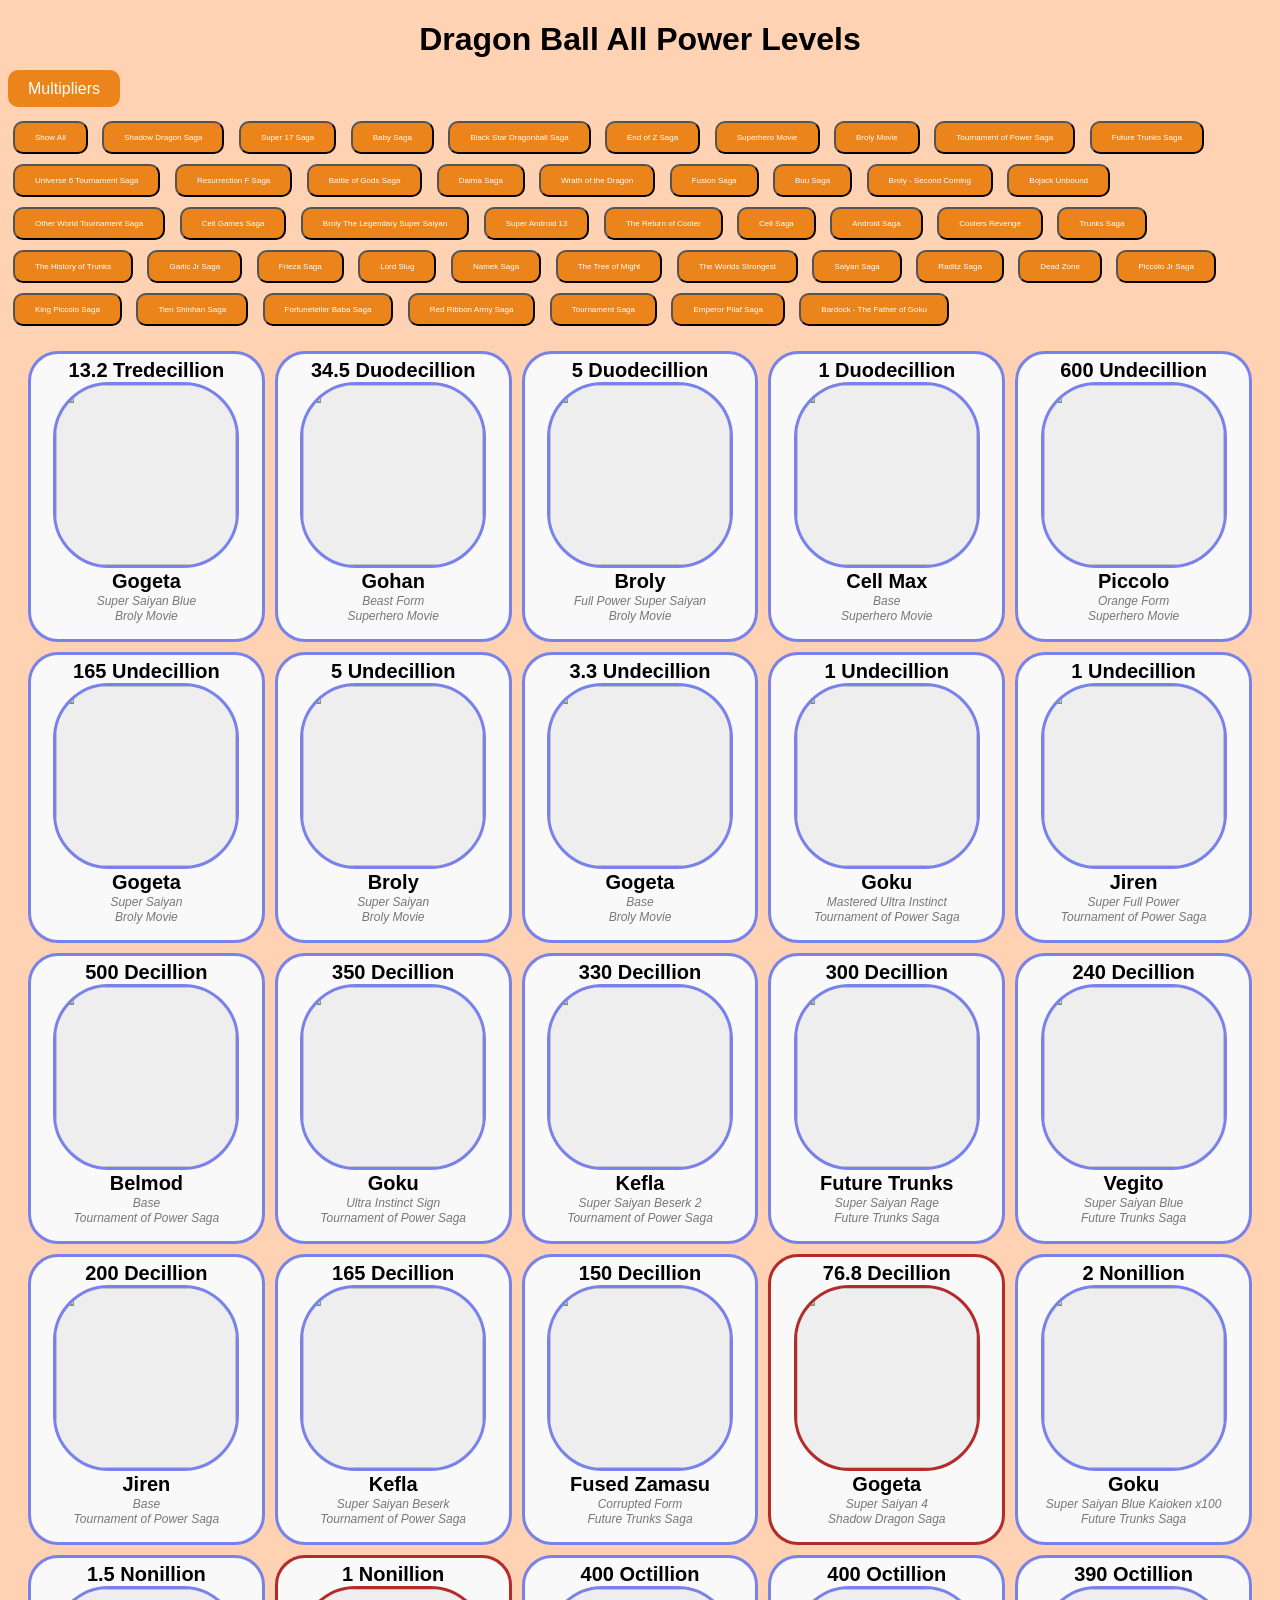
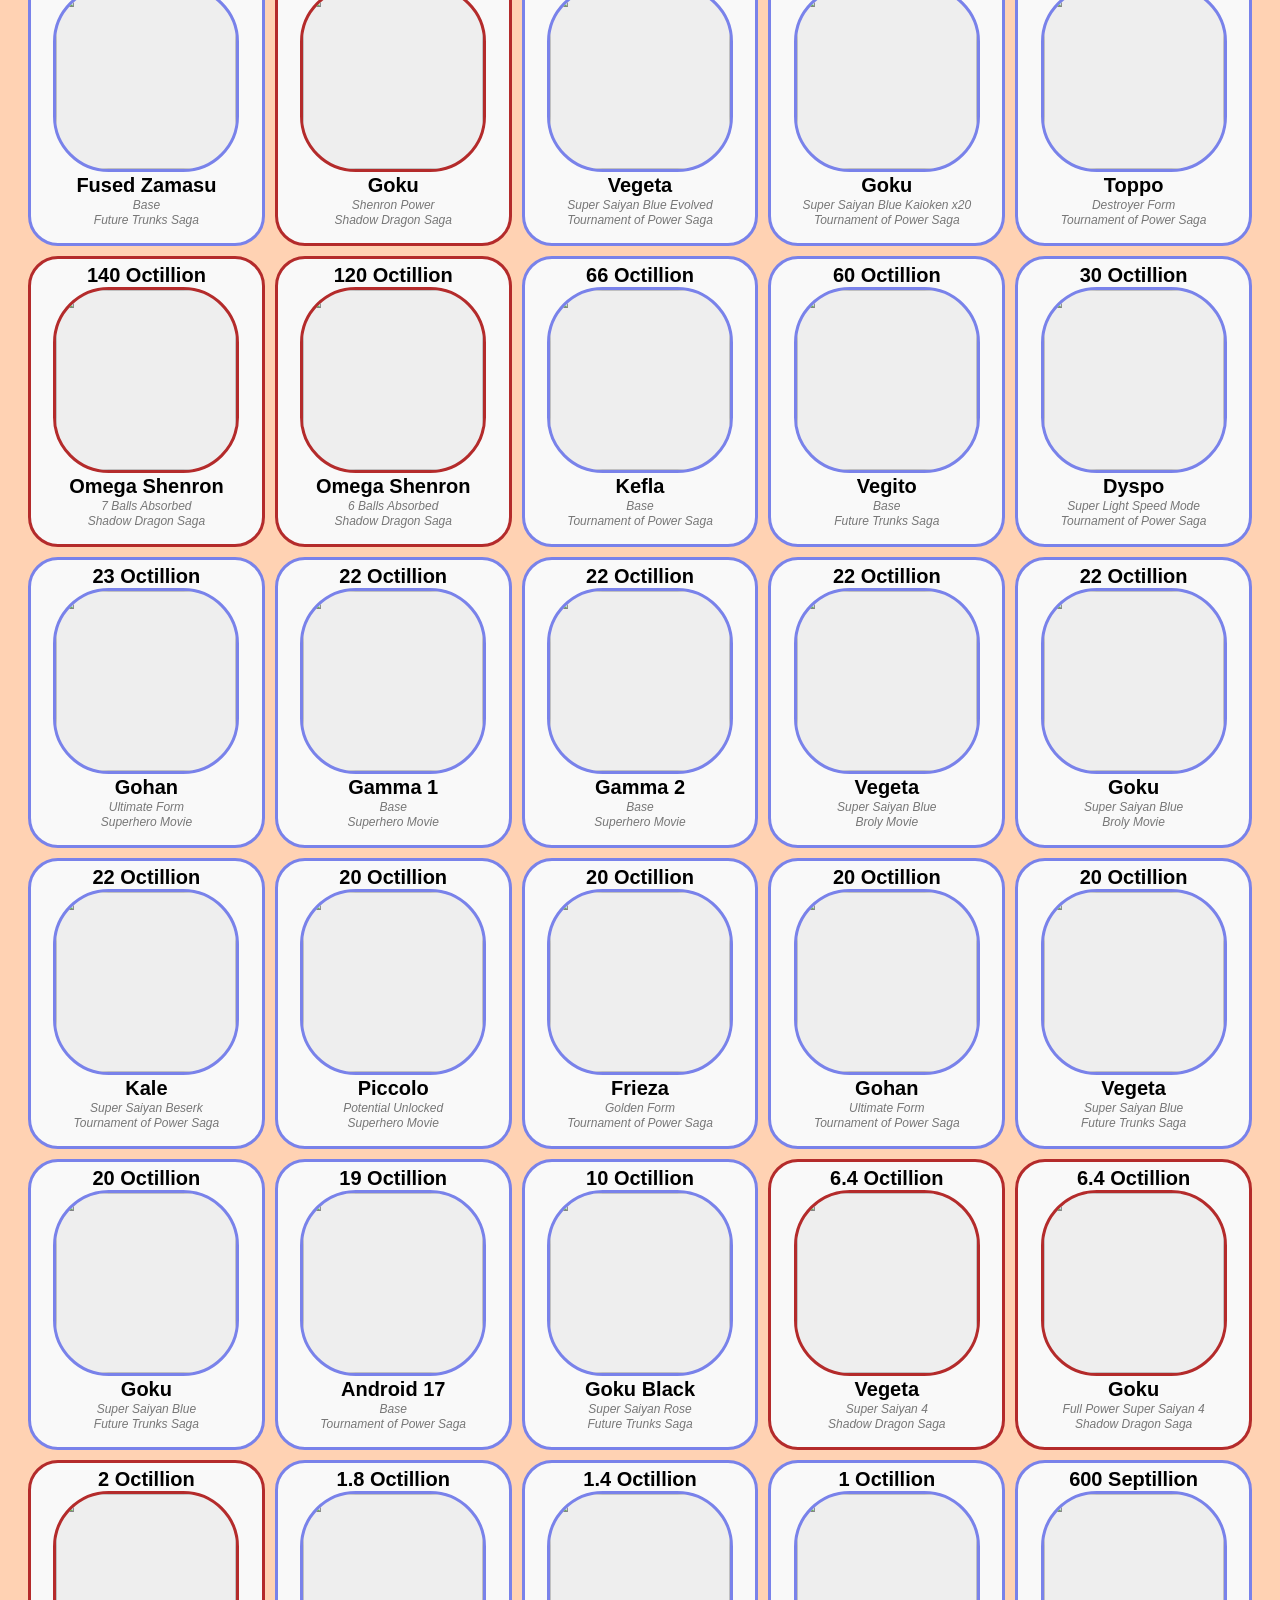
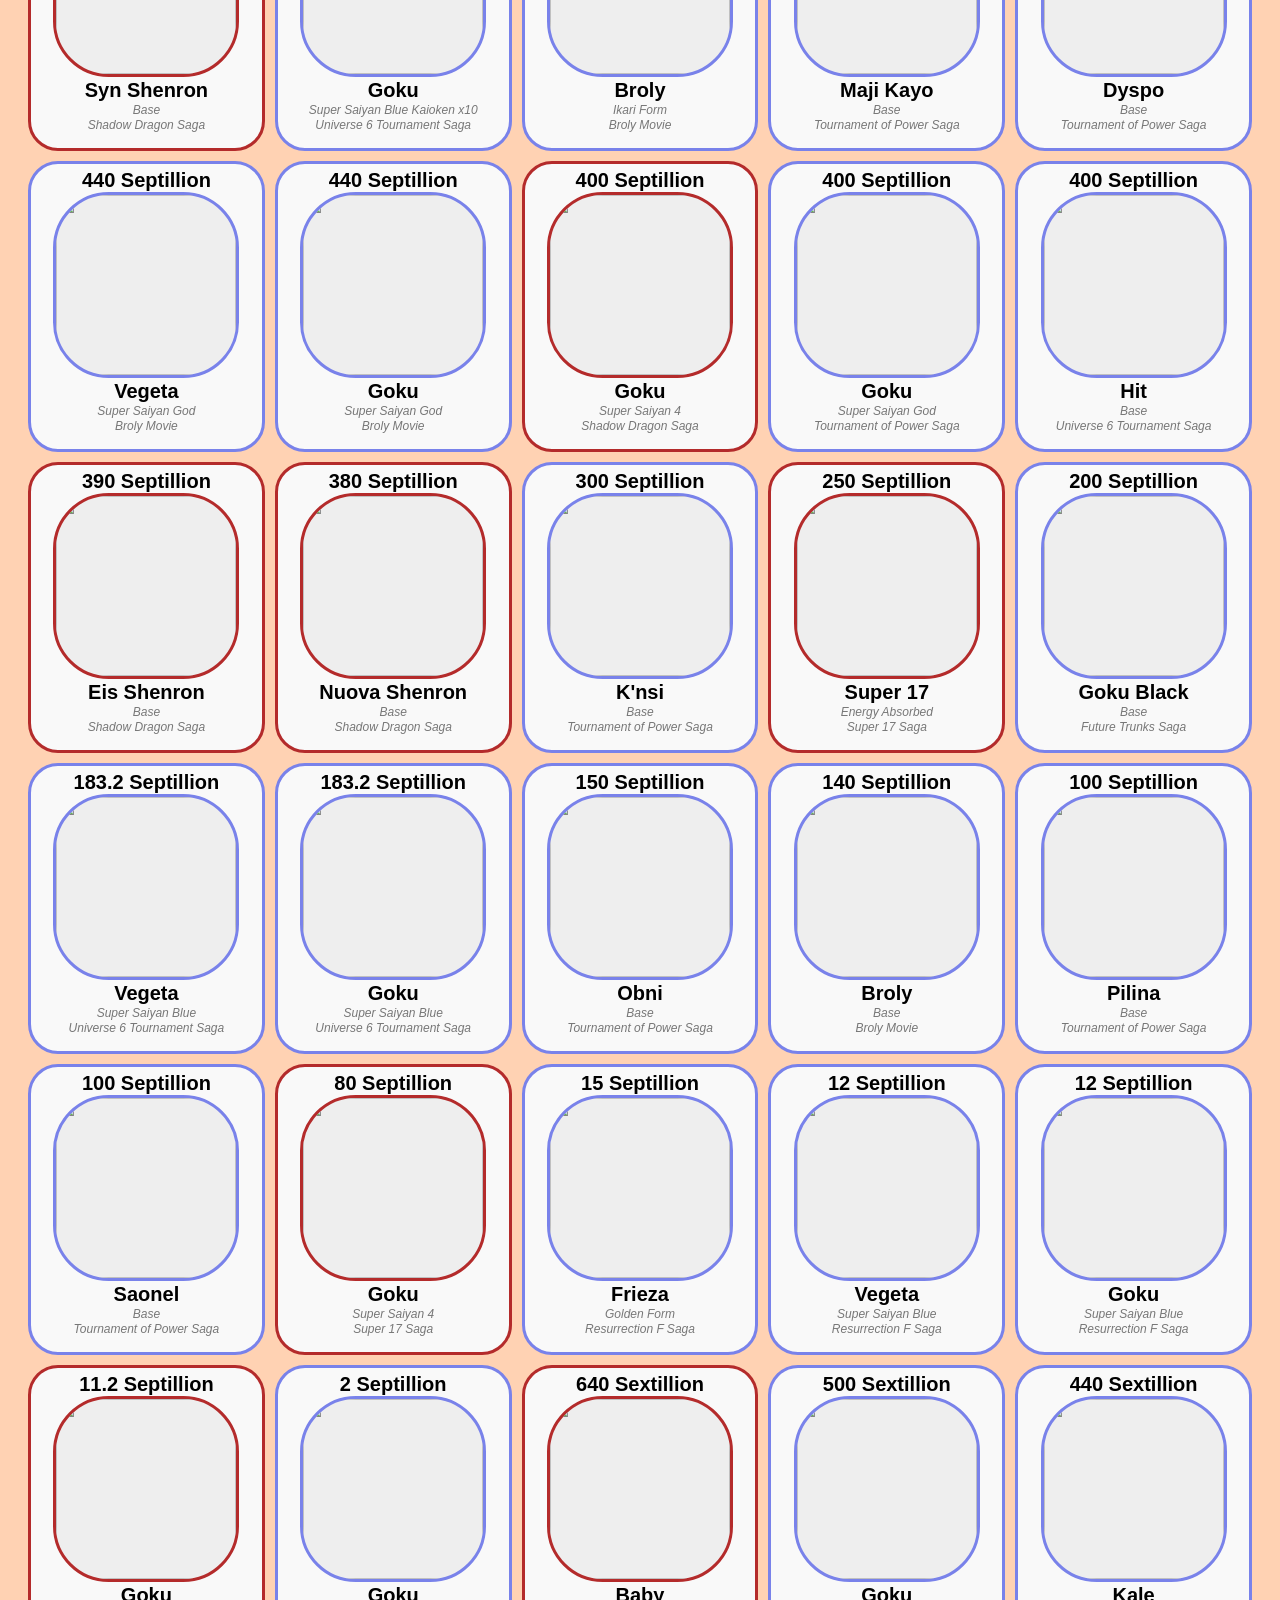
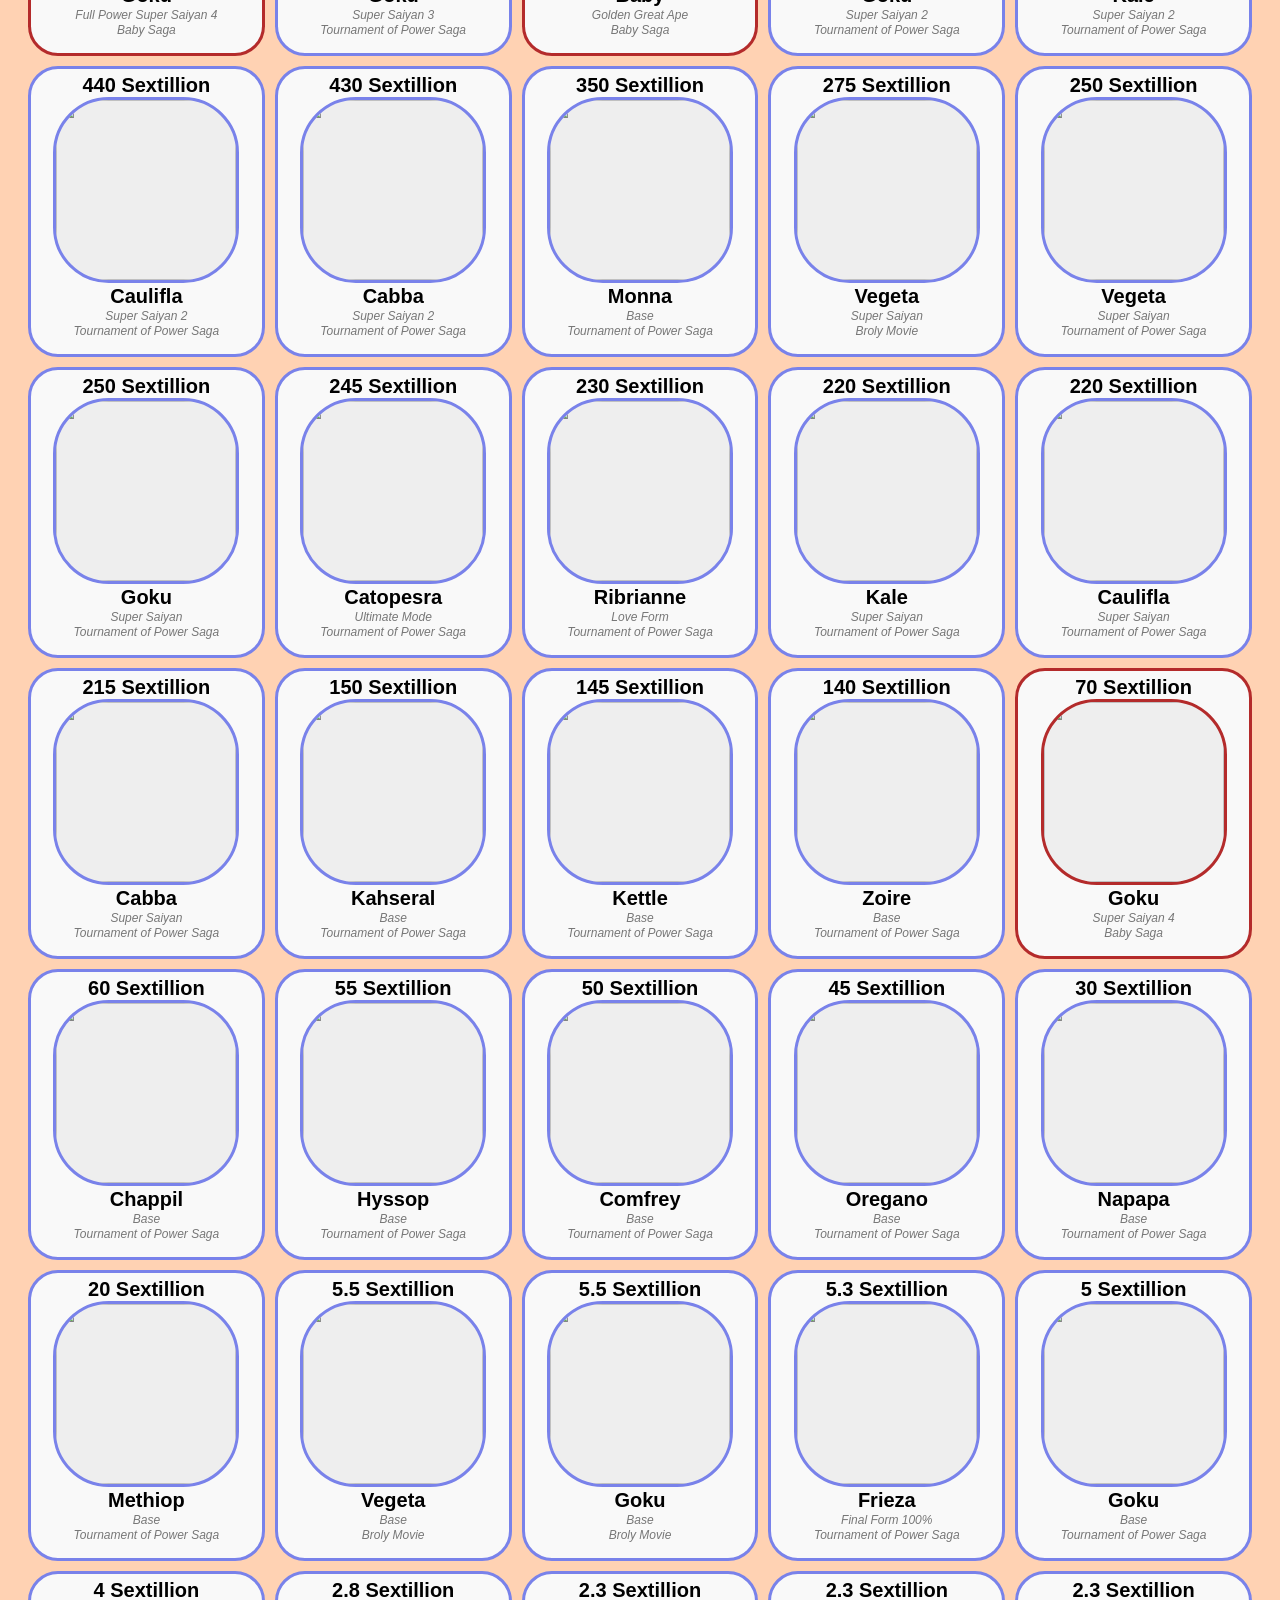
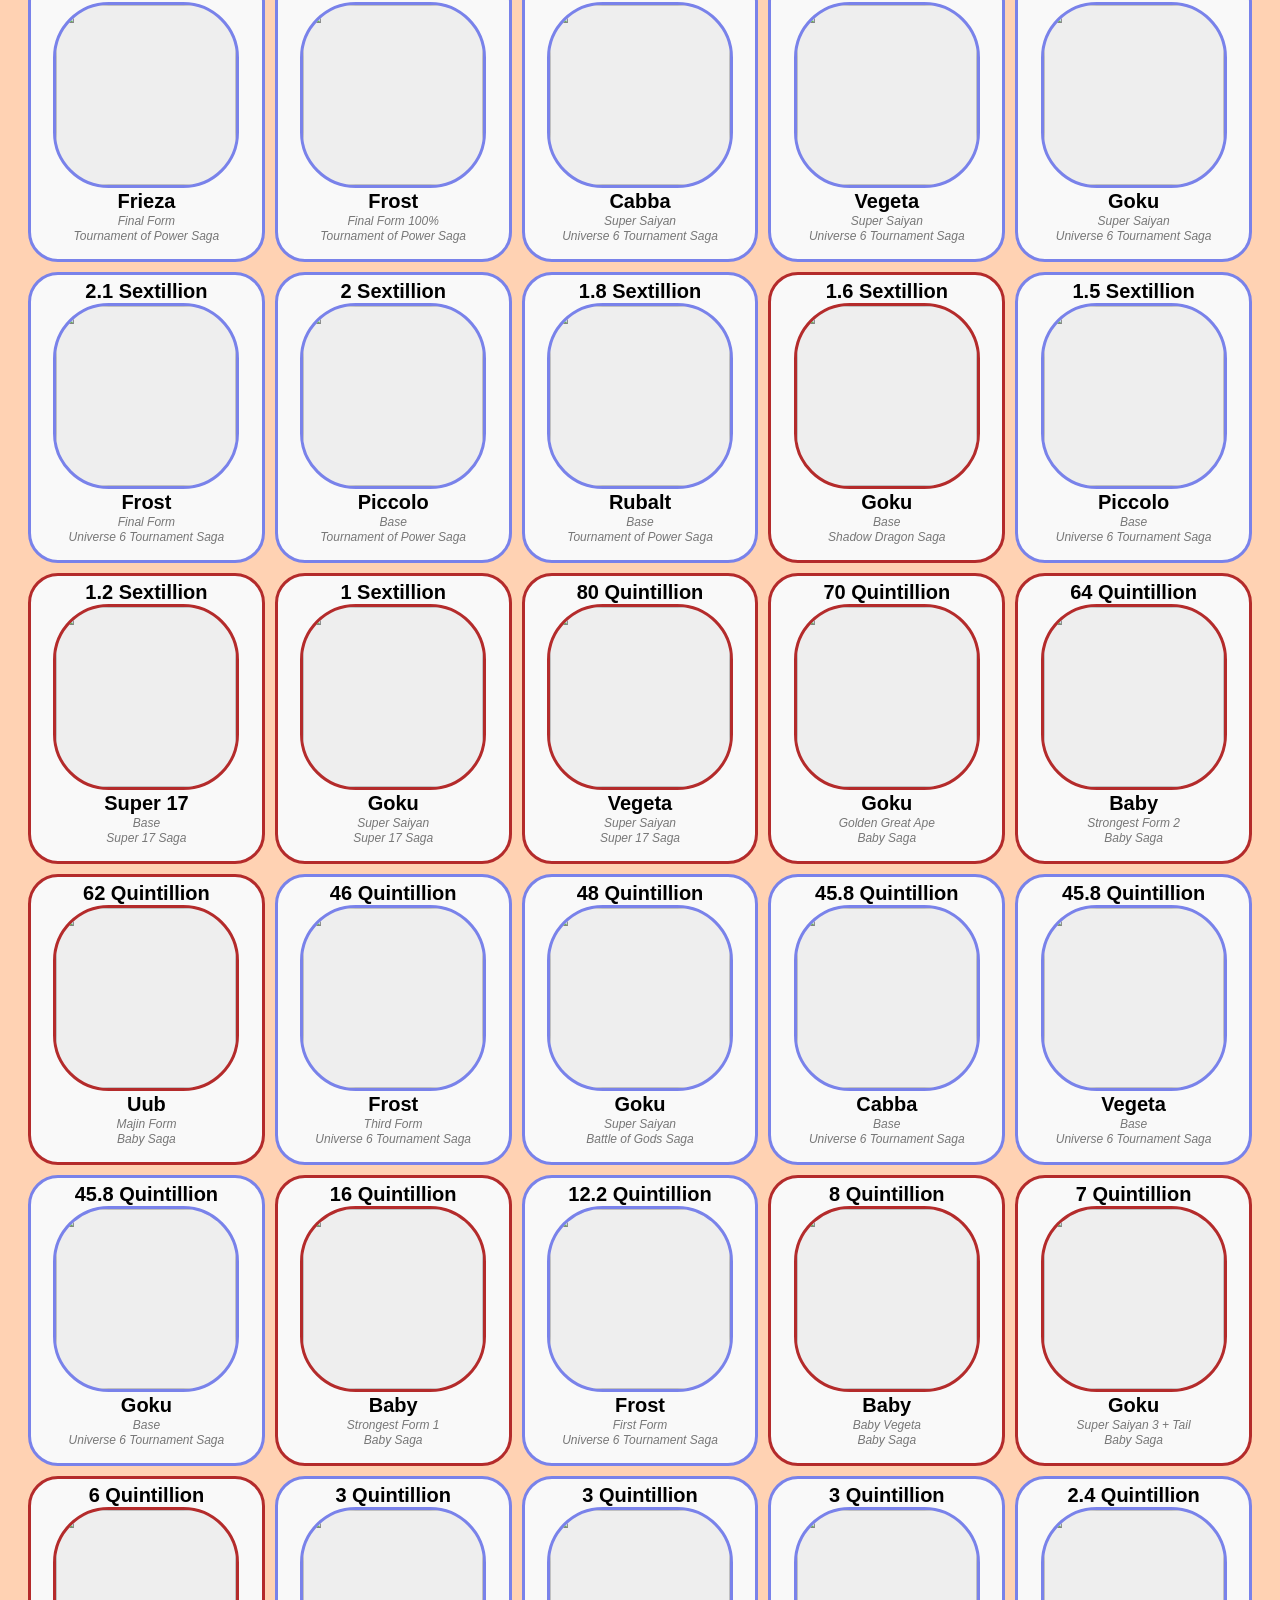
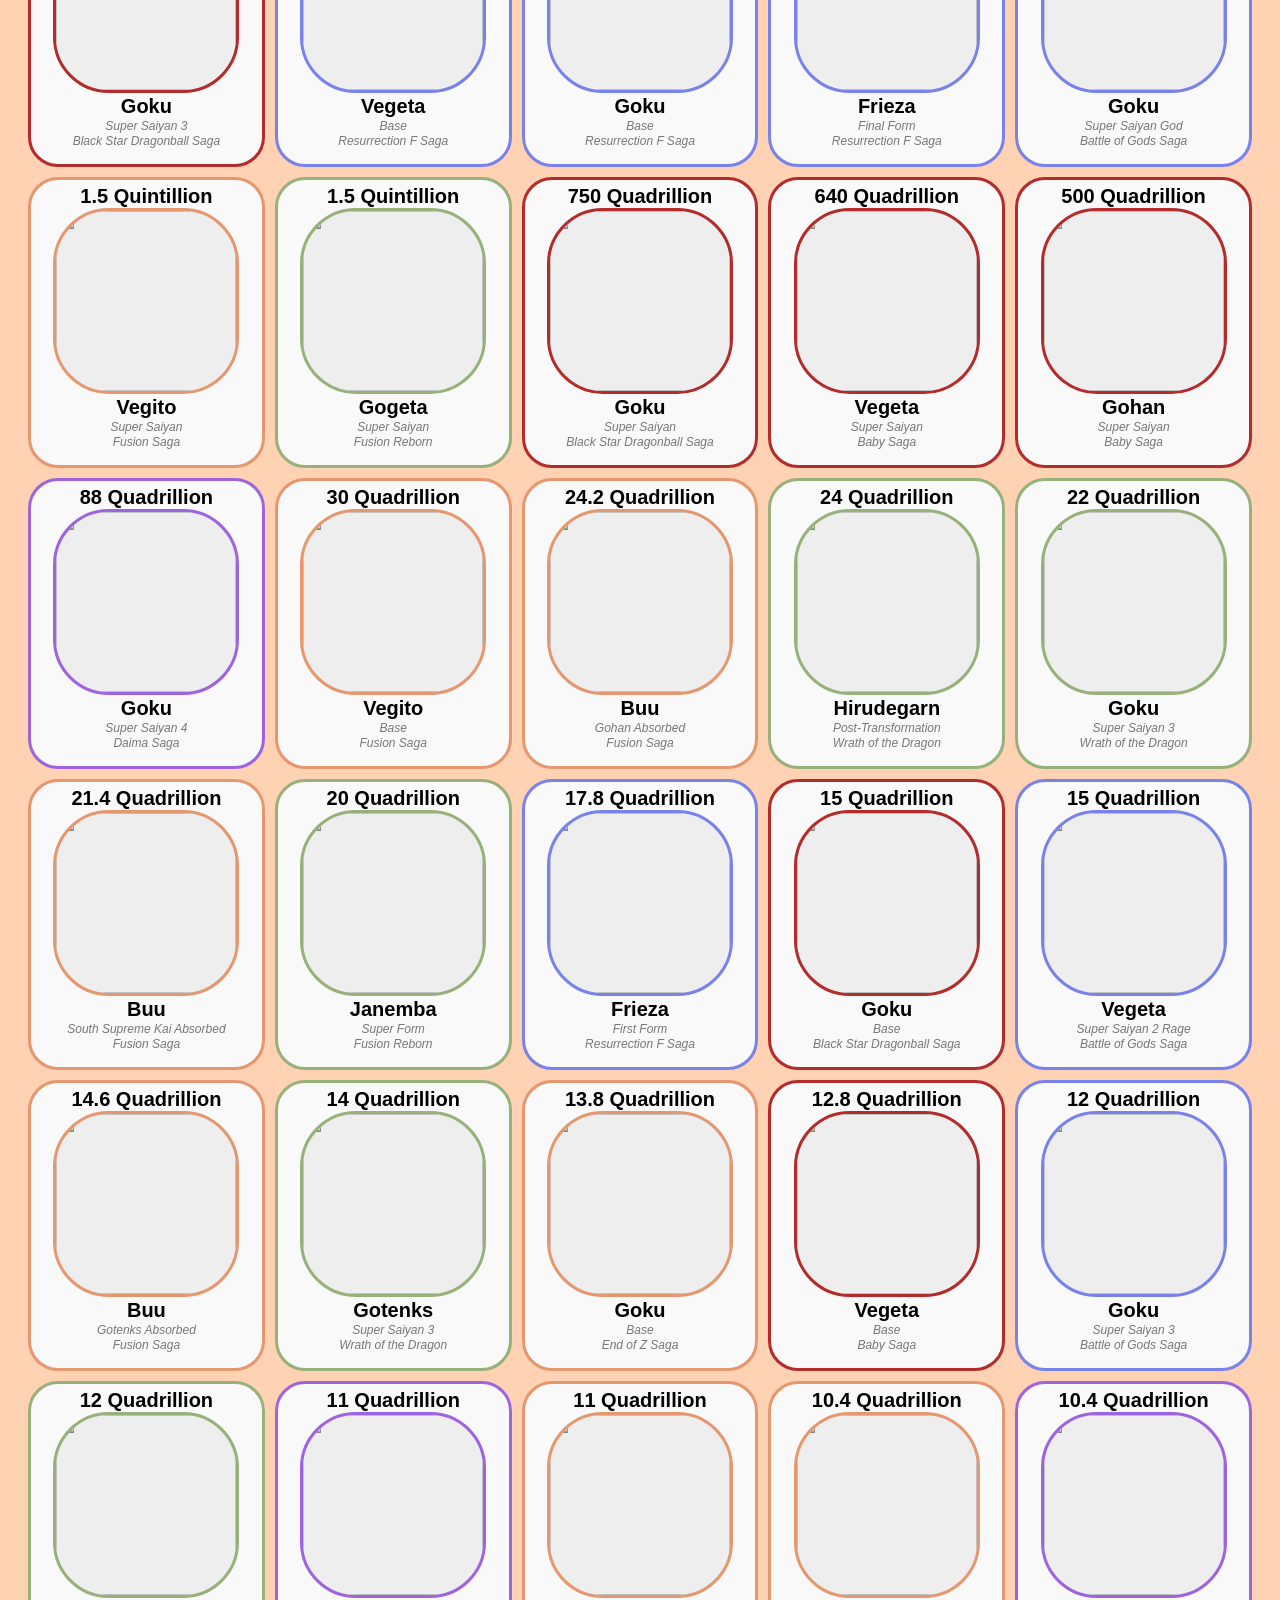
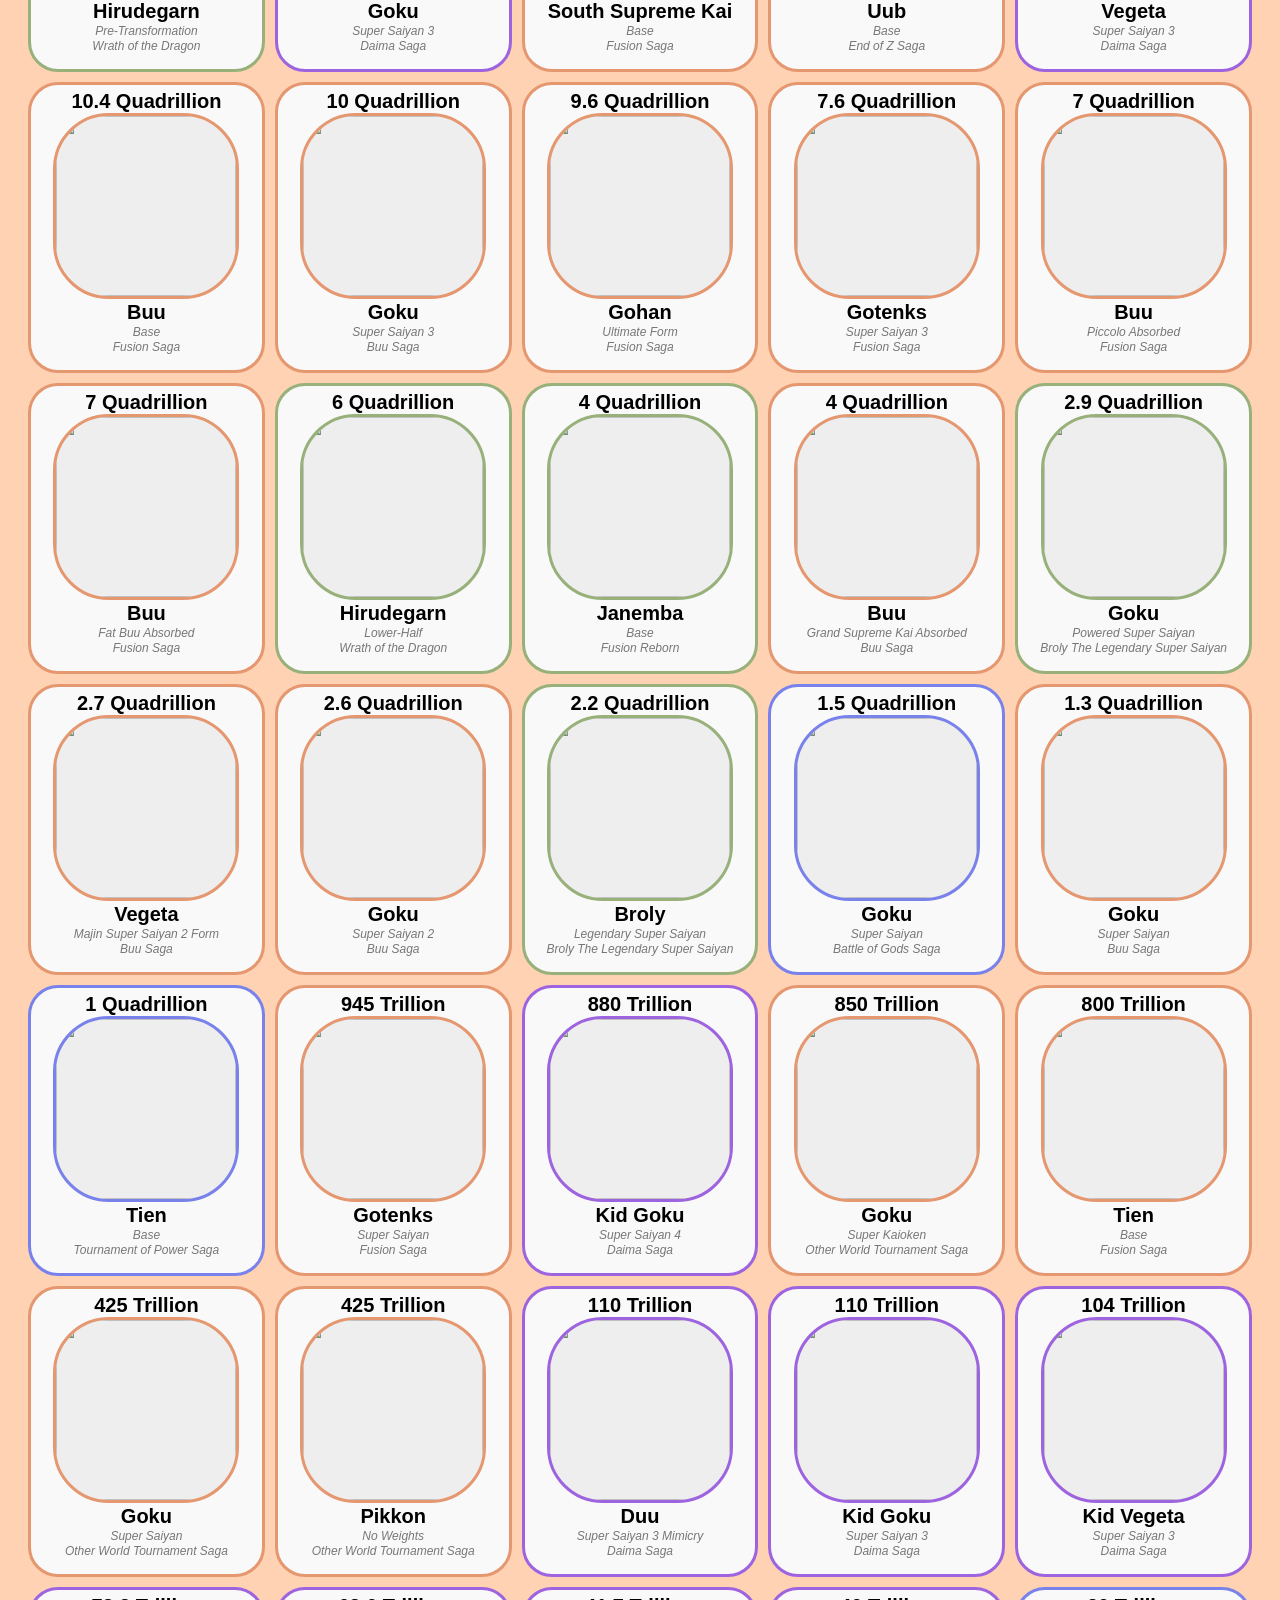
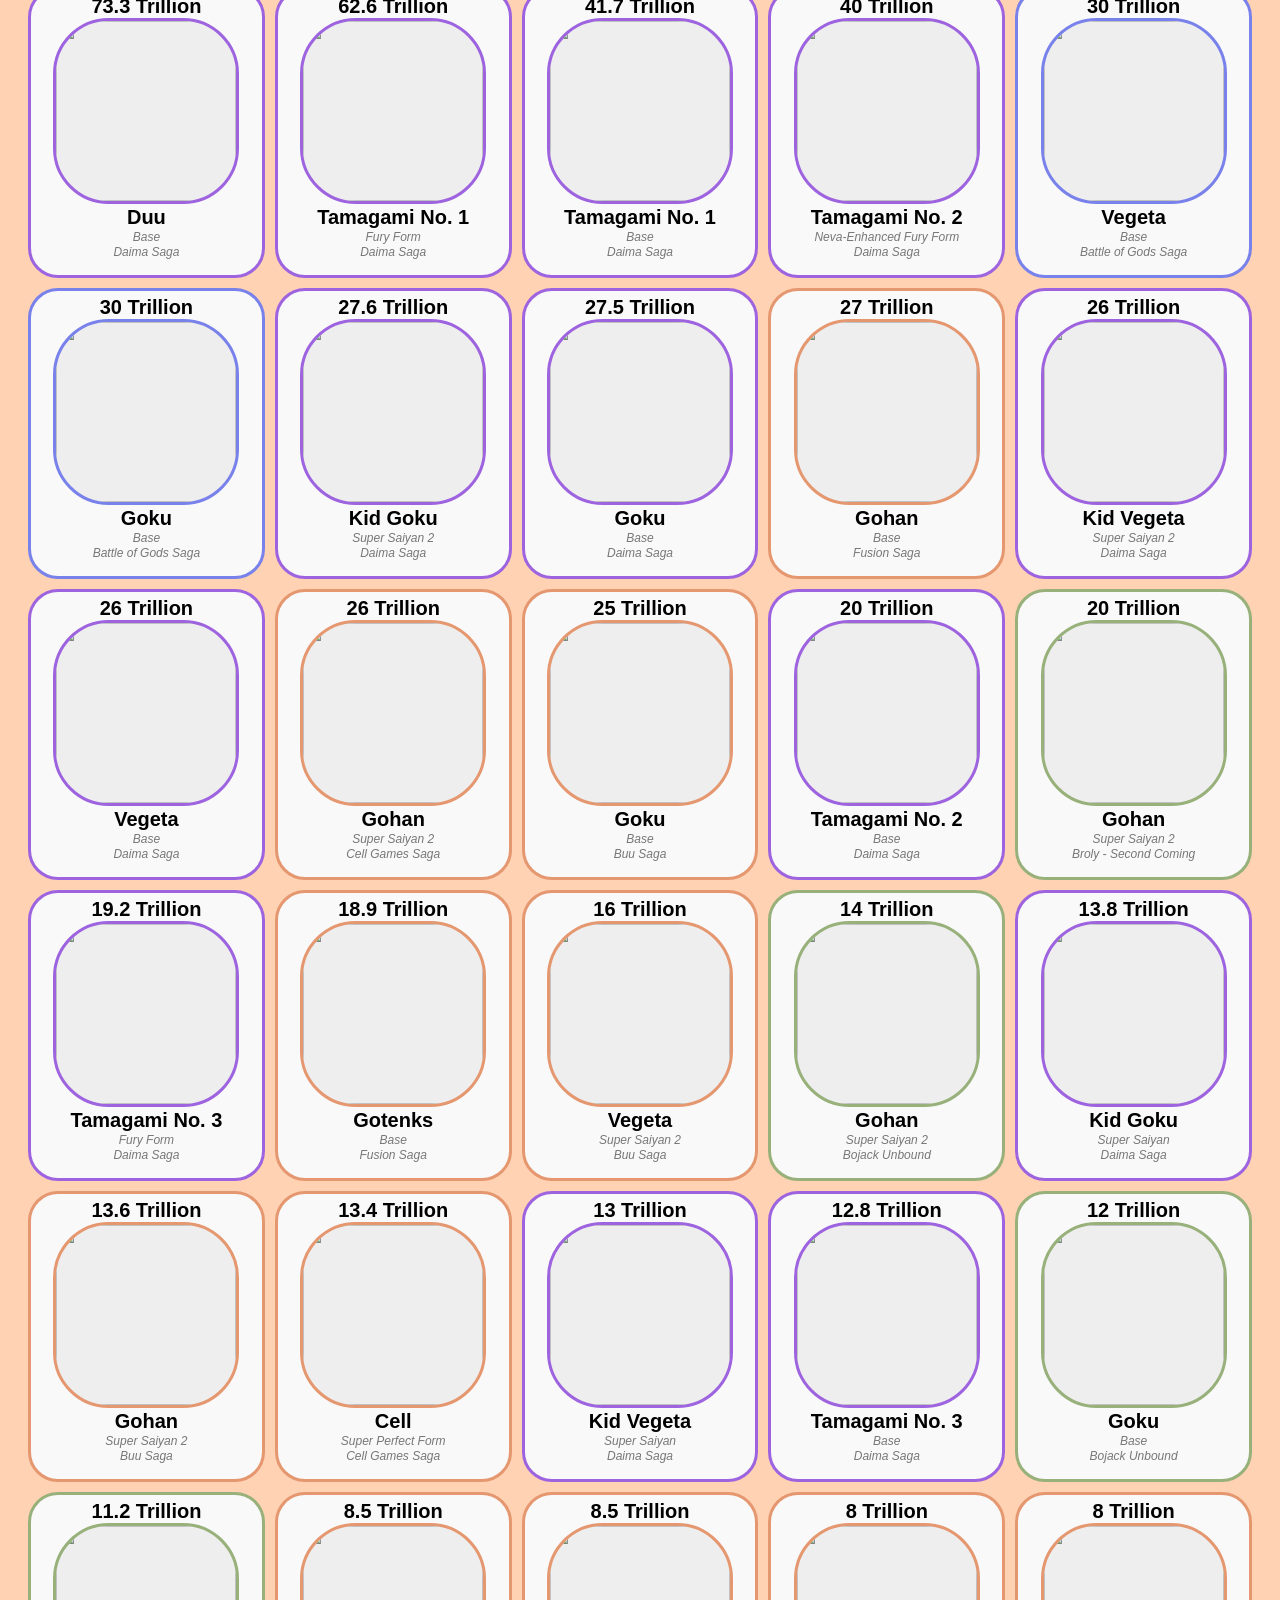
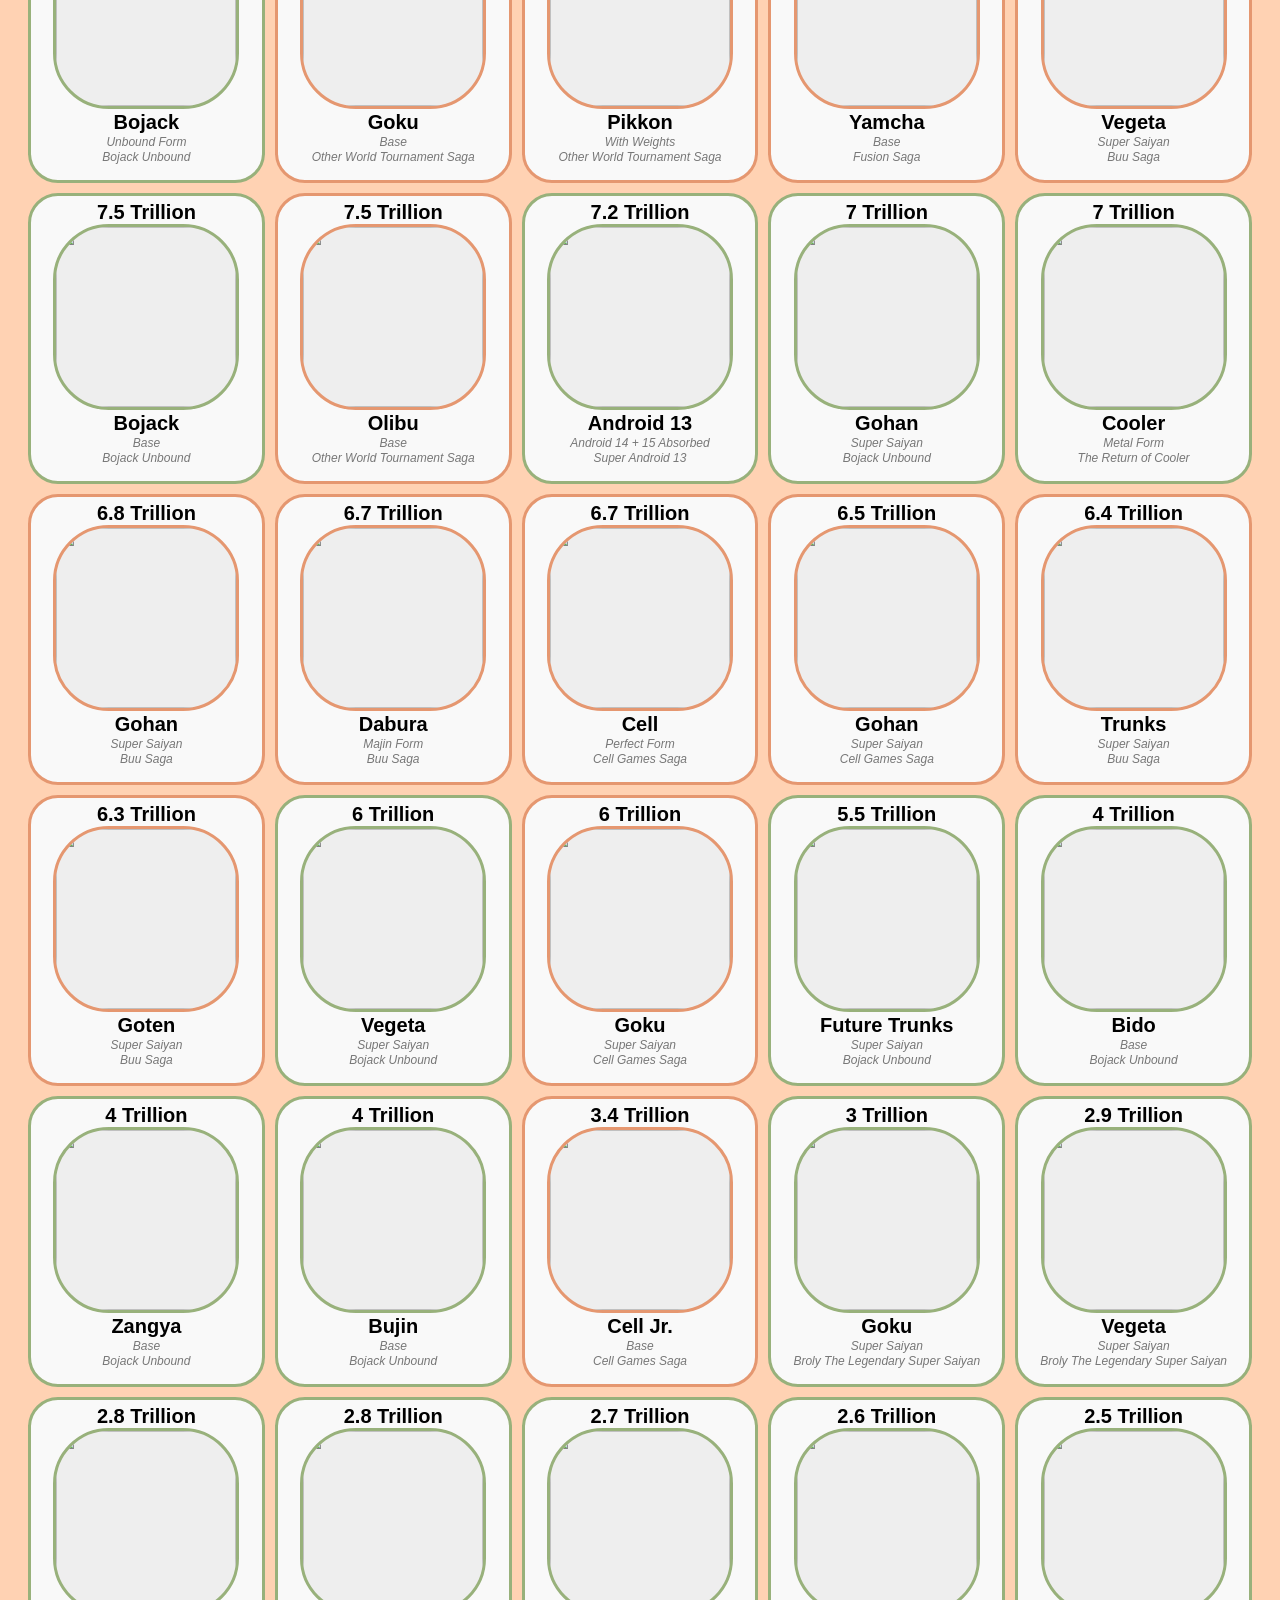
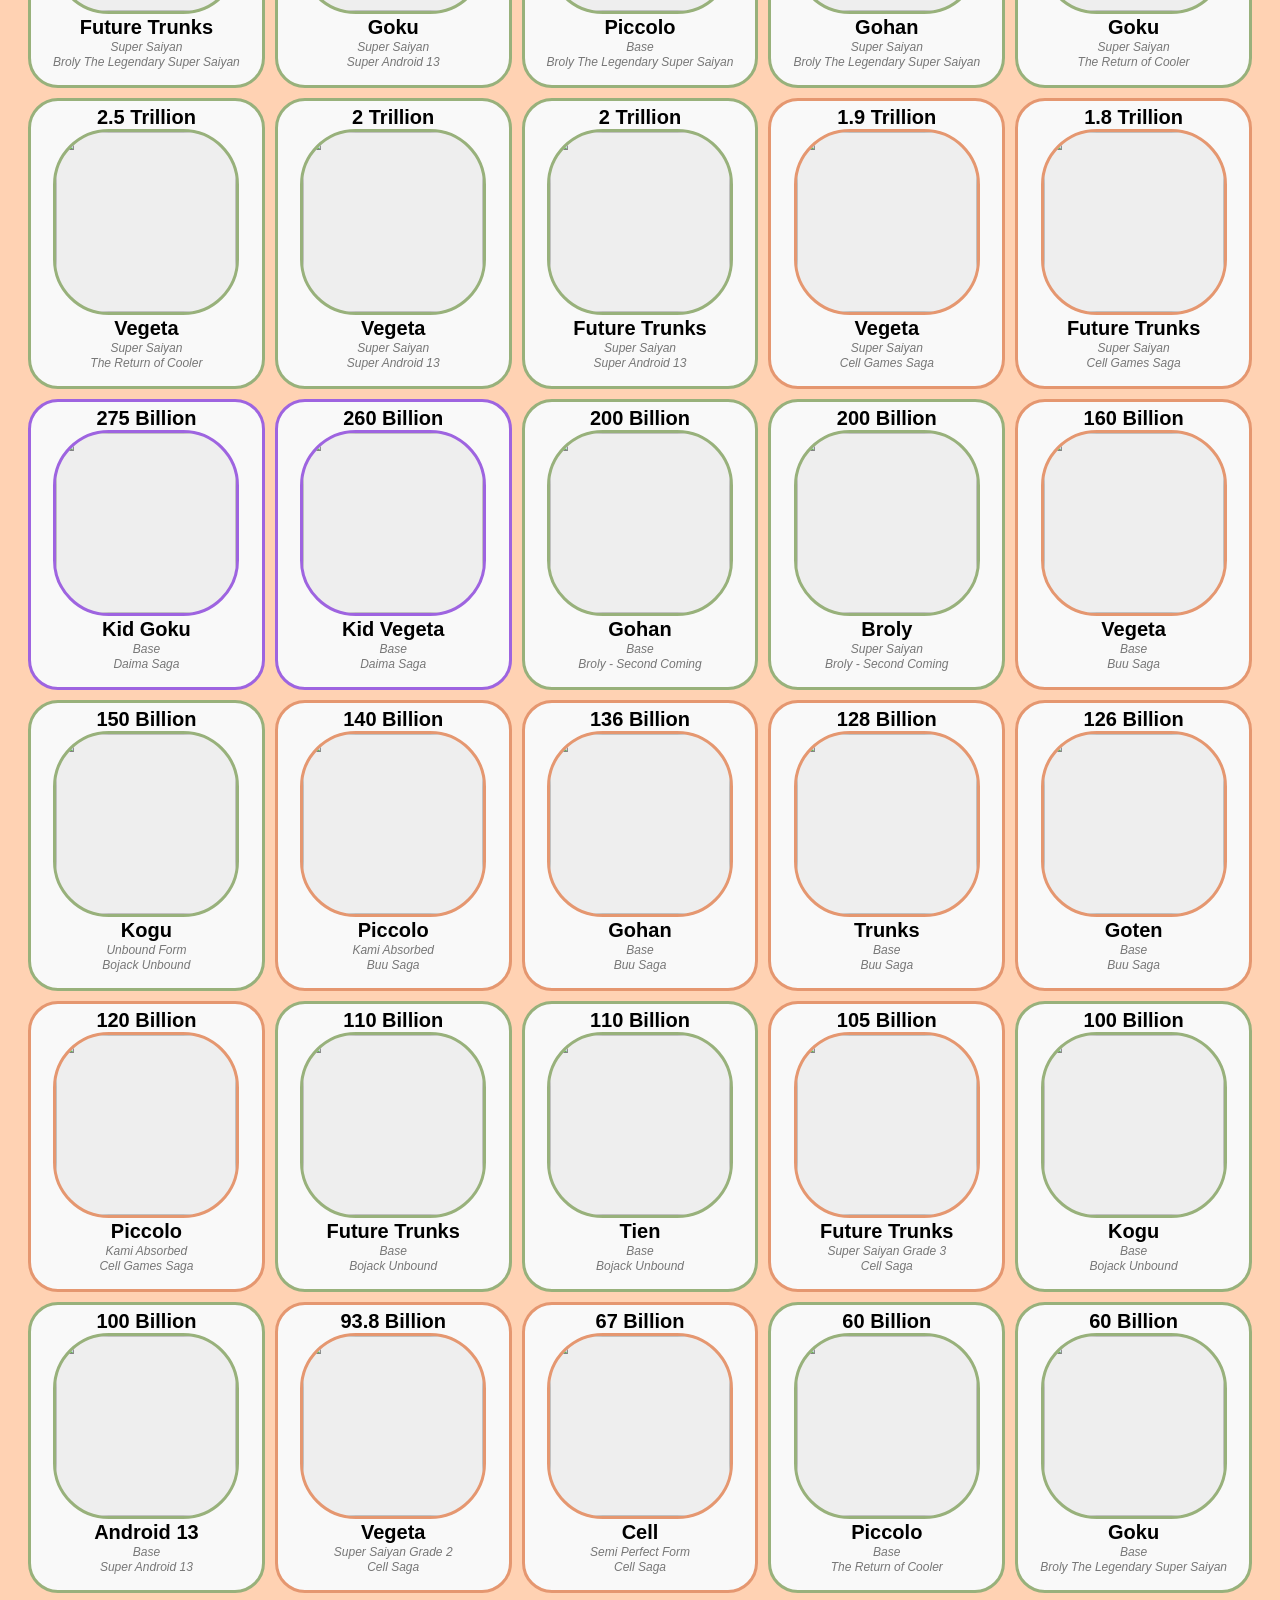
==== index.html @ 59410c24 "Add files via upload" ====
<!DOCTYPE html>
<html>
<head>
    <title>Character Rankings</title>
    <link rel="stylesheet" href="style.css">
</head>
<body>

<h1 style="text-align:center">Dragon Ball All Power Levels</h1>

<a href="multipliers.html" class="button-link">Multipliers</a><br></br>

<div id="filter-menu"></div>

<div id="character-container"></div>


<script>
    let allCharacters = [];

    async function loadCharacters() {
        try {
            const response = await fetch('powerlevels.json');
            allCharacters = await response.json();
            createFilterMenu();
            renderDisplay(allCharacters);
        } catch (error) {
            console.error("Error loading characters:", error);
        }
    }

    function createFilterMenu() {
        const menu = document.getElementById('filter-menu');
        const orderedCategories = [
            'Shadow Dragon Saga',
            'Super 17 Saga',
            'Baby Saga',
            'Black Star Dragonball Saga',
            'End of Z Saga',
            'Superhero Movie',
            'Broly Movie',
            'Tournament of Power Saga',
            'Future Trunks Saga',
            'Universe 6 Tournament Saga',
            'Resurrection F Saga',
            'Battle of Gods Saga',
            'Daima Saga',
            'Wrath of the Dragon',
            'Fusion Saga',
            'Buu Saga',
            'Broly - Second Coming',
            'Bojack Unbound',
            'Other World Tournament Saga',
            'Cell Games Saga',
            'Broly The Legendary Super Saiyan',
            'Super Android 13',
            'The Return of Cooler',
            'Cell Saga',
            'Android Saga',
            'Coolers Revenge',
            'Trunks Saga',
            'The History of Trunks',
            'Garlic Jr Saga',
            'Frieza Saga',
            'Lord Slug',
            'Namek Saga',
            'The Tree of Might',
            'The Worlds Strongest',
            'Saiyan Saga',
            'Raditz Saga',
            'Dead Zone',
            'Piccolo Jr Saga',
            'King Piccolo Saga',
            'Tien Shinhan Saga',
            'Fortuneteller Baba Saga',
            'Red Ribbon Army Saga',
            'Tournament Saga',
            'Emperor Pilaf Saga',
            'Bardock - The Father of Goku',
        ]
        let menuHTML = `<button class="filter-btn" onclick="filterData('all')">Show All</button>`;
        menuHTML += orderedCategories.map(cat => `
            <button class="filter-btn" onclick="filterData('${cat}')">${cat}</button>
        `).join('');
        menu.innerHTML = menuHTML;
    }

    function filterData(category) {
        if (category === 'all') {
            renderDisplay(allCharacters);
        } else {
            const filtered = allCharacters.filter(char => char.info === category);
            renderDisplay(filtered);
        }
    }

    function renderDisplay(dataToShow) {
        const container = document.getElementById('character-container');

        container.innerHTML = dataToShow.map(char => `
            <div class="character-card" style="border:3px solid ${char.border};">
                <span class="powerlevel">${char.powerlevel}</span>
                <img src="${char.image}" style="border:3px solid ${char.border};">
                <h2>${char.name}</h2>
                <p>${char.form}</p>
                <p>${char.info}</p>
            </div>
        `).join('');
    }

    loadCharacters();
</script>
</body>
</html>
---- style.css ----
body {
    font-family: 'Segoe UI', Tahoma, Geneva, Verdana, sans-serif;
    background-color: #FFD2B3;
}

#character-container {
    display: grid;
    grid-template-columns: repeat(auto-fill, minmax(200px, 1fr));
    gap: 10px;
    padding: 20px;
}

.character-card {
    border: 3px solid #ddd;
    border-radius: 30px;
    padding: 15px;
    padding-top: 5px;
    text-align: center;
    background: #f9f9f9;
}

.character-card img {
    width: 180px;
    height: 180px;
    border-radius: 30%;
    border: 3px solid #ddd;
    object-fit: cover;
    background-color: #eee;
}

.powerlevel {
    font-weight: bold;
    display: block;
    font-size: 125%;
}

.character-card h2 {
    margin: 1px;
    font-size: 1.25em;
}

.character-card p {
    font-size: 0.75em;
    color: #777;
    font-style: italic;
    margin: 1px;
}

.button-link {
    padding: 10px 20px;
    background-color: #ea841b;
    color: white;
    text-decoration: none;
    border-radius: 10px;
}

.filter-btn {
    padding: 10px 20px;
    margin: 5px;
    cursor: pointer;
    background: #ea841b;
    color: white;
    text-decoration: none;
    border-radius: 10px;
    font-size: 50%;
}
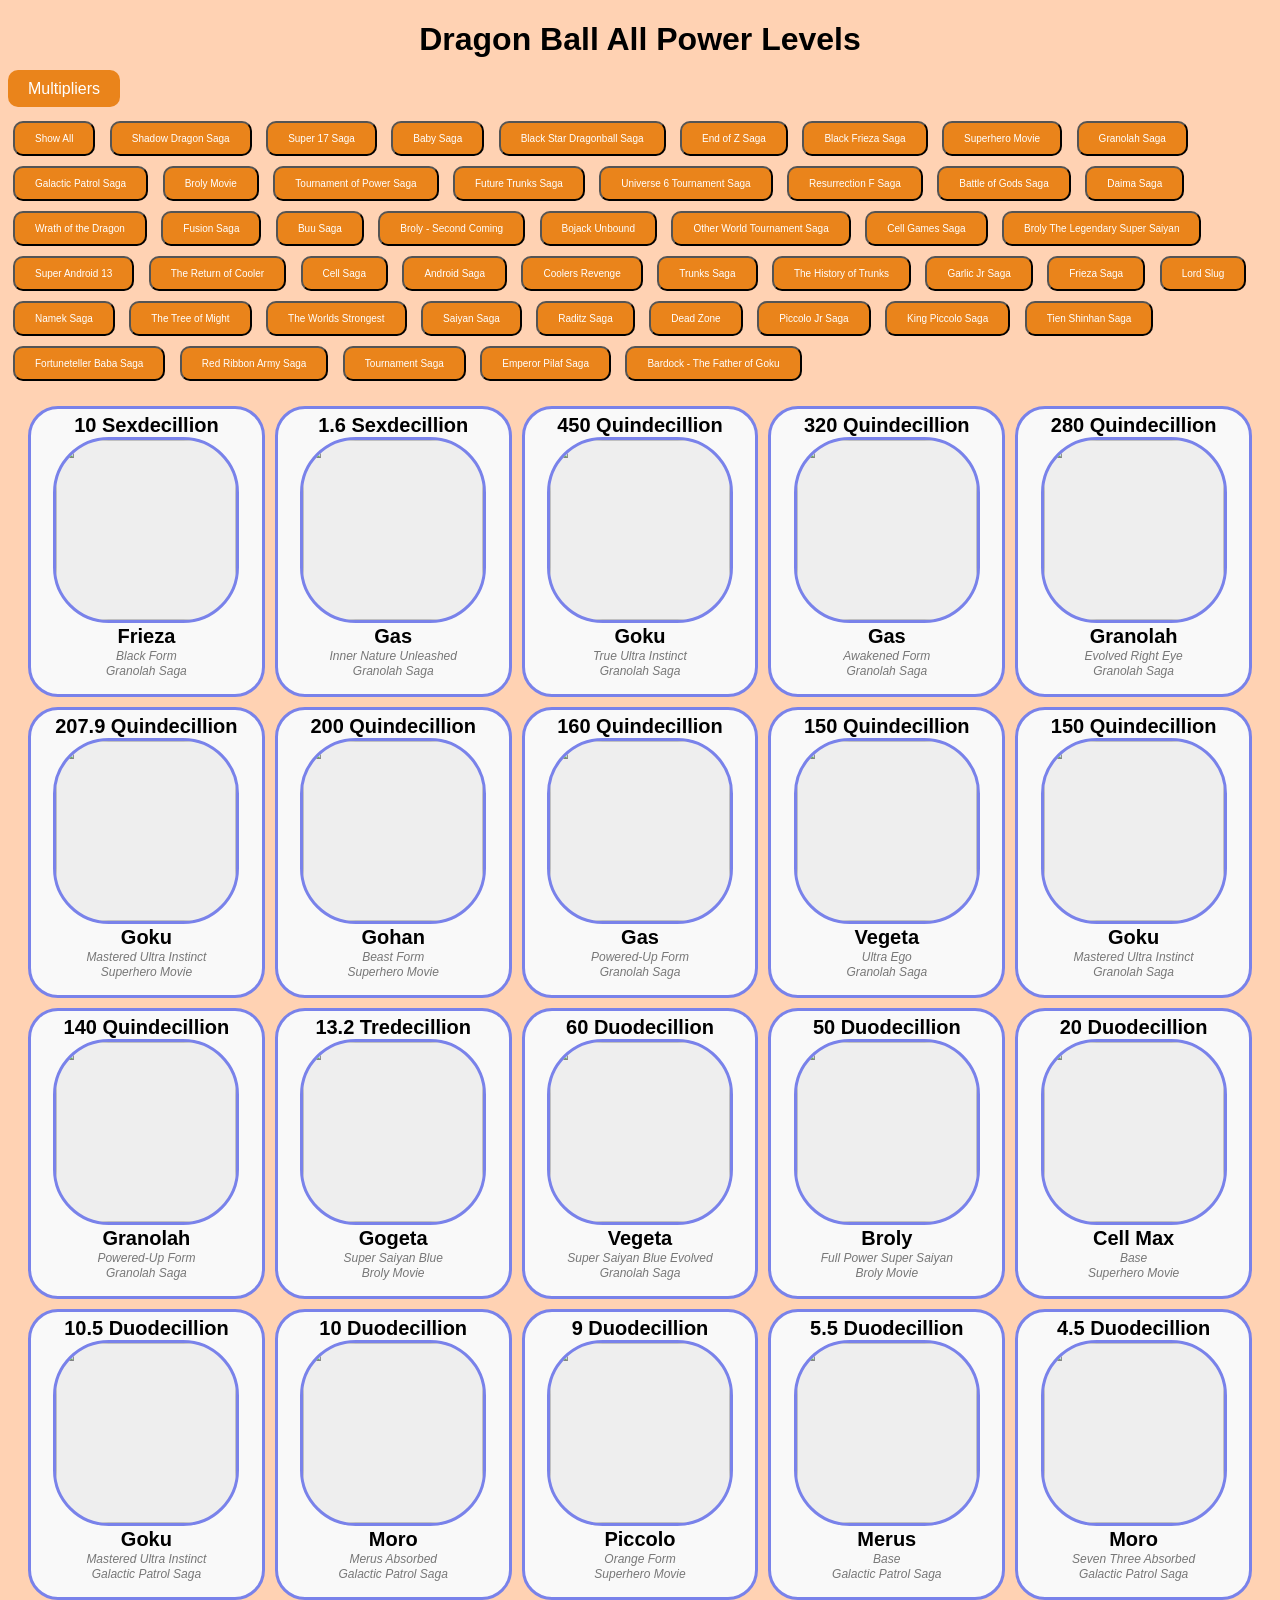
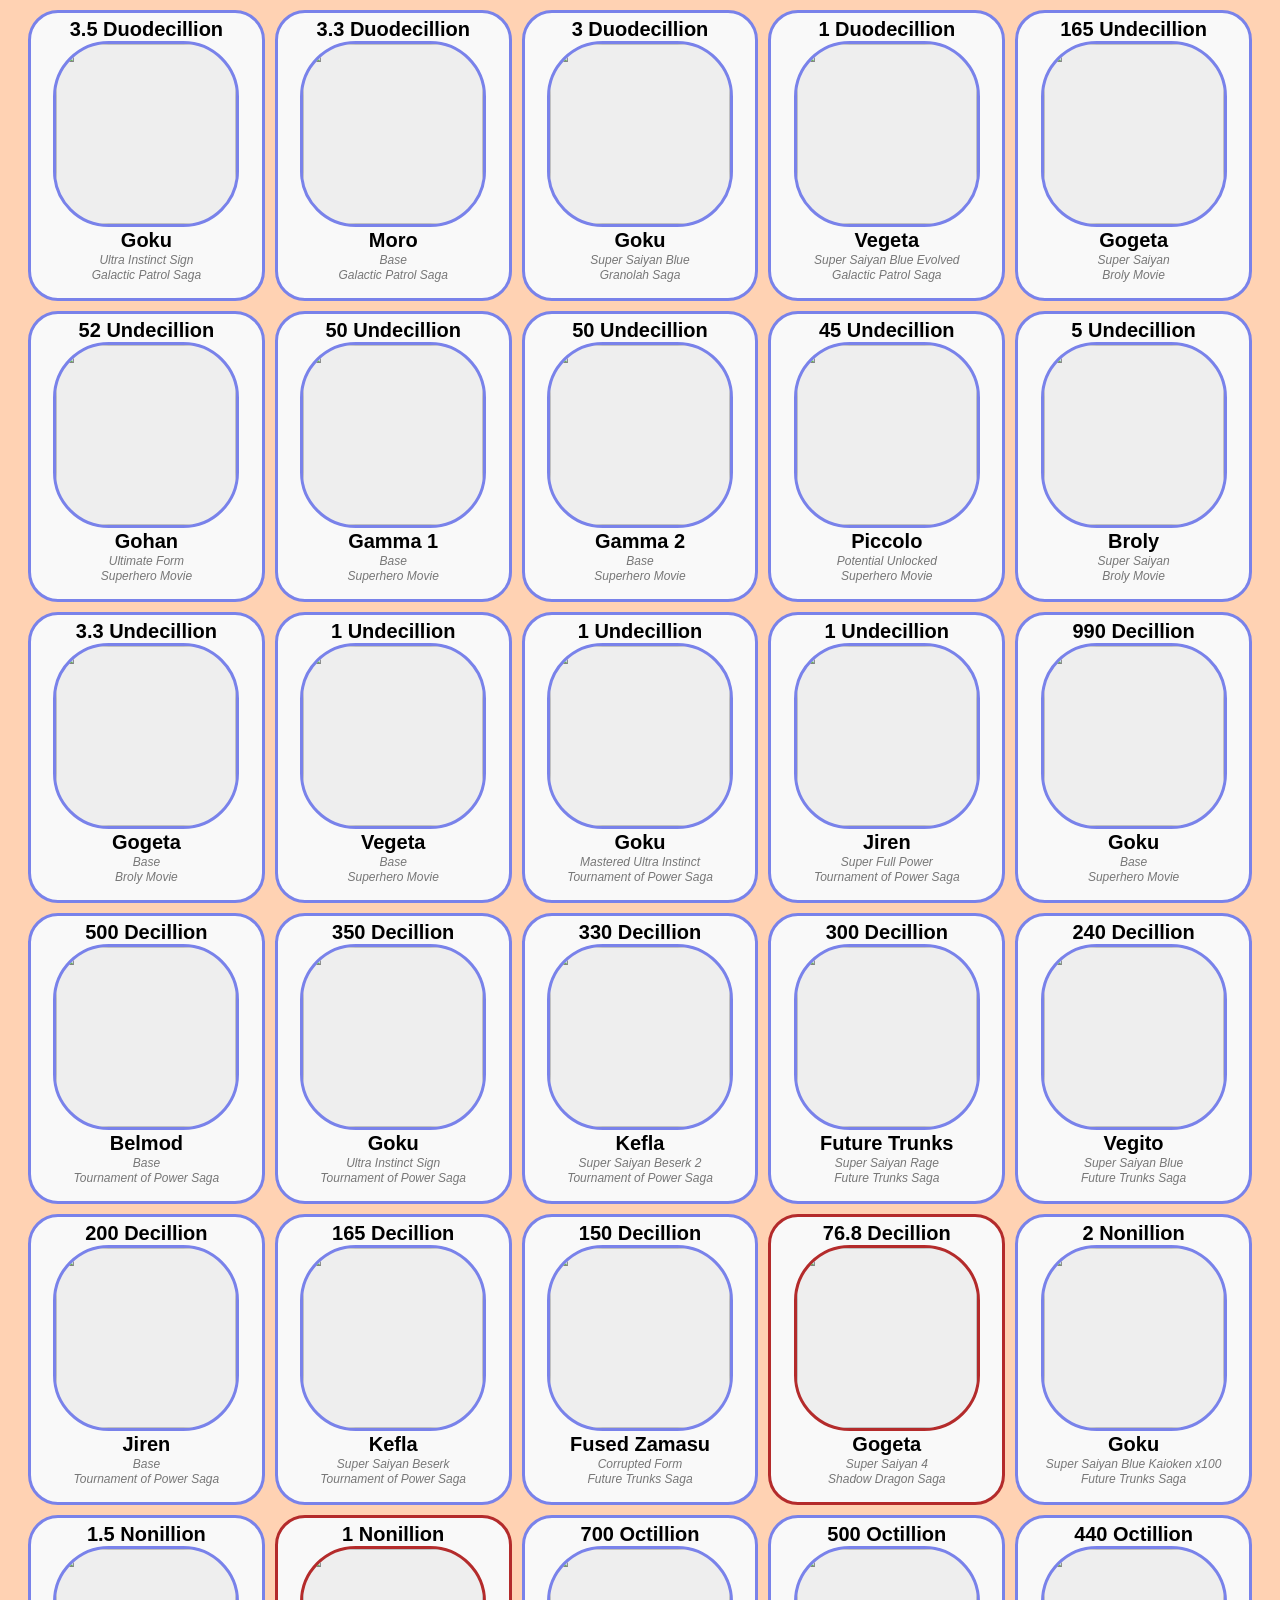
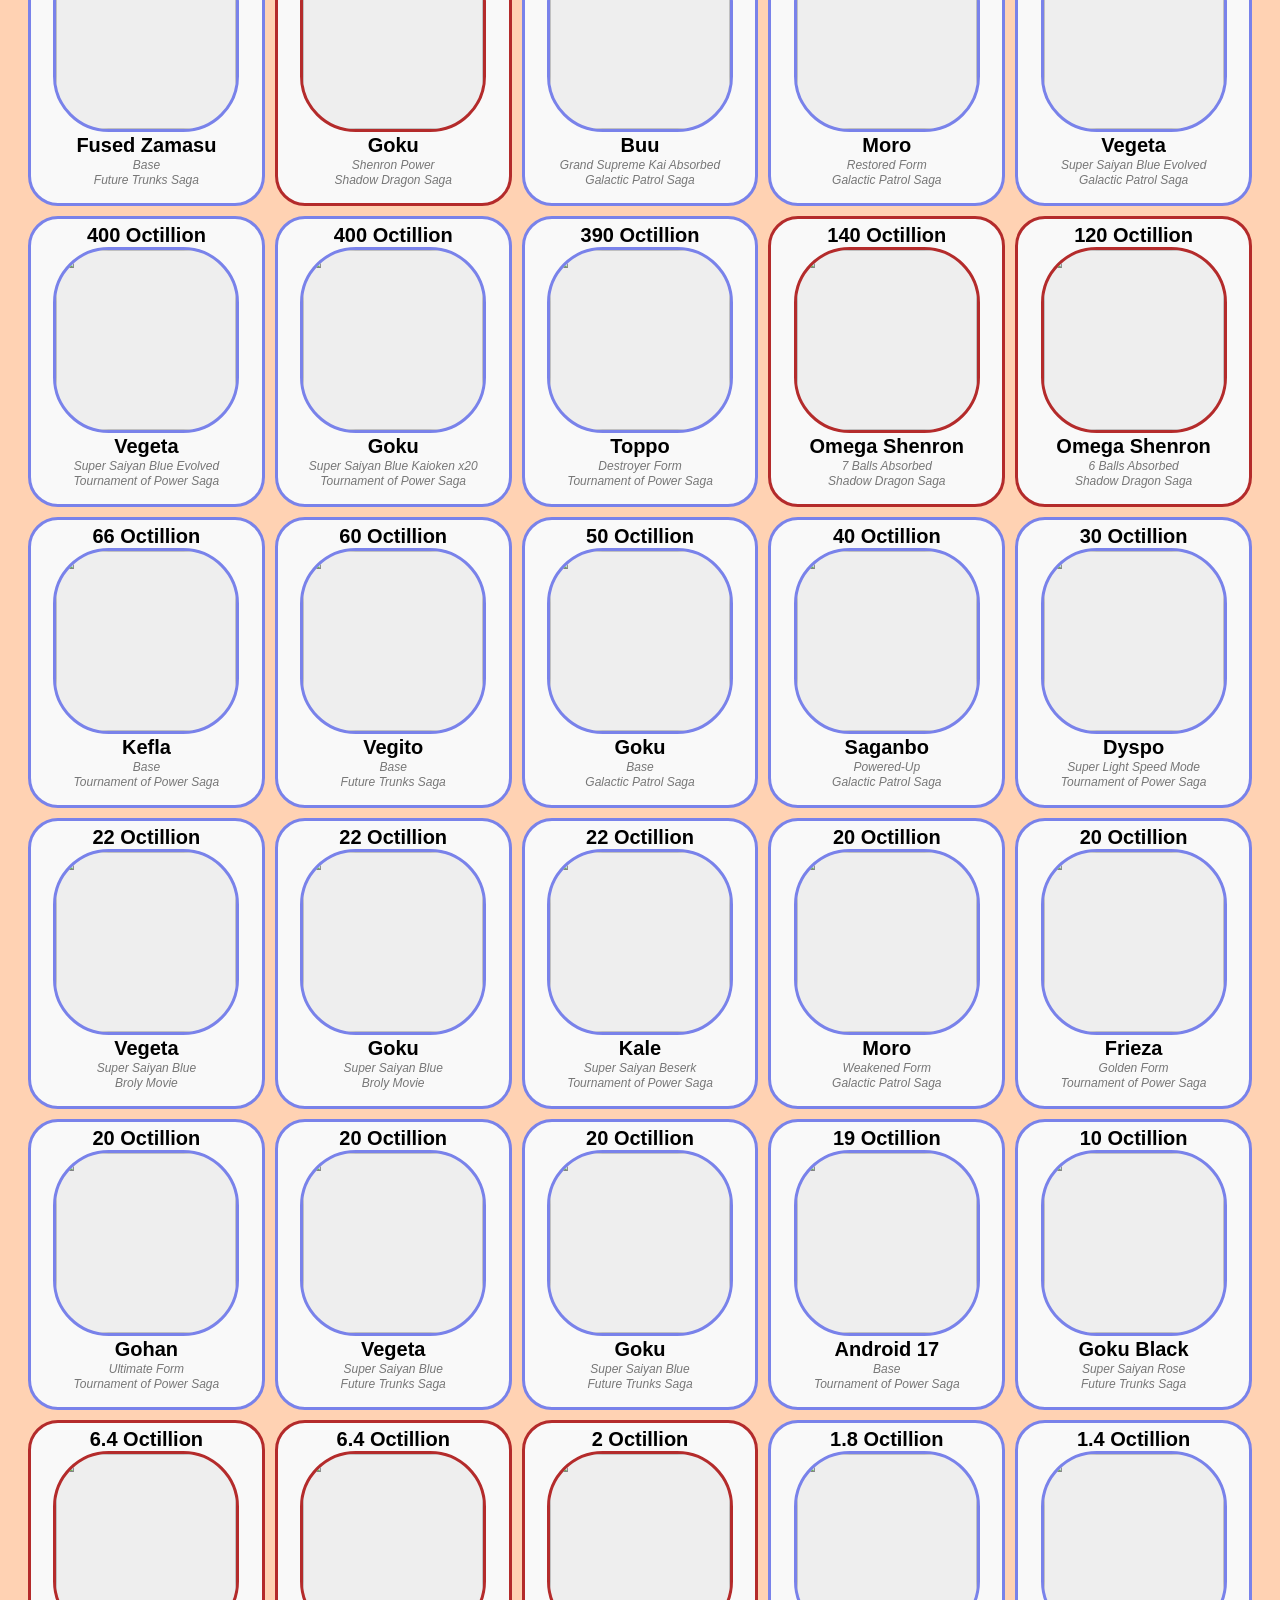
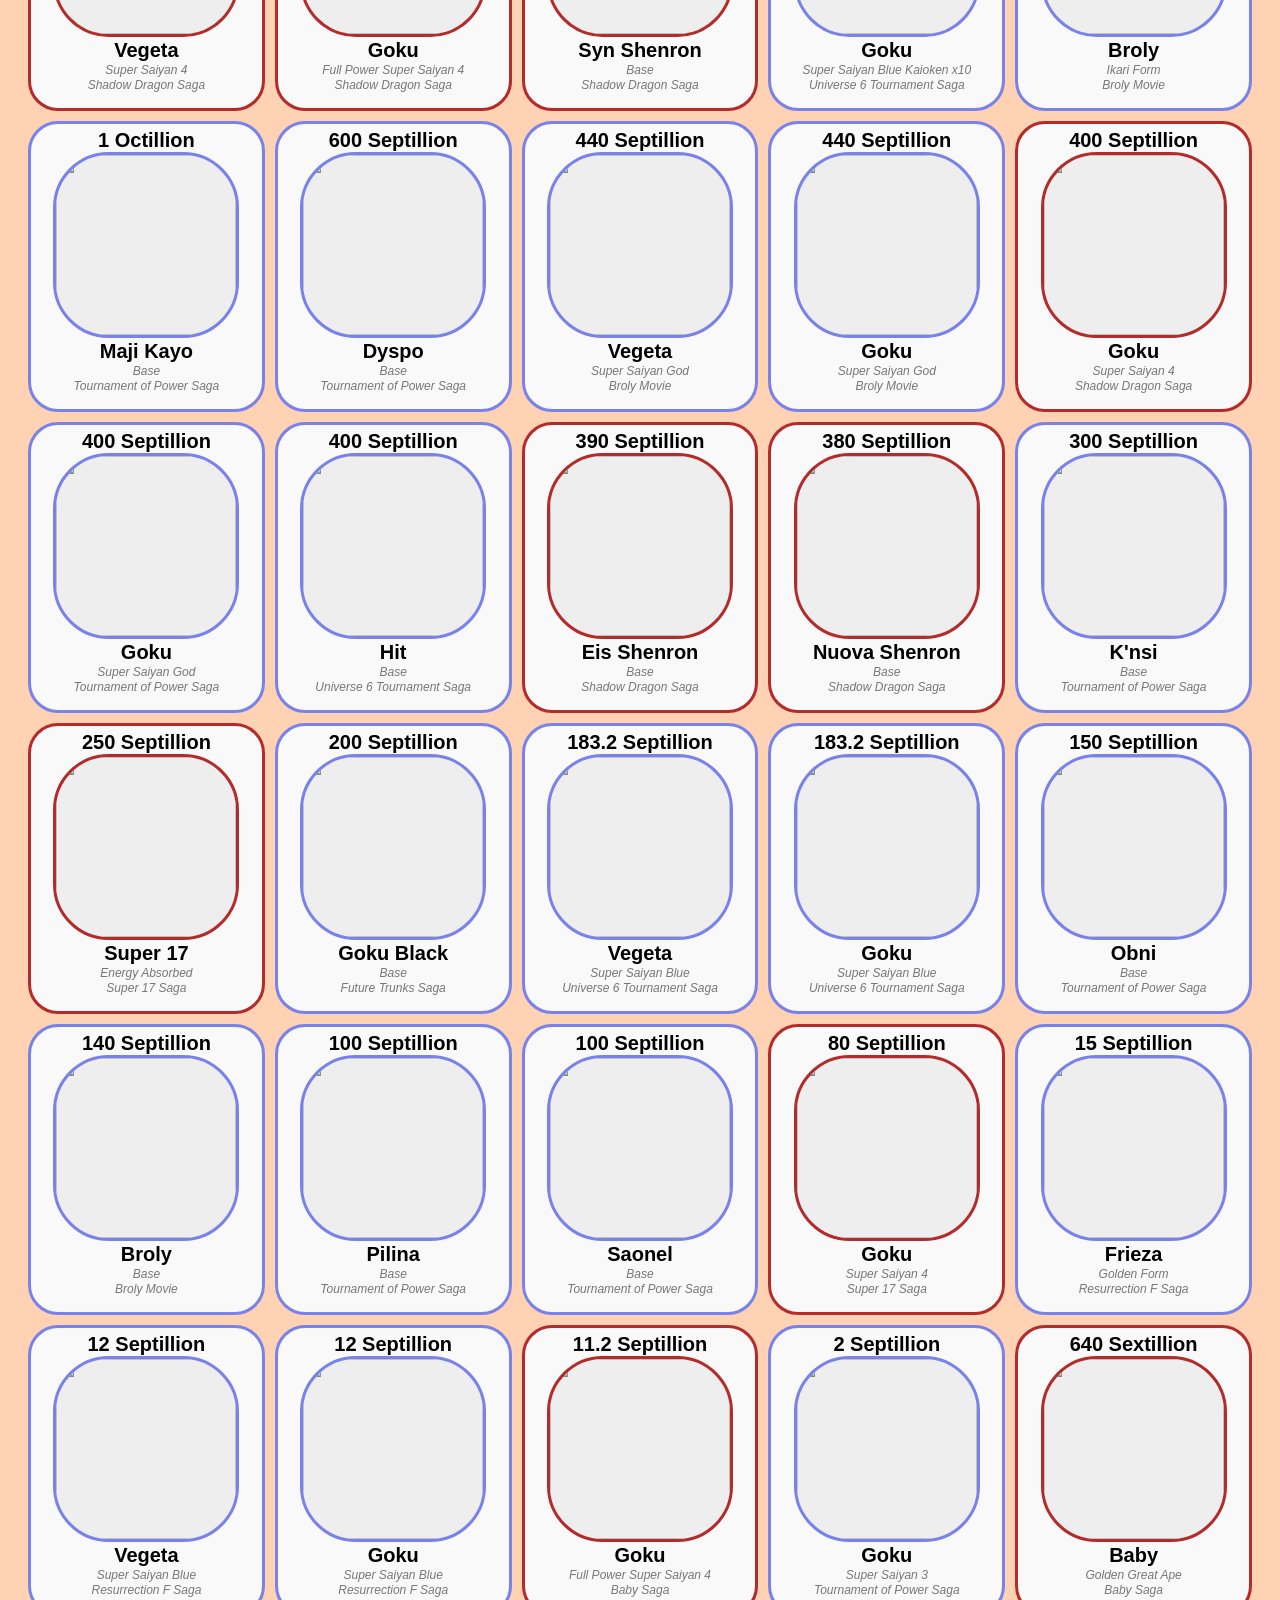
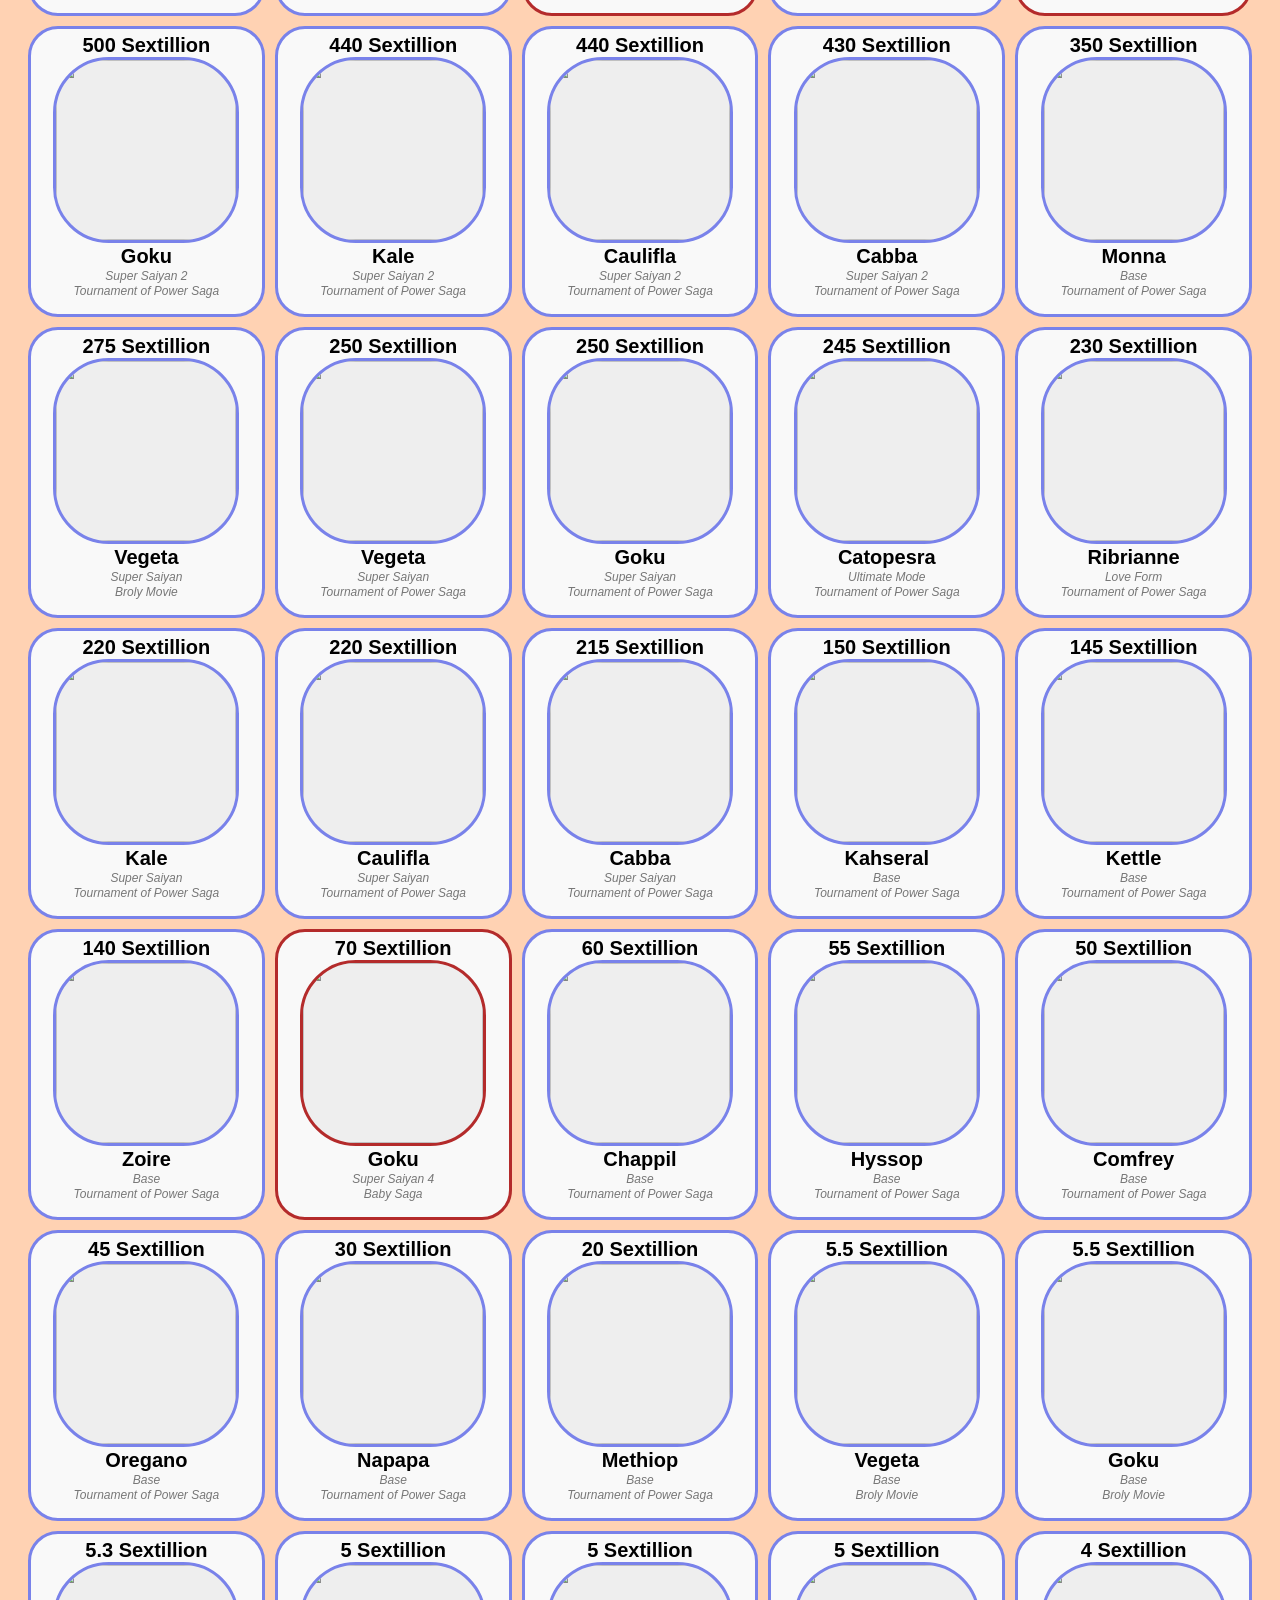
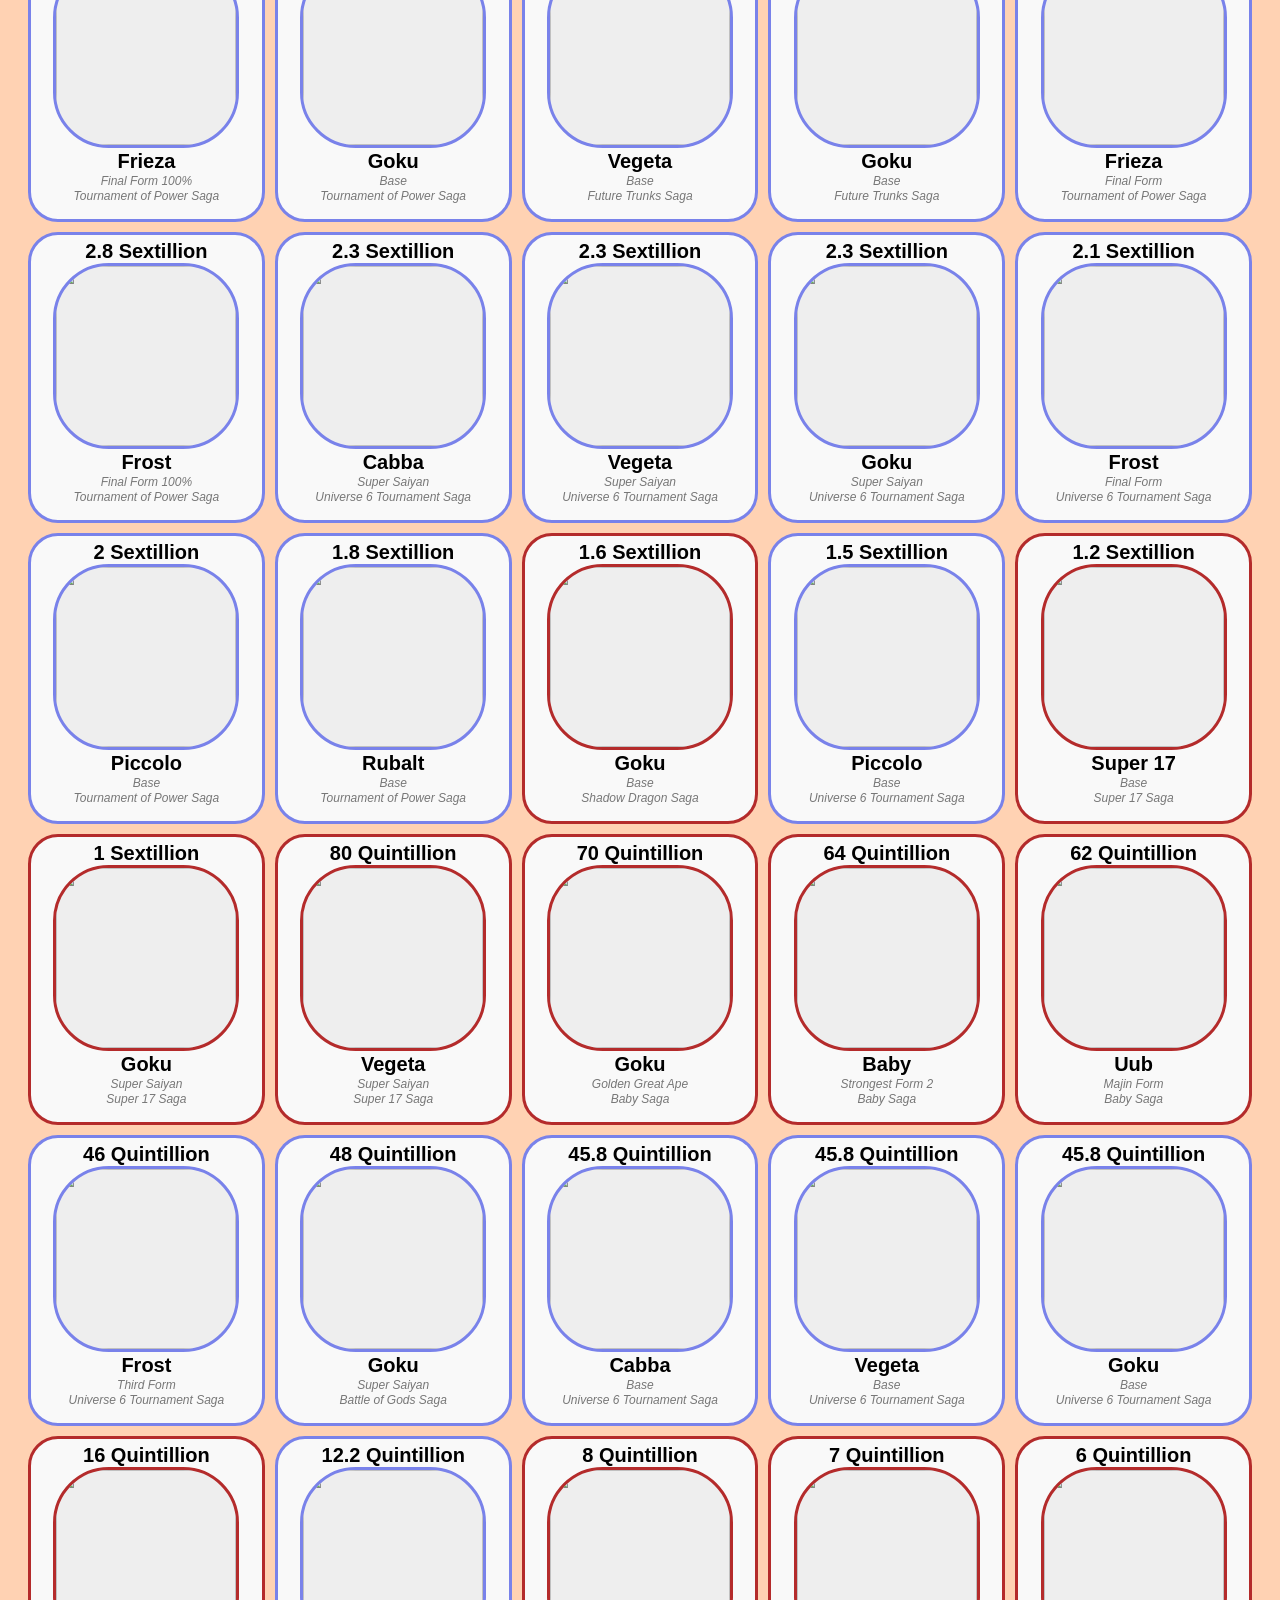
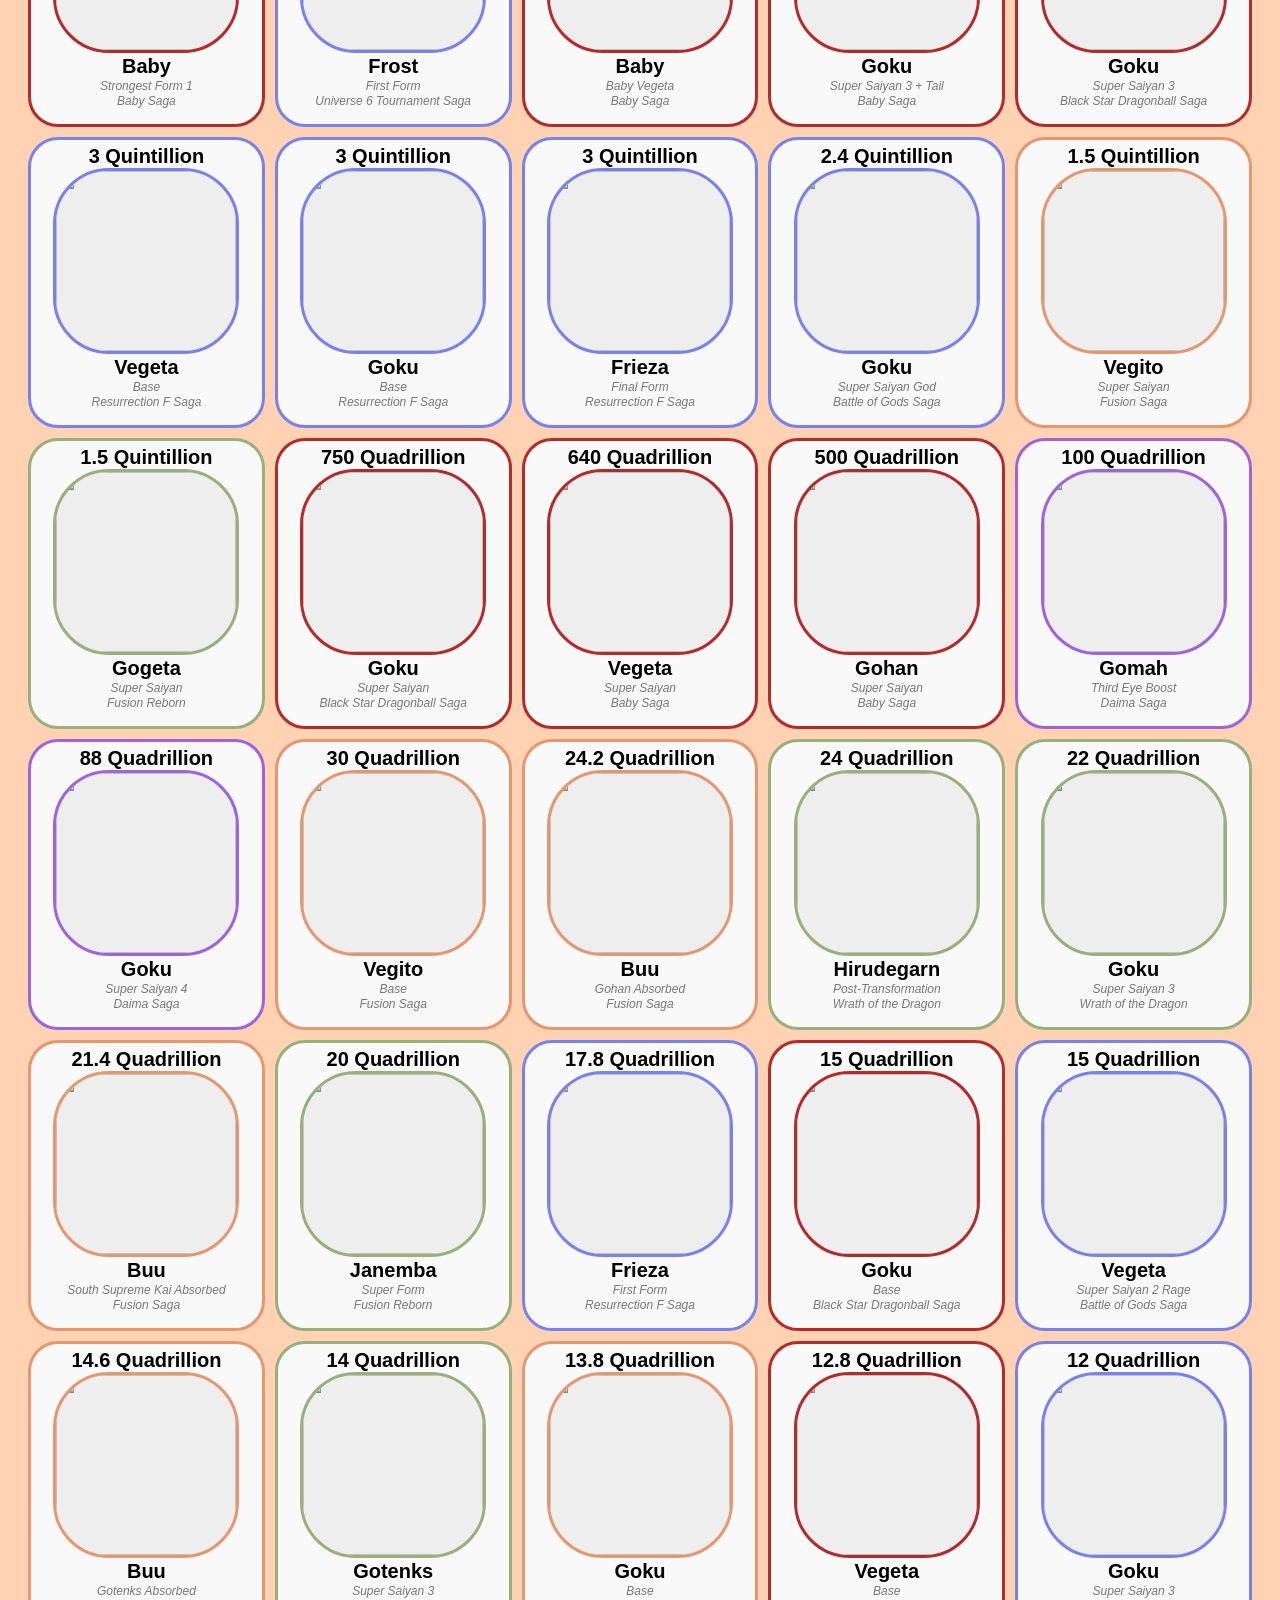
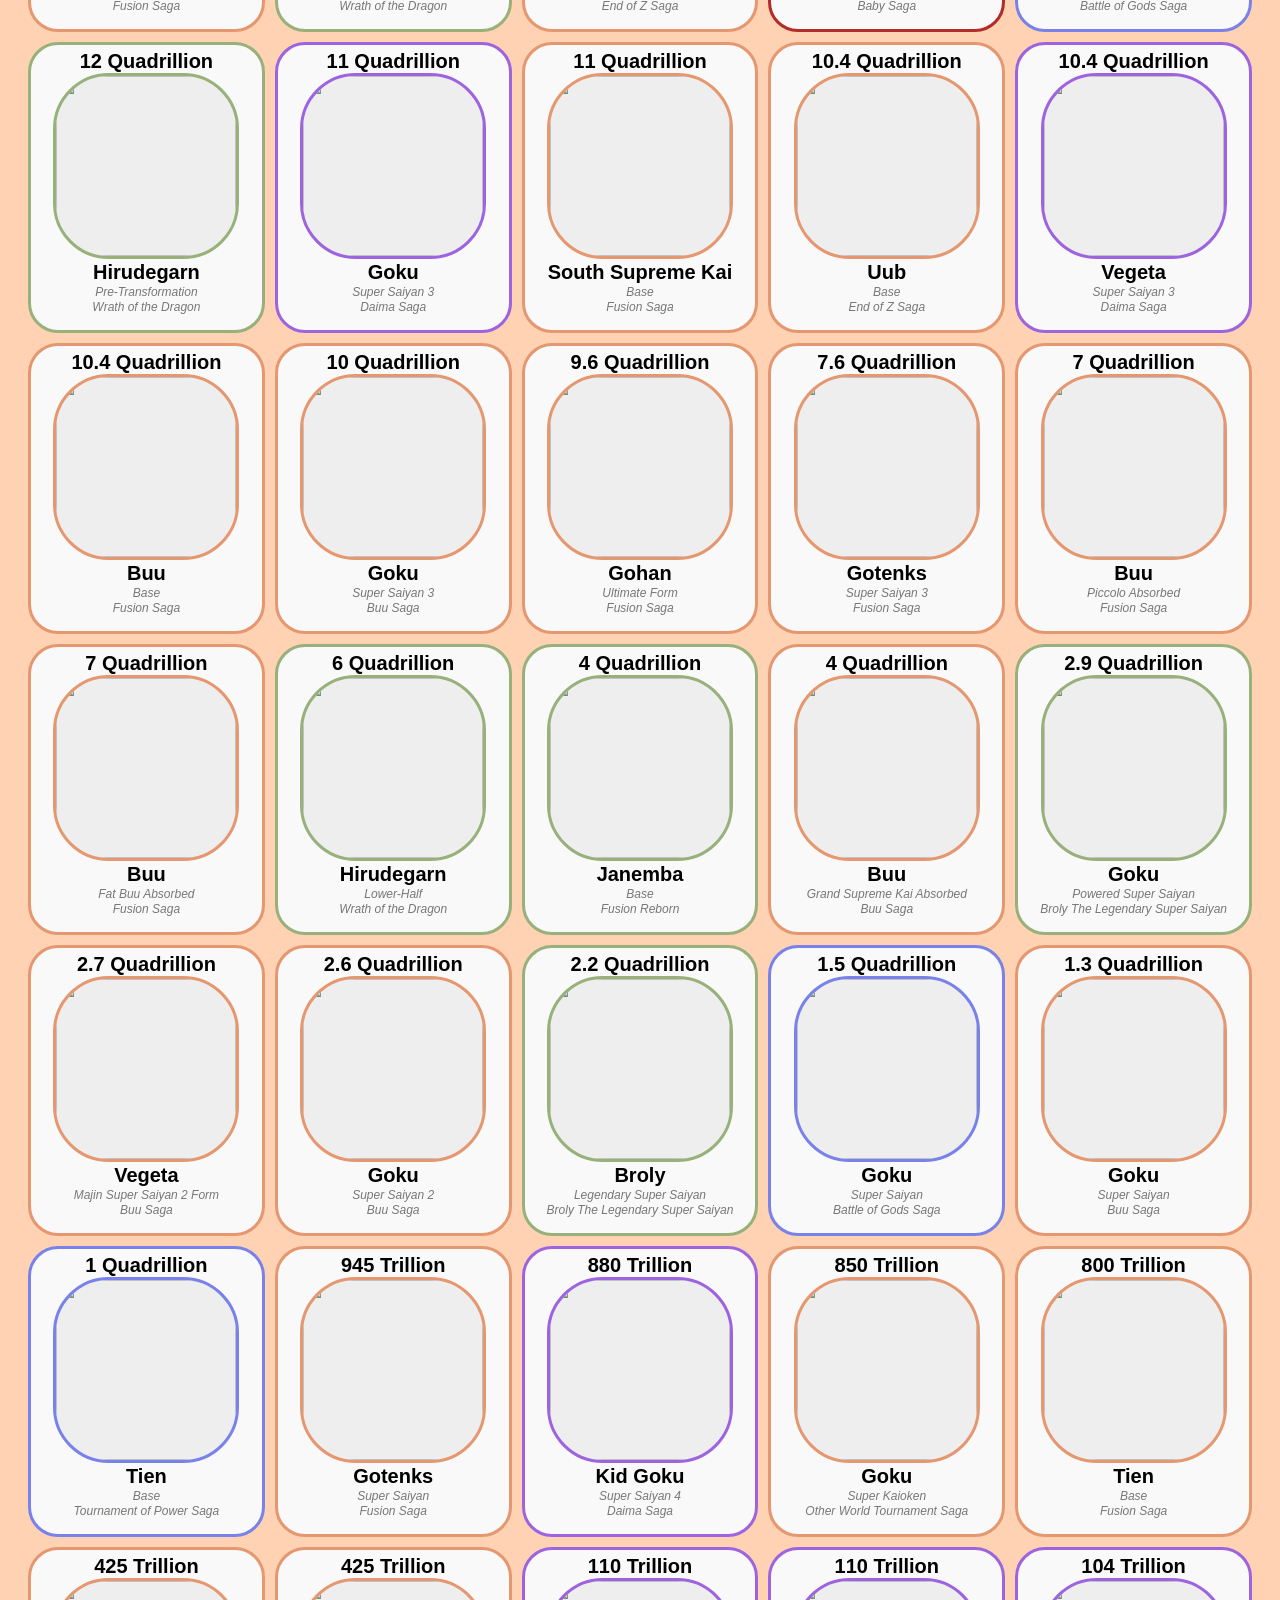
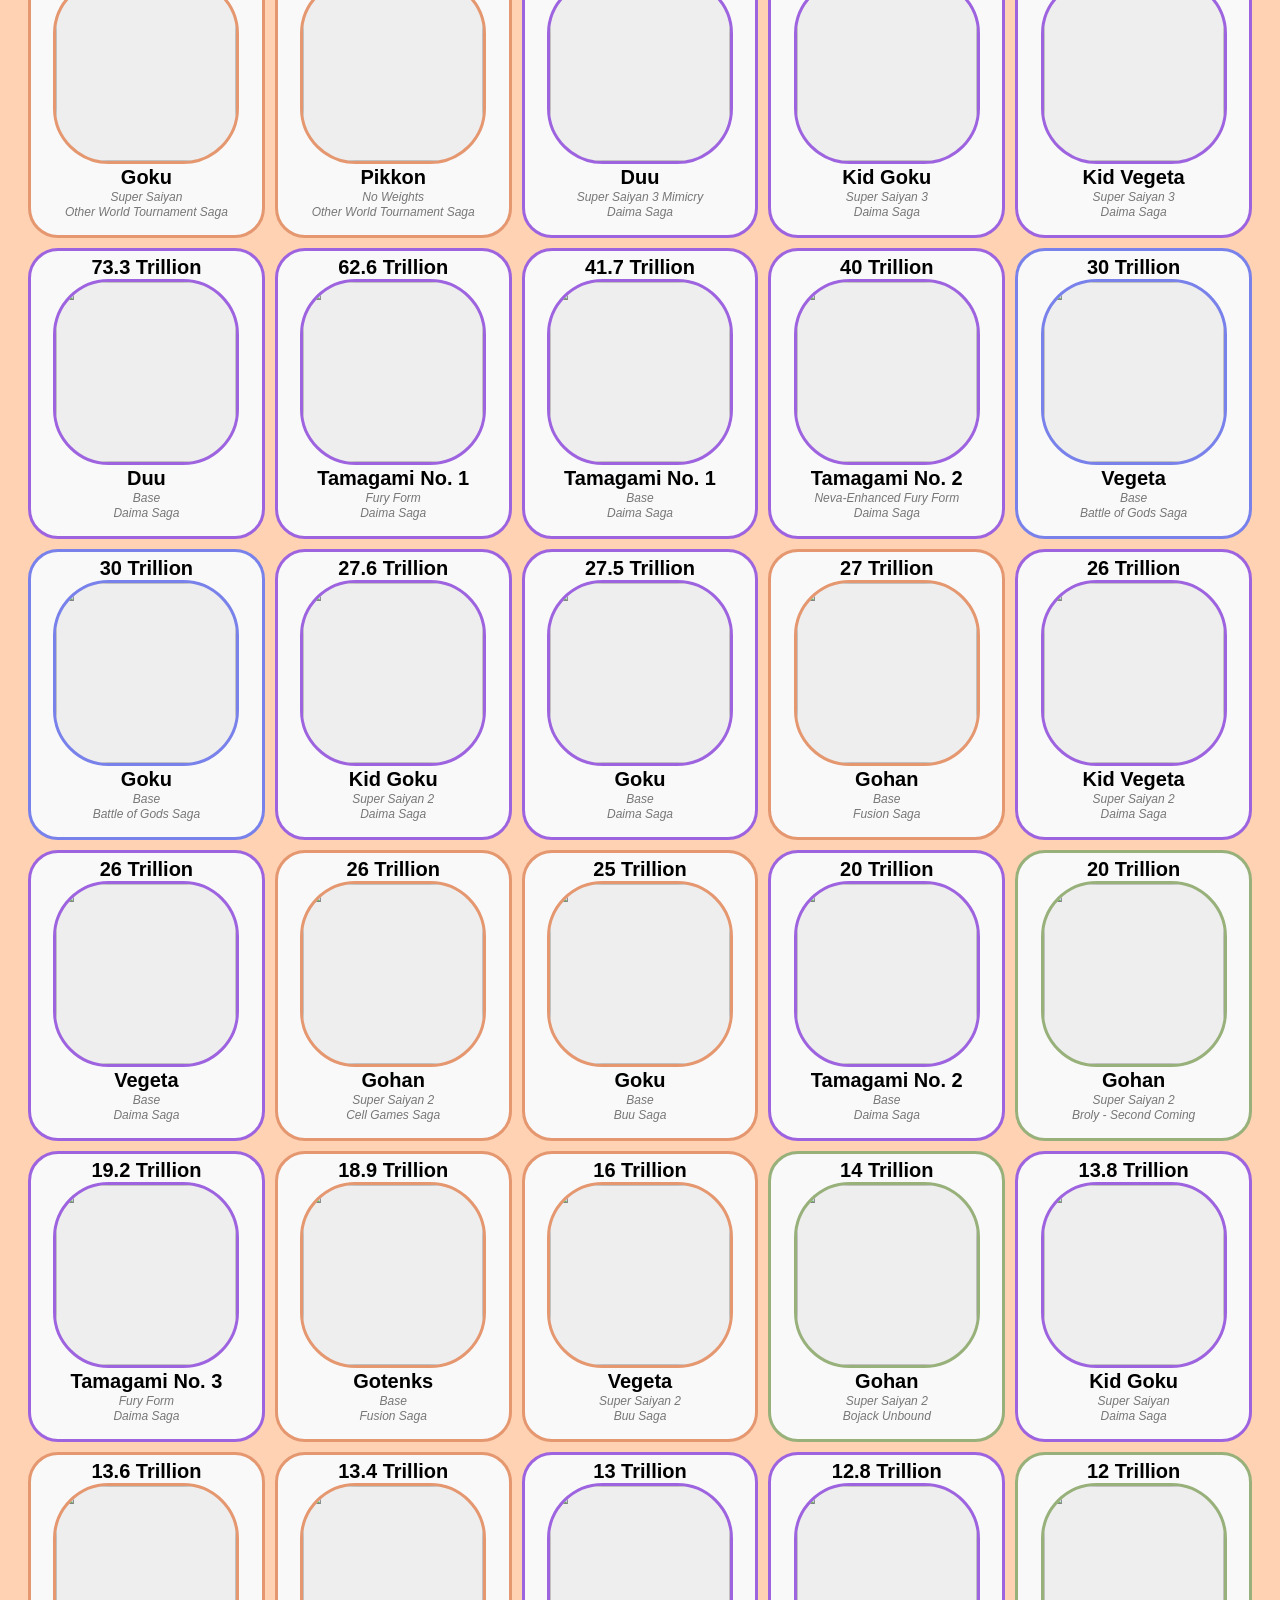
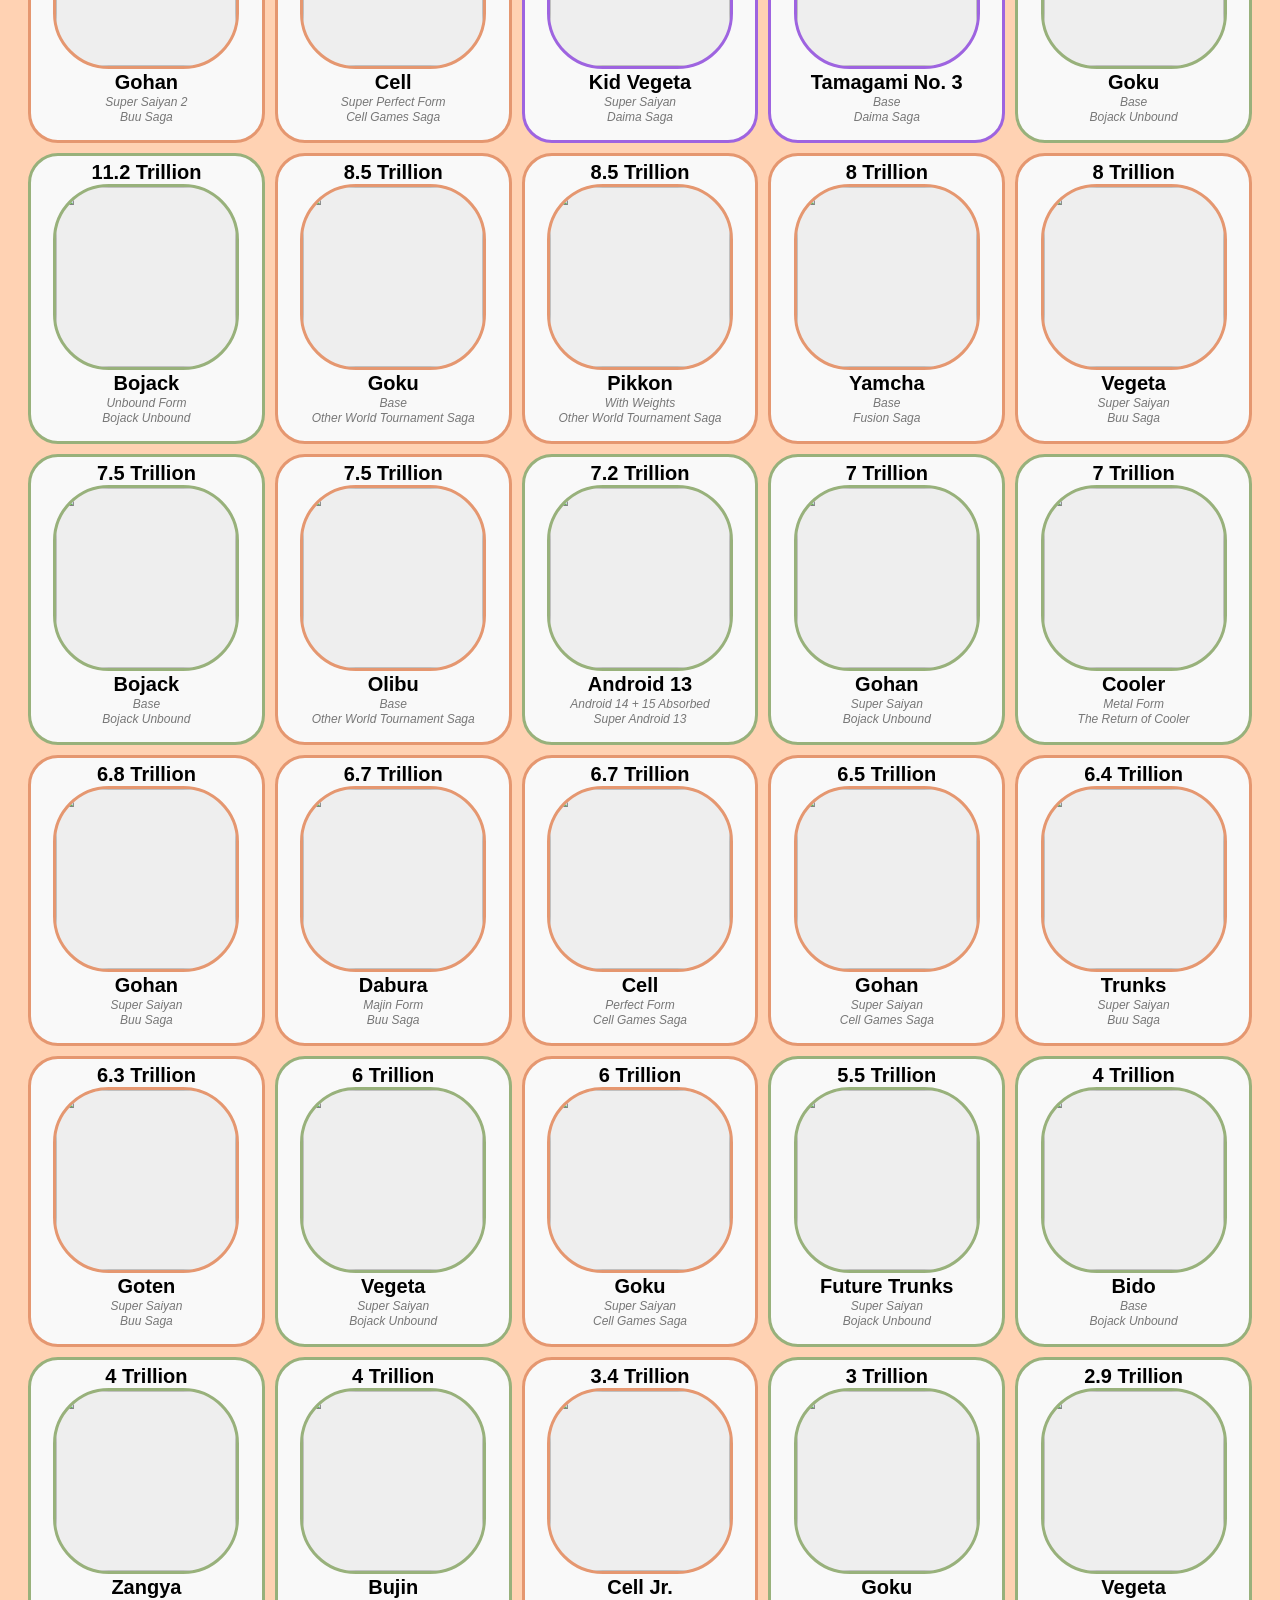
==== commit 85f06a76: "Added Granolah and Moro Arcs" ====
--- a/index.html
+++ b/index.html
@@ -37,7 +37,10 @@
             'Baby Saga',
             'Black Star Dragonball Saga',
             'End of Z Saga',
+            'Black Frieza Saga',
             'Superhero Movie',
+            'Granolah Saga',
+            'Galactic Patrol Saga',
             'Broly Movie',
             'Tournament of Power Saga',
             'Future Trunks Saga',
--- a/style.css
+++ b/style.css
@@ -62,5 +62,5 @@
     color: white;
     text-decoration: none;
     border-radius: 10px;
-    font-size: 50%;
+    font-size: 10px;
 }
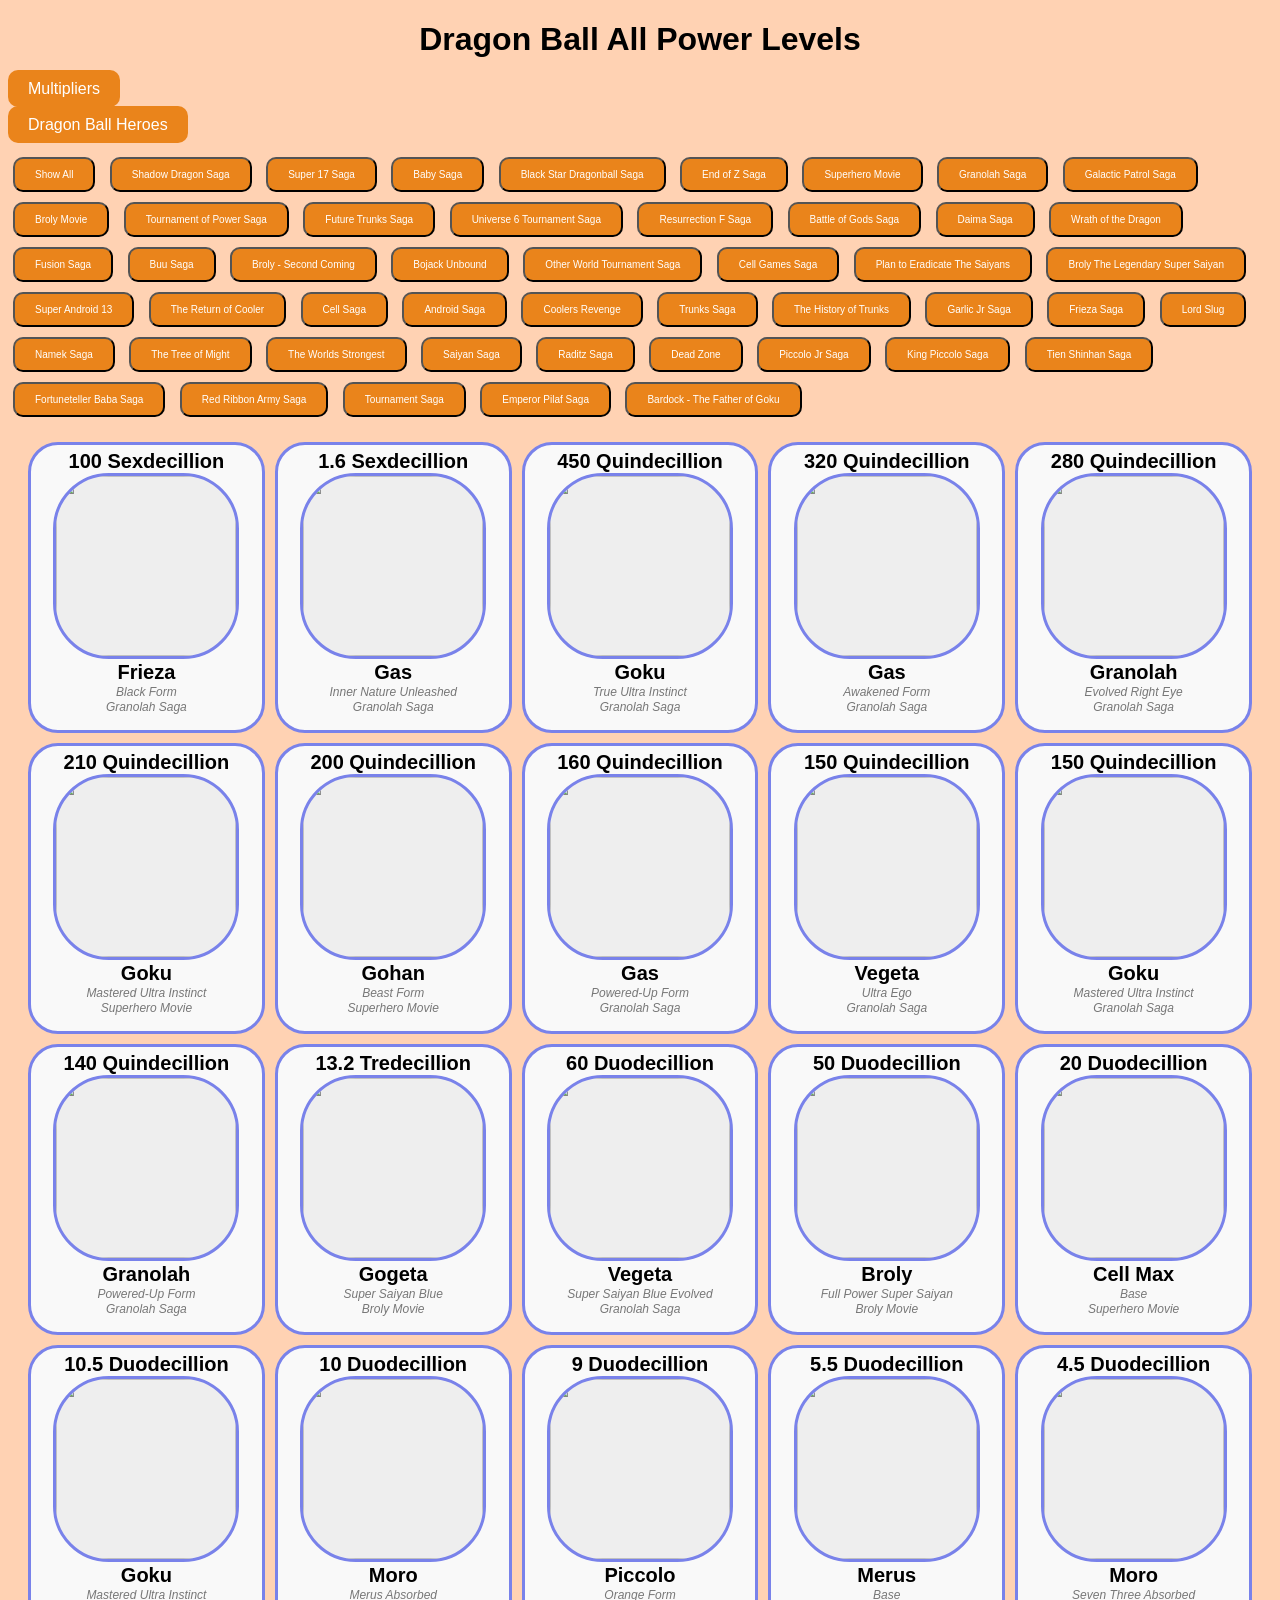
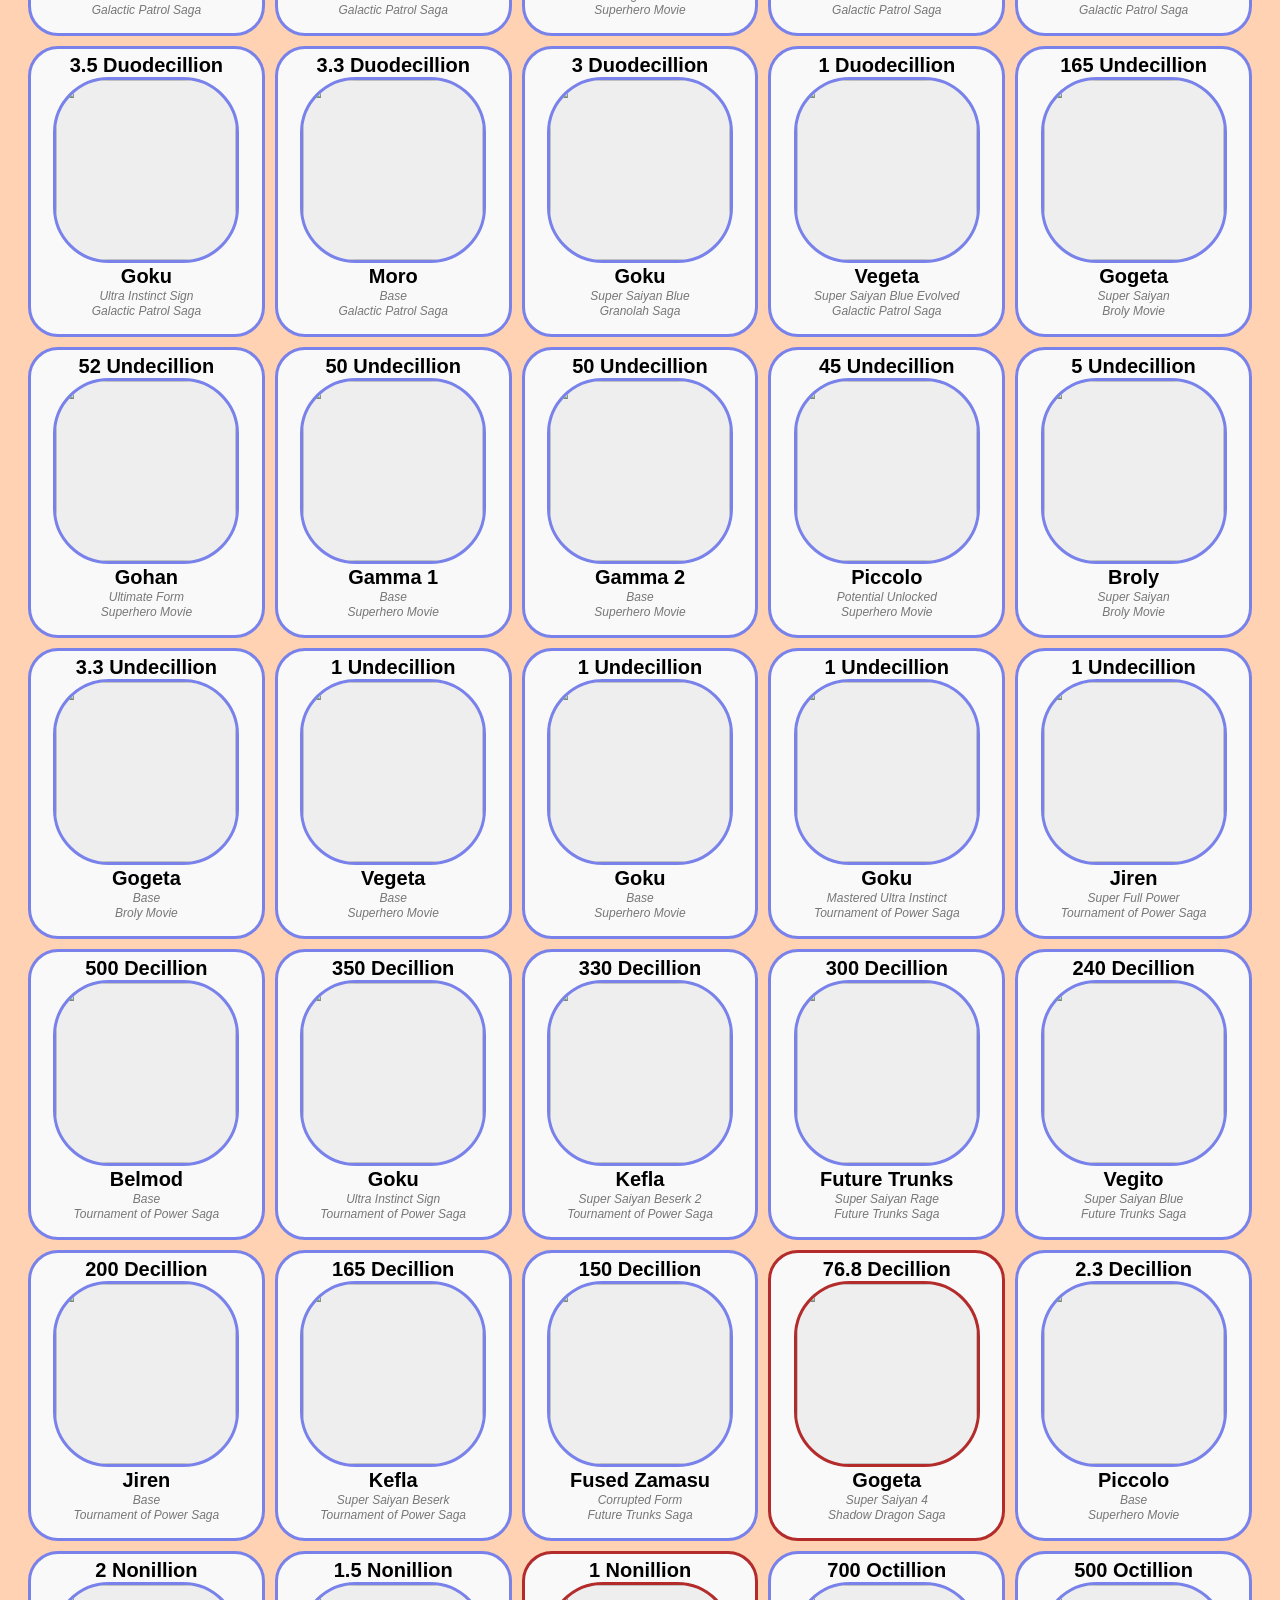
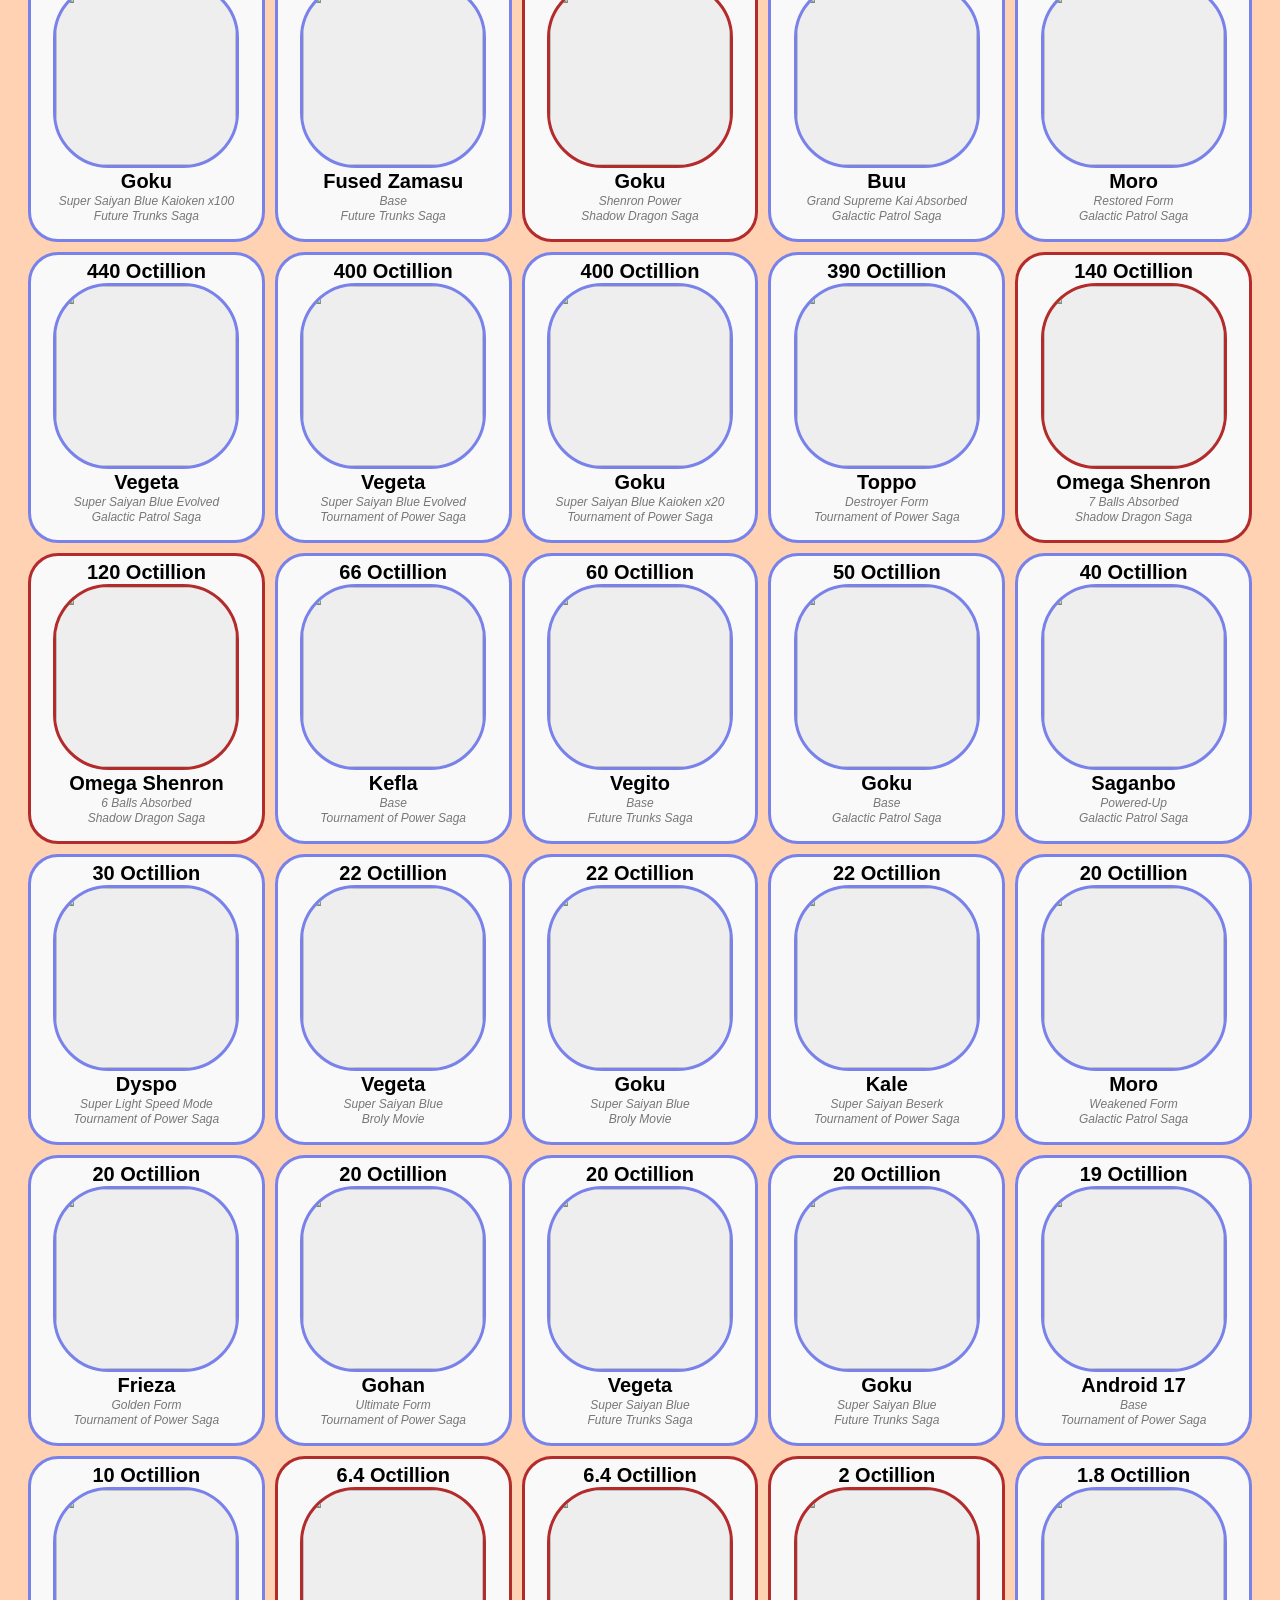
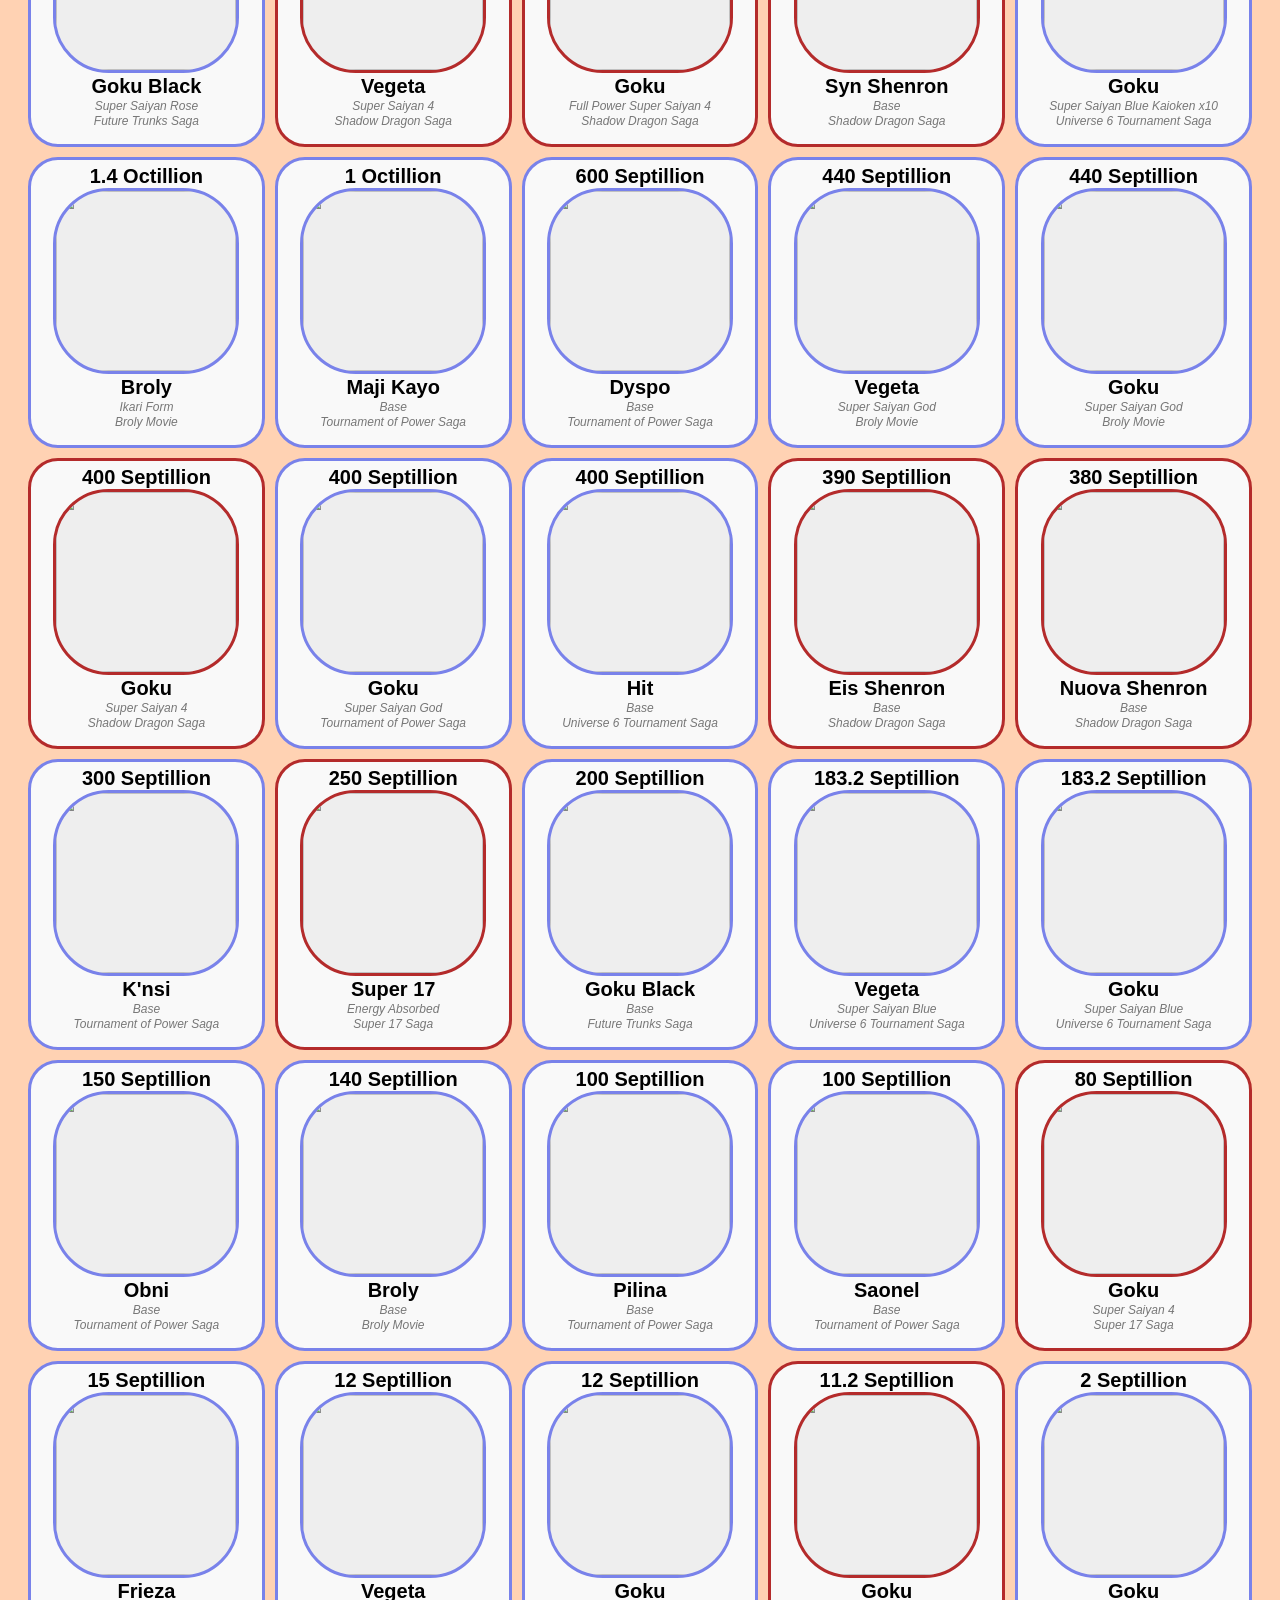
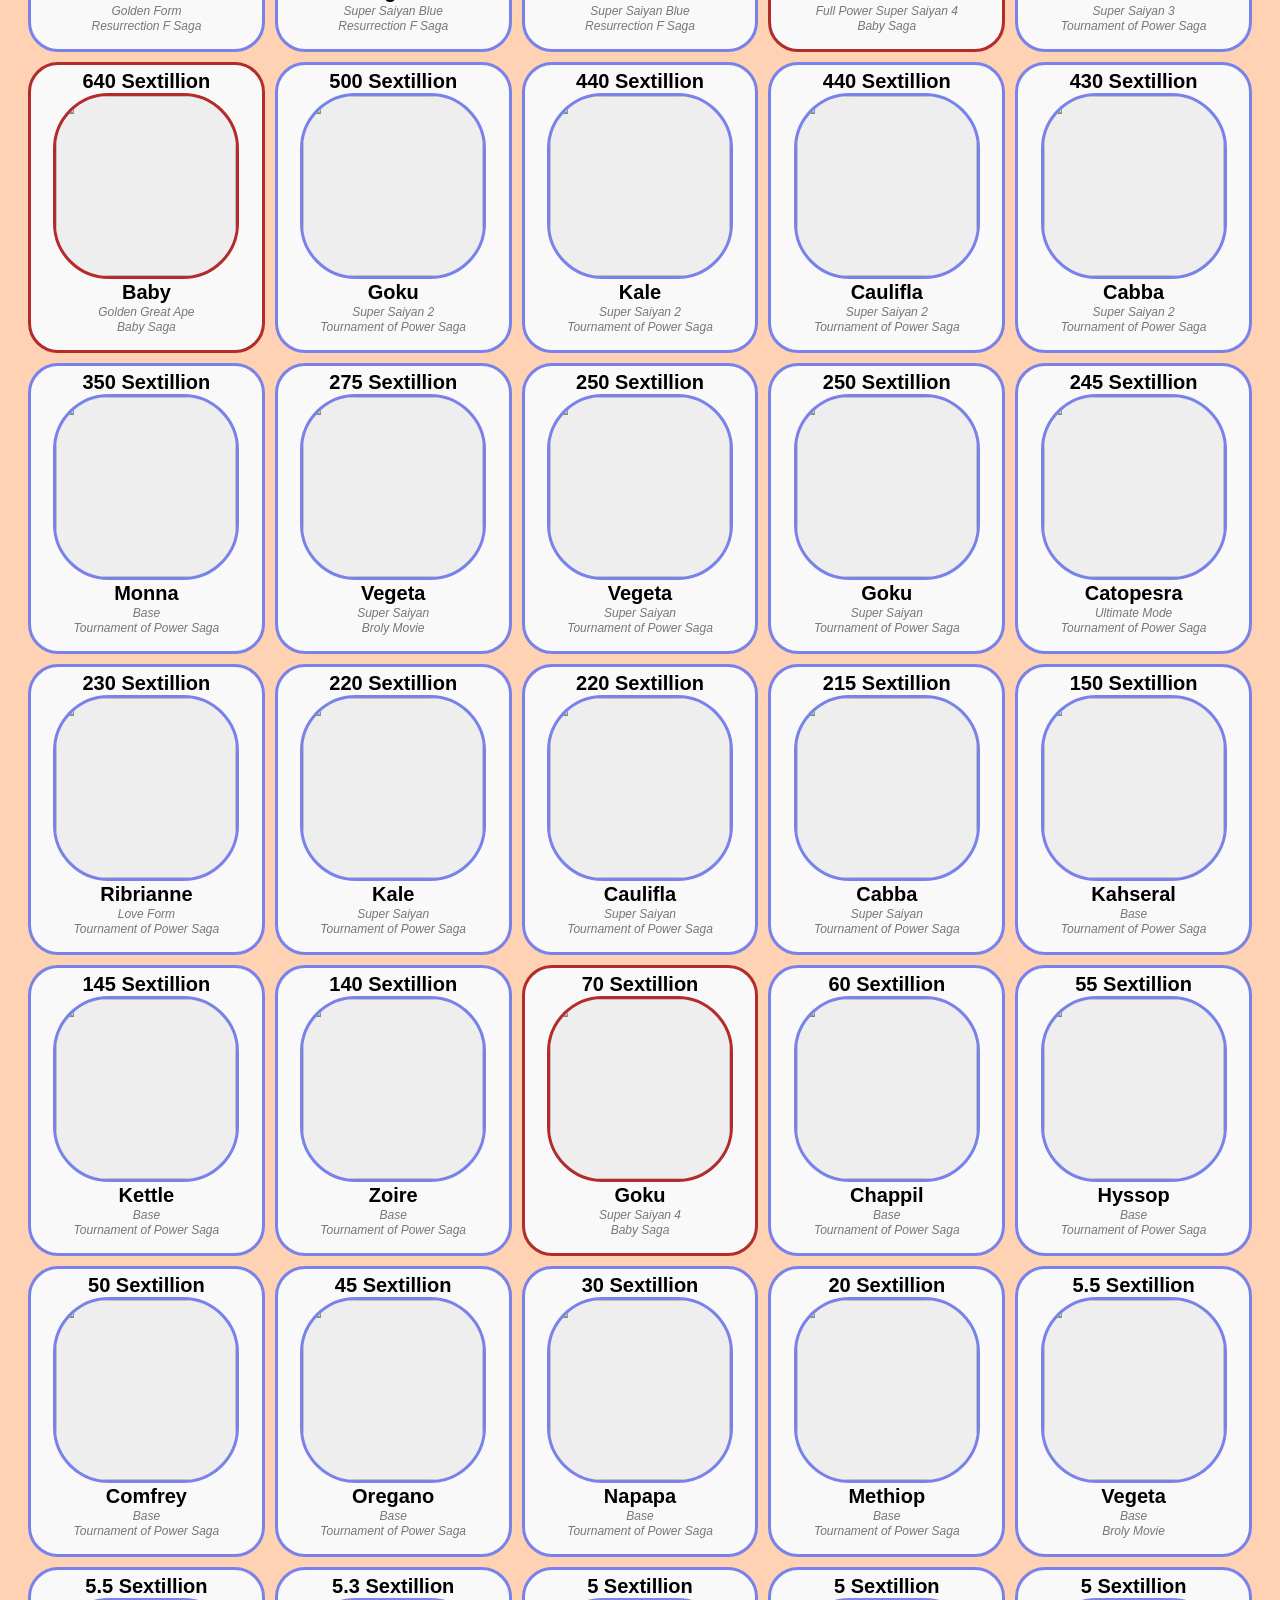
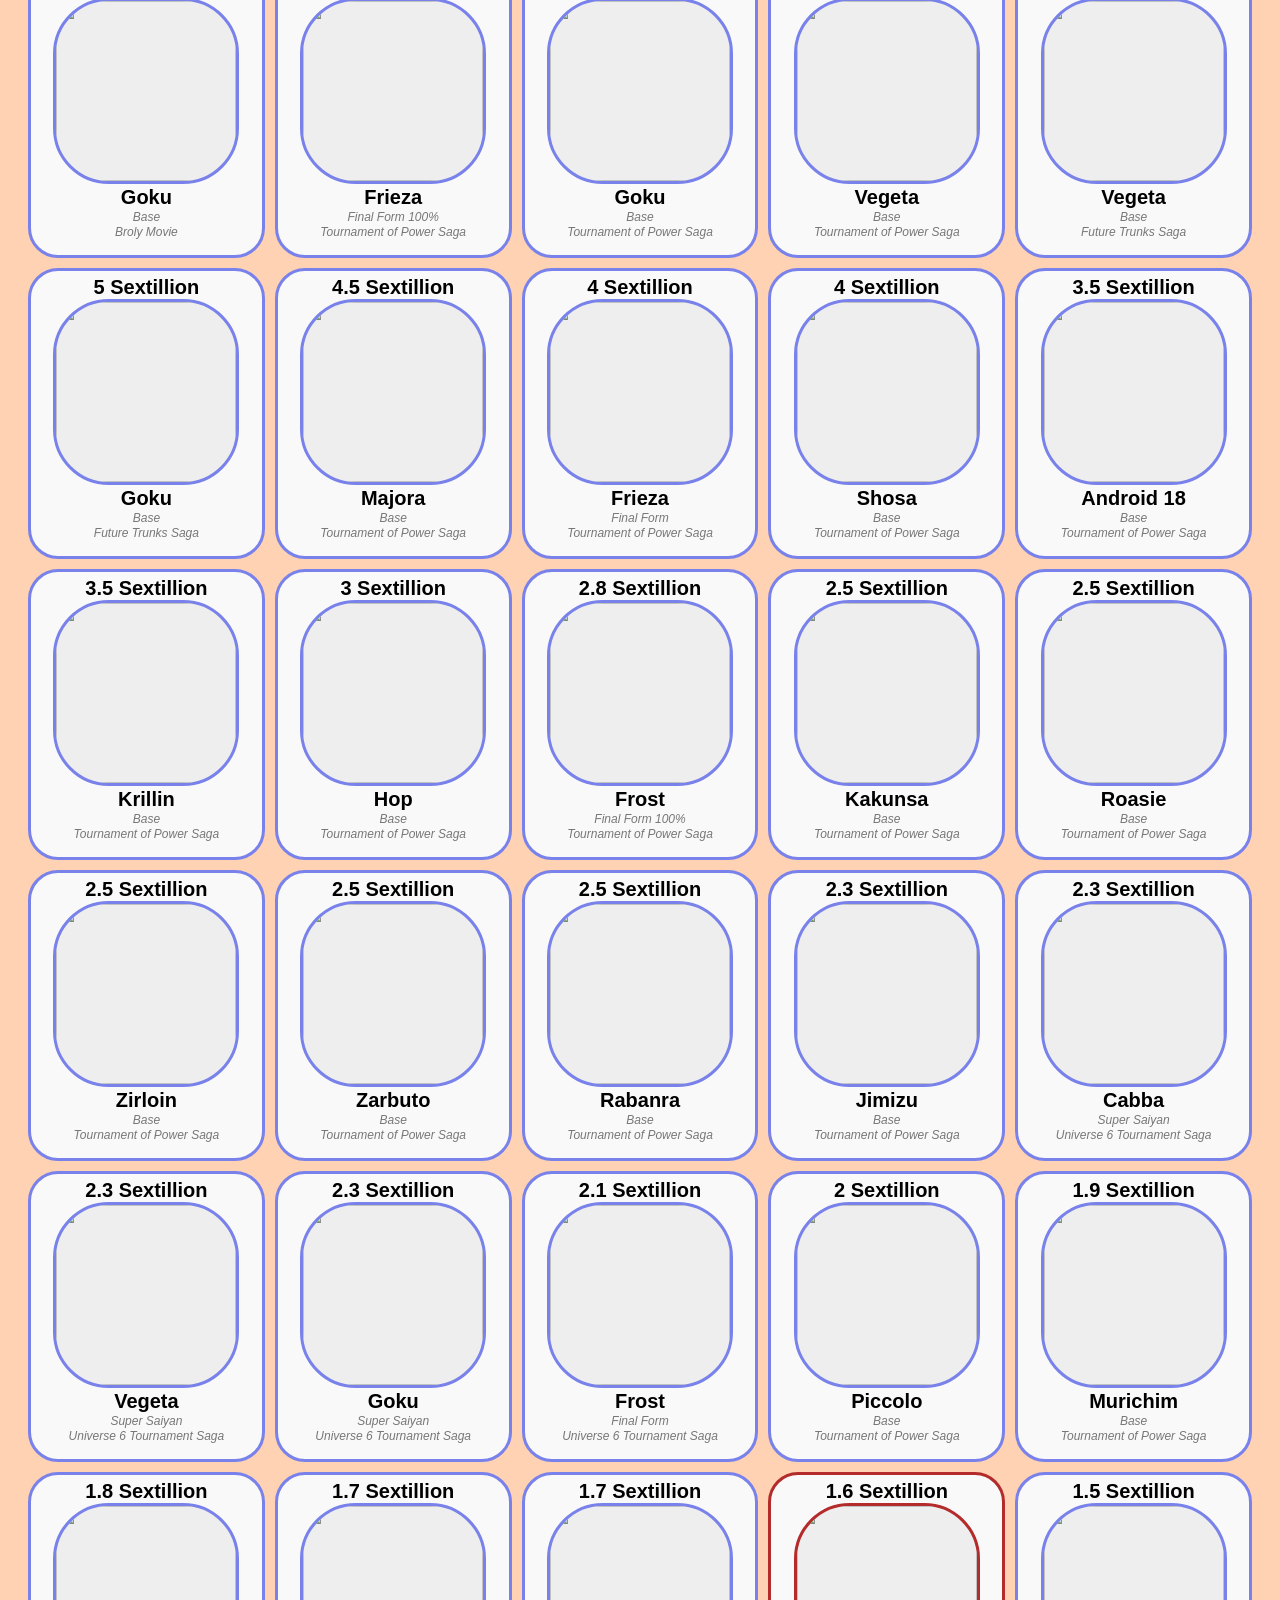
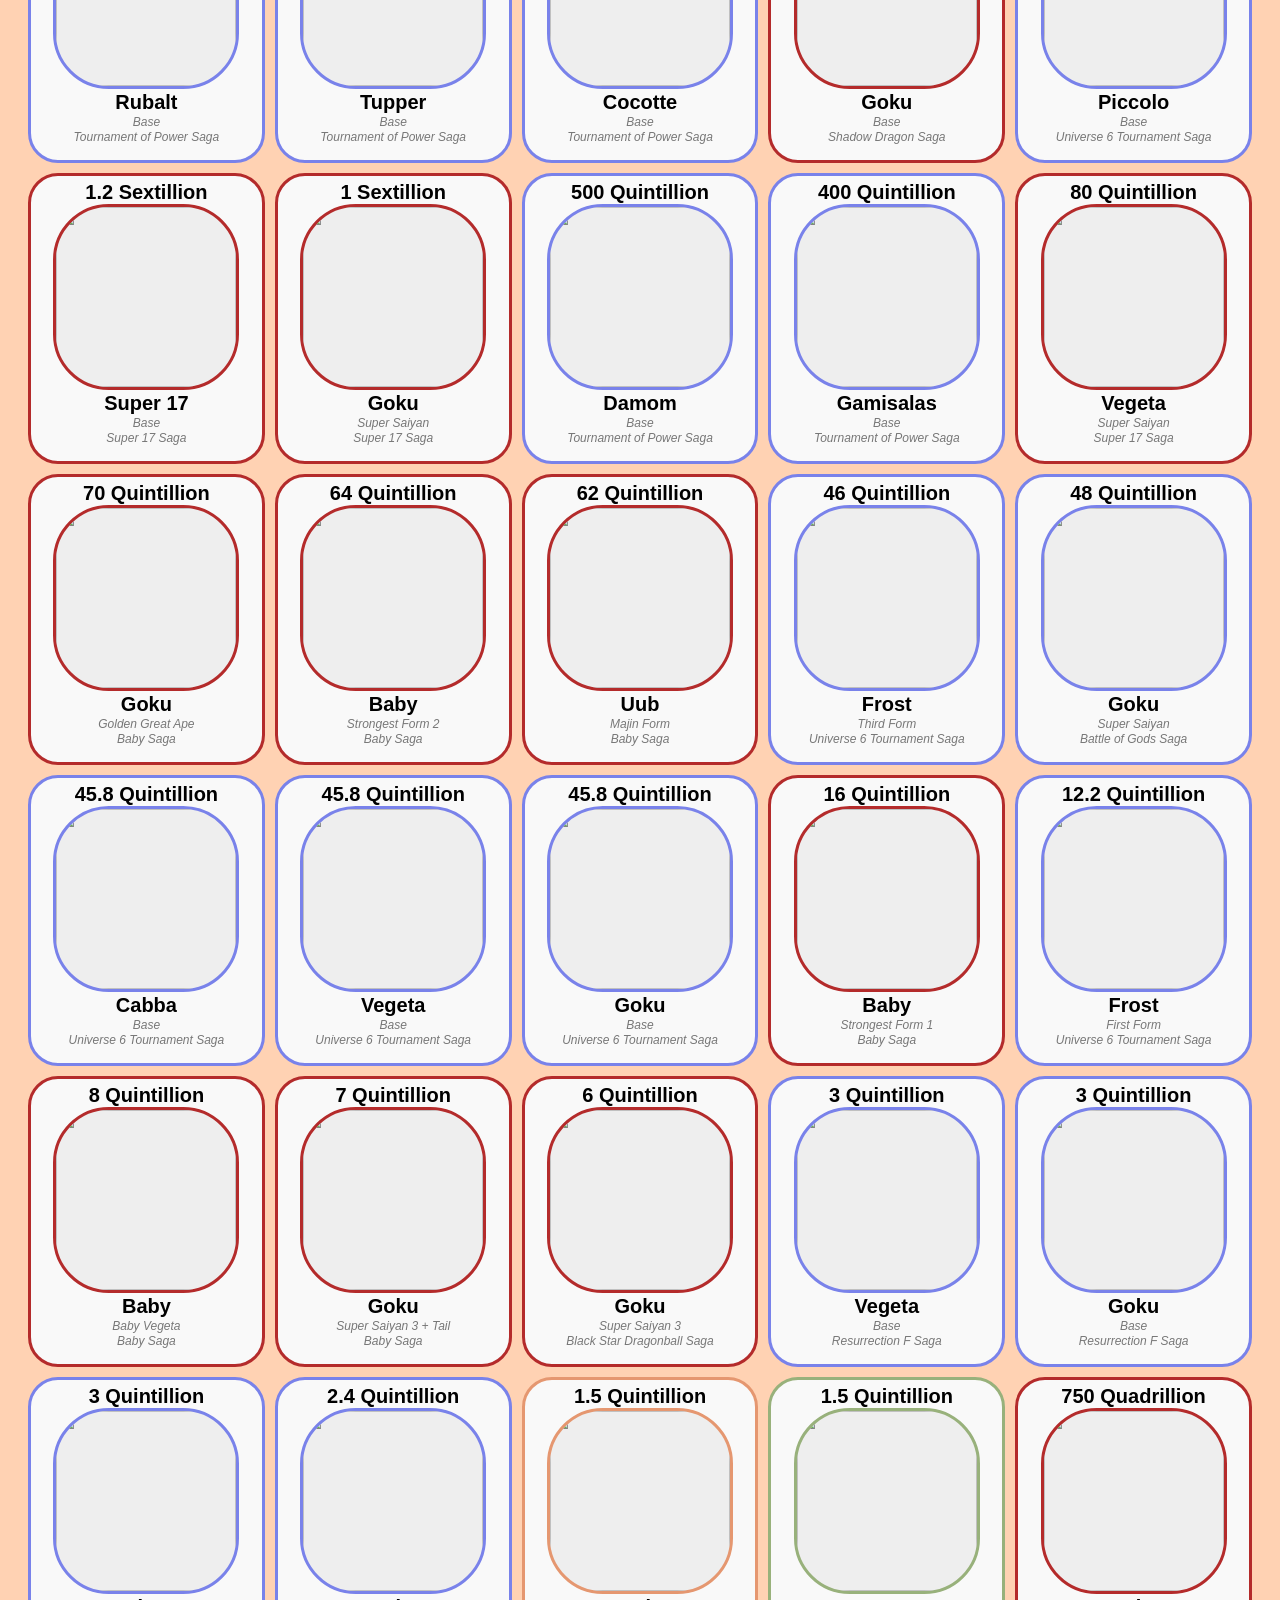
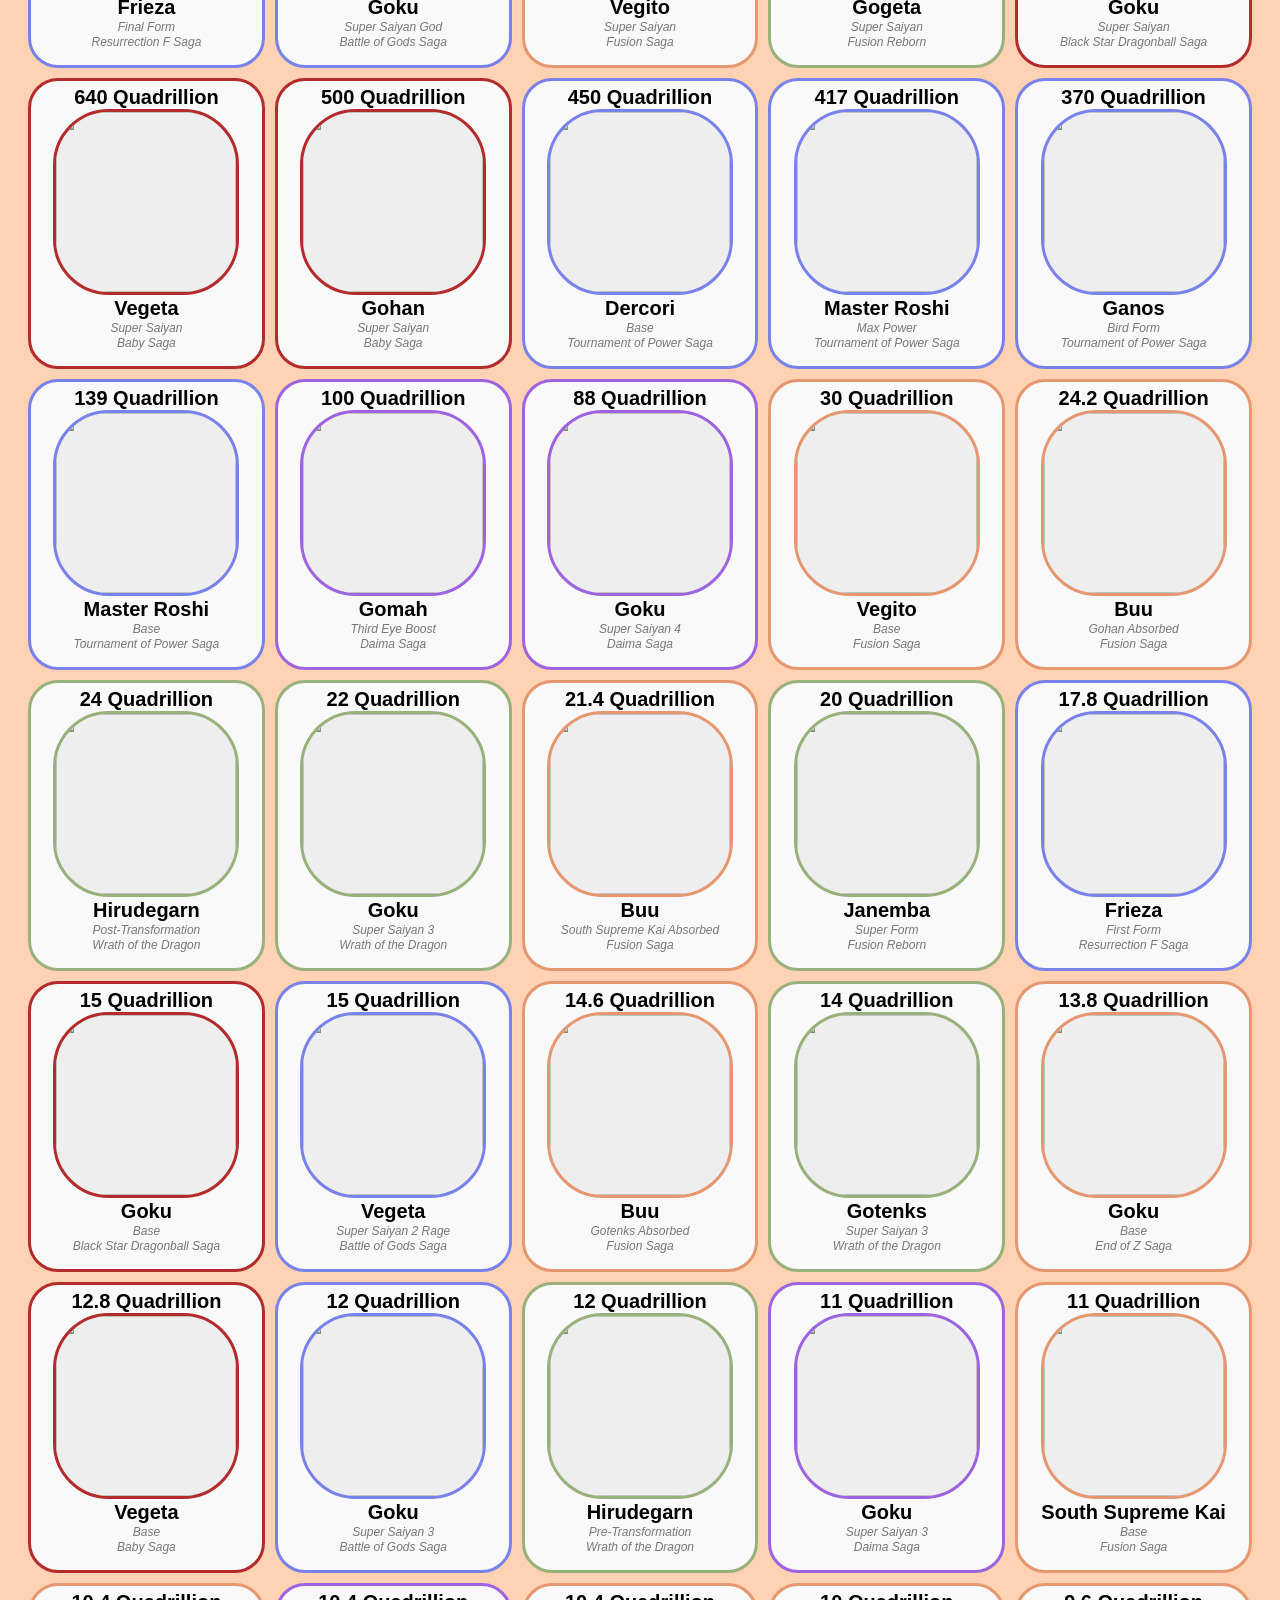
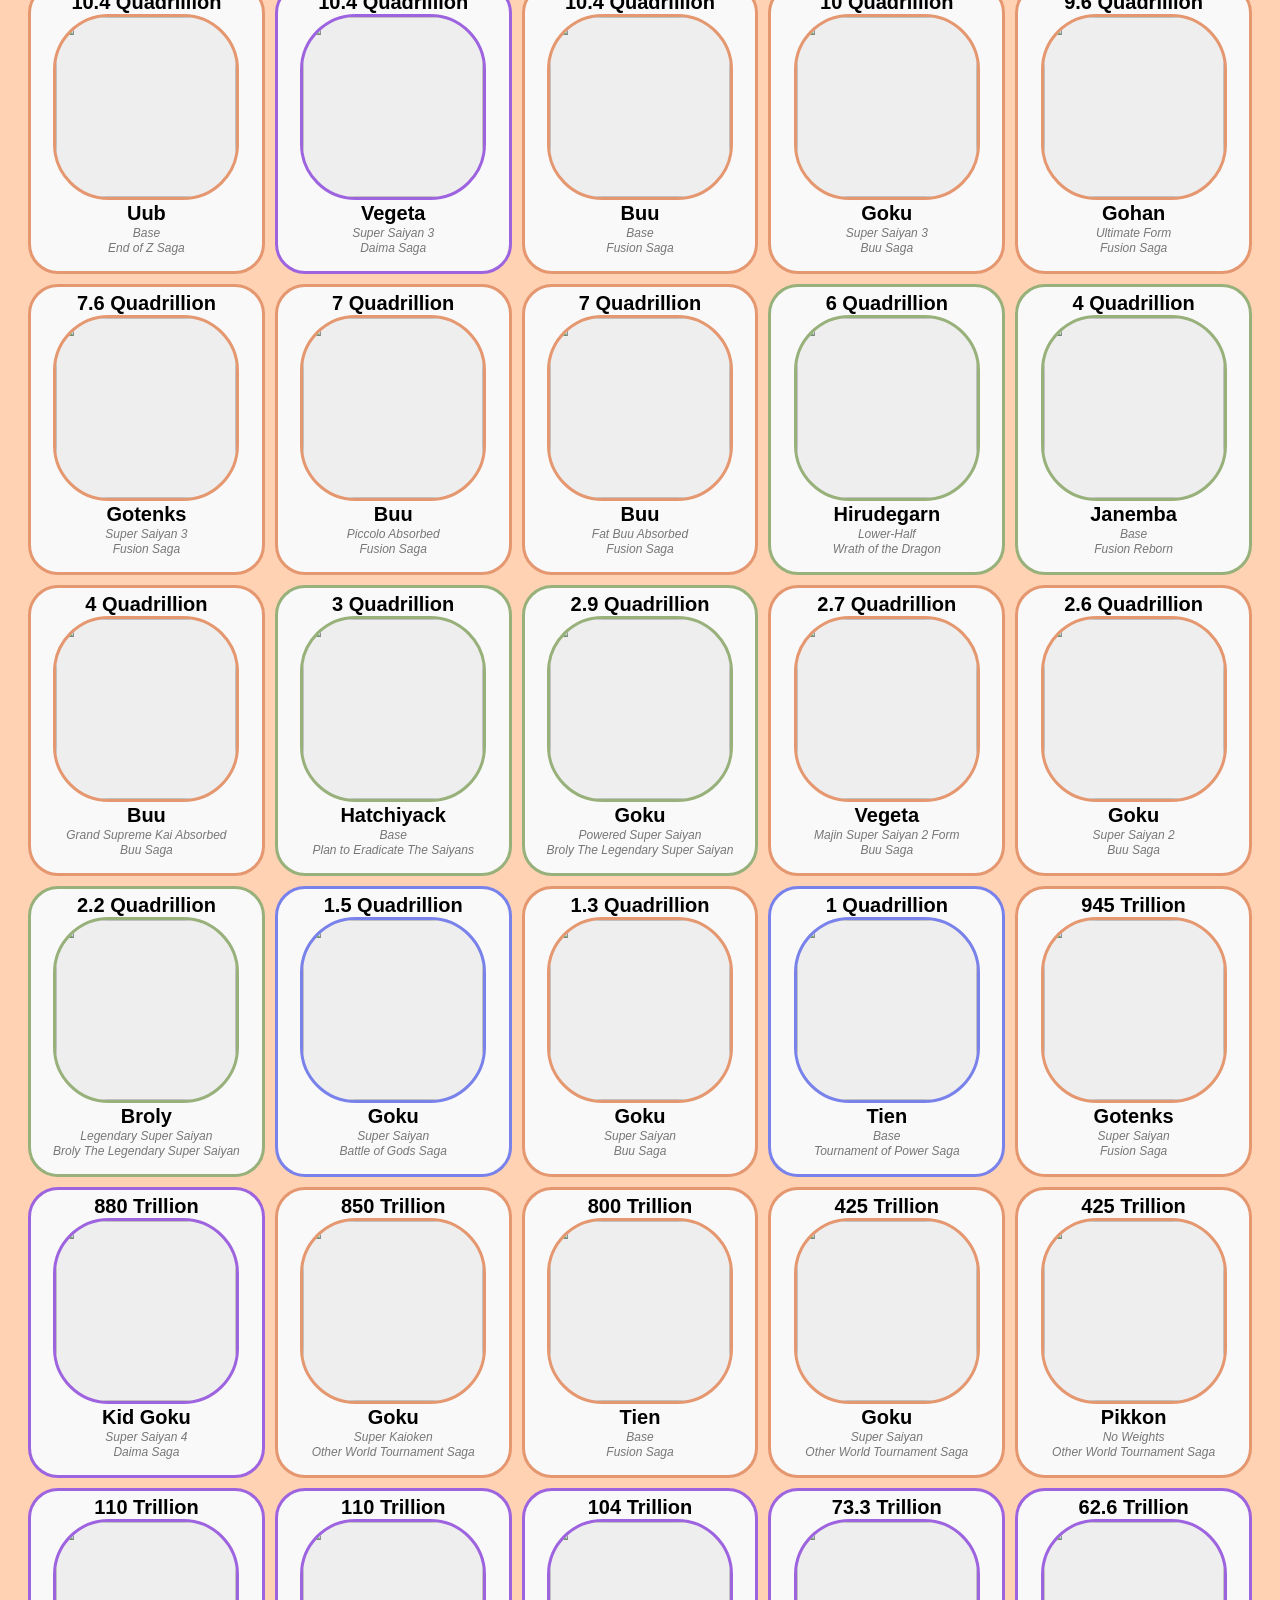
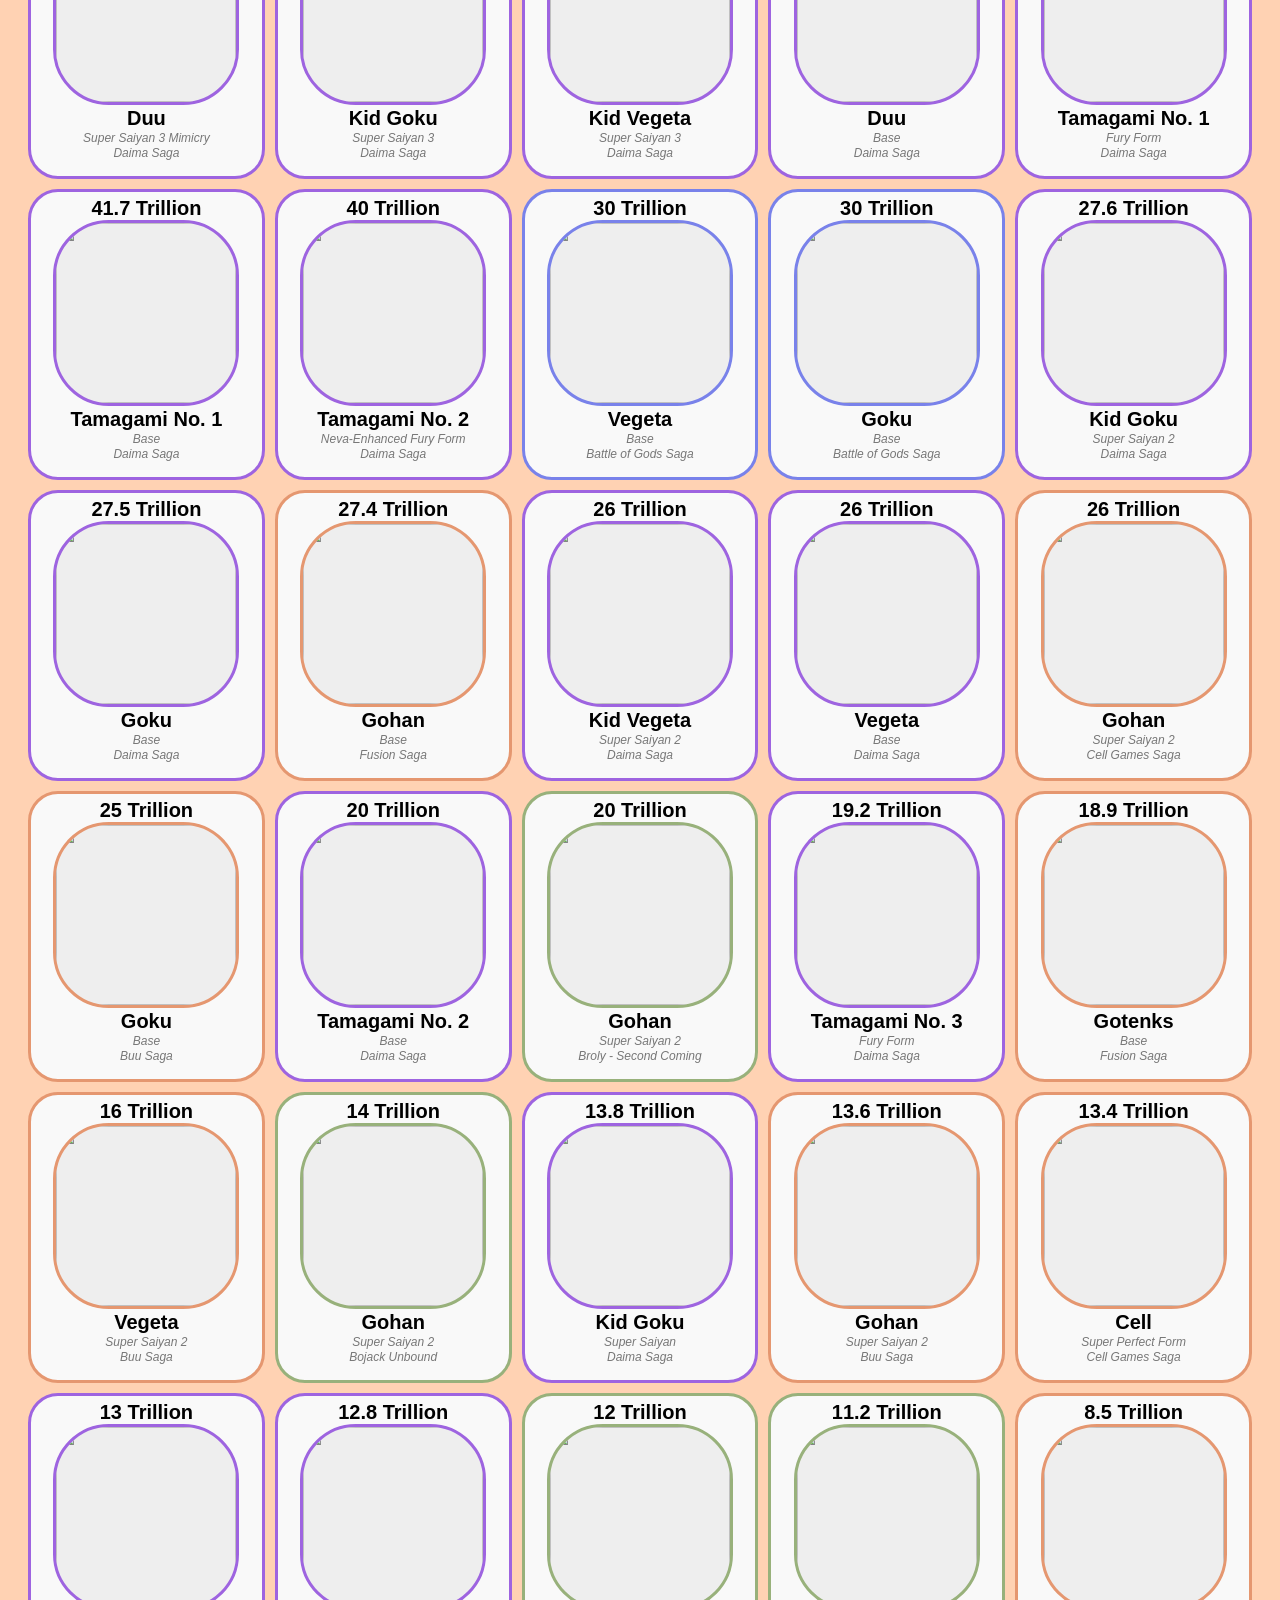
==== commit 4225e34f: "More stuff" ====
--- a/index.html
+++ b/index.html
@@ -10,7 +10,11 @@
 
 <a href="multipliers.html" class="button-link">Multipliers</a><br></br>
 
-<div id="filter-menu"></div>
+<a href="dbheroes.html" class="button-link">Dragon Ball Heroes</a><br></br>
+
+<div id="saga-filter-menu"></div>
+
+<div id="character-filter-menu"></div>
 
 <div id="character-container"></div>
 
@@ -22,22 +26,21 @@
         try {
             const response = await fetch('powerlevels.json');
             allCharacters = await response.json();
-            createFilterMenu();
+            createSagaFilterMenu();
             renderDisplay(allCharacters);
         } catch (error) {
             console.error("Error loading characters:", error);
         }
     }
 
-    function createFilterMenu() {
-        const menu = document.getElementById('filter-menu');
+    function createSagaFilterMenu() {
+        const menu = document.getElementById('saga-filter-menu');
         const orderedCategories = [
             'Shadow Dragon Saga',
             'Super 17 Saga',
             'Baby Saga',
             'Black Star Dragonball Saga',
             'End of Z Saga',
-            'Black Frieza Saga',
             'Superhero Movie',
             'Granolah Saga',
             'Galactic Patrol Saga',
@@ -55,6 +58,7 @@
             'Bojack Unbound',
             'Other World Tournament Saga',
             'Cell Games Saga',
+            'Plan to Eradicate The Saiyans',
             'Broly The Legendary Super Saiyan',
             'Super Android 13',
             'The Return of Cooler',
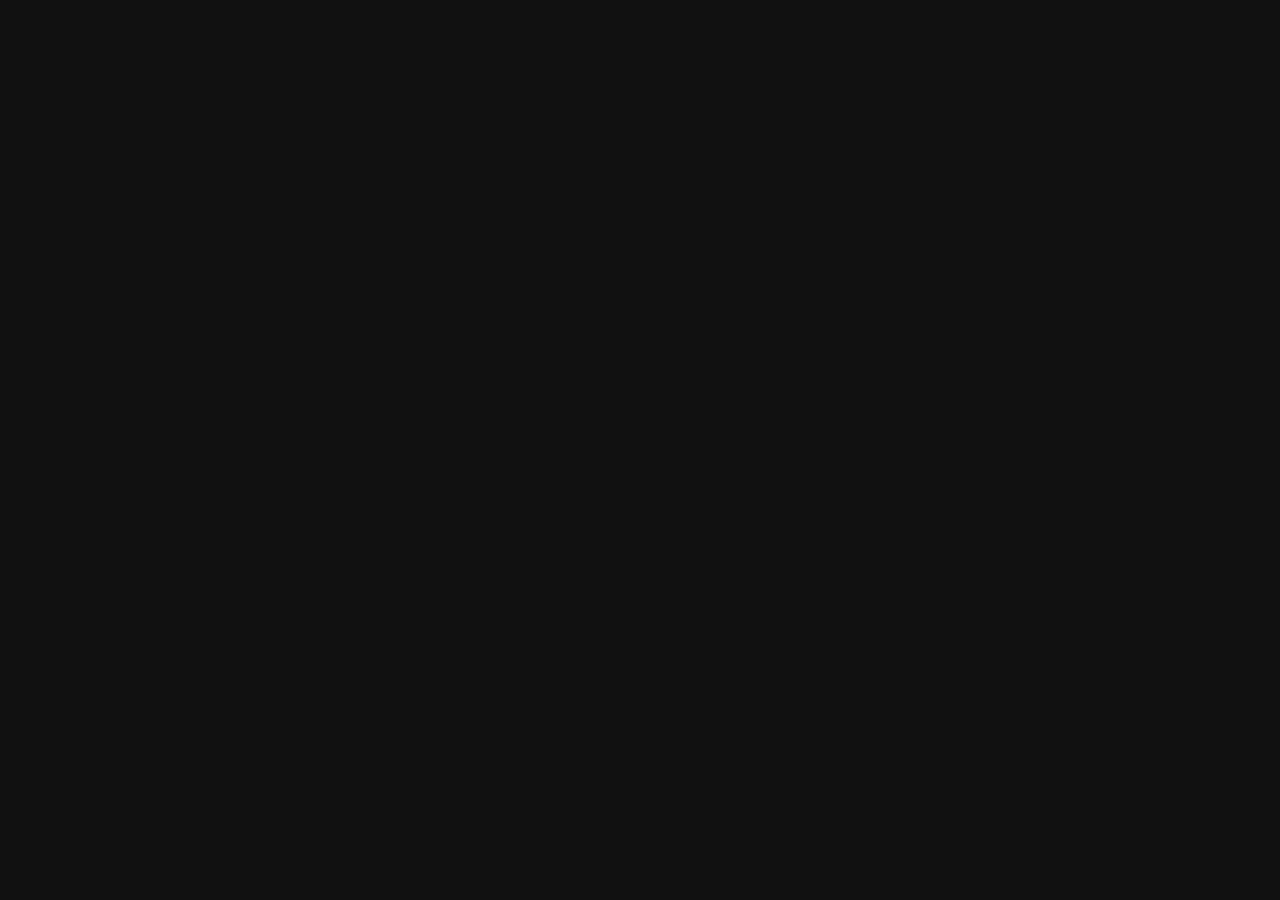
==== commit e73cceba: "Test Commit" ====
--- a/index.html
+++ b/index.html
@@ -1,121 +1,101 @@
-<!DOCTYPE html>
-<html>
-<head>
-    <title>Character Rankings</title>
-    <link rel="stylesheet" href="style.css">
-</head>
-<body>
-
-<h1 style="text-align:center">Dragon Ball All Power Levels</h1>
-
-<a href="multipliers.html" class="button-link">Multipliers</a><br></br>
-
-<a href="dbheroes.html" class="button-link">Dragon Ball Heroes</a><br></br>
-
-<div id="saga-filter-menu"></div>
-
-<div id="character-filter-menu"></div>
-
-<div id="character-container"></div>
-
-
-<script>
-    let allCharacters = [];
-
-    async function loadCharacters() {
-        try {
-            const response = await fetch('powerlevels.json');
-            allCharacters = await response.json();
-            createSagaFilterMenu();
-            renderDisplay(allCharacters);
-        } catch (error) {
-            console.error("Error loading characters:", error);
-        }
-    }
-
-    function createSagaFilterMenu() {
-        const menu = document.getElementById('saga-filter-menu');
-        const orderedCategories = [
-            'Shadow Dragon Saga',
-            'Super 17 Saga',
-            'Baby Saga',
-            'Black Star Dragonball Saga',
-            'End of Z Saga',
-            'Superhero Movie',
-            'Granolah Saga',
-            'Galactic Patrol Saga',
-            'Broly Movie',
-            'Tournament of Power Saga',
-            'Future Trunks Saga',
-            'Universe 6 Tournament Saga',
-            'Resurrection F Saga',
-            'Battle of Gods Saga',
-            'Daima Saga',
-            'Wrath of the Dragon',
-            'Fusion Saga',
-            'Buu Saga',
-            'Broly - Second Coming',
-            'Bojack Unbound',
-            'Other World Tournament Saga',
-            'Cell Games Saga',
-            'Plan to Eradicate The Saiyans',
-            'Broly The Legendary Super Saiyan',
-            'Super Android 13',
-            'The Return of Cooler',
-            'Cell Saga',
-            'Android Saga',
-            'Coolers Revenge',
-            'Trunks Saga',
-            'The History of Trunks',
-            'Garlic Jr Saga',
-            'Frieza Saga',
-            'Lord Slug',
-            'Namek Saga',
-            'The Tree of Might',
-            'The Worlds Strongest',
-            'Saiyan Saga',
-            'Raditz Saga',
-            'Dead Zone',
-            'Piccolo Jr Saga',
-            'King Piccolo Saga',
-            'Tien Shinhan Saga',
-            'Fortuneteller Baba Saga',
-            'Red Ribbon Army Saga',
-            'Tournament Saga',
-            'Emperor Pilaf Saga',
-            'Bardock - The Father of Goku',
-        ]
-        let menuHTML = `<button class="filter-btn" onclick="filterData('all')">Show All</button>`;
-        menuHTML += orderedCategories.map(cat => `
-            <button class="filter-btn" onclick="filterData('${cat}')">${cat}</button>
-        `).join('');
-        menu.innerHTML = menuHTML;
-    }
-
-    function filterData(category) {
-        if (category === 'all') {
-            renderDisplay(allCharacters);
-        } else {
-            const filtered = allCharacters.filter(char => char.info === category);
-            renderDisplay(filtered);
-        }
-    }
-
-    function renderDisplay(dataToShow) {
-        const container = document.getElementById('character-container');
-
-        container.innerHTML = dataToShow.map(char => `
-            <div class="character-card" style="border:3px solid ${char.border};">
-                <span class="powerlevel">${char.powerlevel}</span>
-                <img src="${char.image}" style="border:3px solid ${char.border};">
-                <h2>${char.name}</h2>
-                <p>${char.form}</p>
-                <p>${char.info}</p>
-            </div>
-        `).join('');
-    }
-
-    loadCharacters();
-</script>
-</body>
+<!DOCTYPE html>
+<html>
+<head>
+    <title>Character Rankings</title>
+    <link rel="stylesheet" href="style.css">
+    <style>
+        /* CSS to handle the full-screen horizontal layout */
+        body, html {
+            margin: 0;
+            padding: 0;
+            width: 100%;
+            height: 100%;
+            overflow: hidden; /* Hide scrollbars */
+            background-color: #111; /* Dark background looks great for full-screen showcases */
+            font-family: Arial, sans-serif;
+        }
+
+        #character-container {
+            display: flex;
+            flex-direction: row;
+            width: 100%;
+            height: 100%;
+            overflow-x: hidden; /* JavaScript will handle the scrolling movement */
+            white-space: nowrap;
+        }
+
+        .character-card {
+            flex: 0 0 100%; /* Forces each card to be exactly 100% of the screen width */
+            width: 100%;
+            height: 100%;
+            box-sizing: border-box;
+            display: flex;
+            flex-direction: column;
+            justify-content: center;
+            align-items: center;
+            color: white;
+            text-align: center;
+            padding: 20px;
+        }
+
+        /* Adjusting your existing elements to look great at full screen */
+        .character-card img {
+            max-h
+</head>
+<body>
+
+<div id="character-container"></div>
+
+<script>
+    let allCharacters = [];
+    const container = document.getElementById('character-container');
+    
+    // ADJUST SPEED HERE: Higher number = faster scroll, Lower number = slower scroll
+    const scrollSpeed = 2; 
+
+    async function loadCharacters() {
+        try {
+            const response = await fetch('powerlevels.json');
+            allCharacters = await response.json();
+            renderDisplay(allCharacters);
+            startInfiniteScroll();
+        } catch (error) {
+            console.error("Error loading characters:", error);
+        }
+    }
+
+    function renderDisplay(dataToShow) {
+        container.innerHTML = dataToShow.map(char => `
+            <div class="character-card" style="border: 10px solid ${char.border || '#fff'};">
+                <span class="powerlevel" style="color: ${char.border || '#fff'}">${char.powerlevel}</span>
+                <img src="${char.image}" style="border: 5px solid ${char.border || '#fff'};">
+                <h2>${char.name}</h2>
+                <h3>${char.form}</h3>
+                <p>${char.info}</p>
+            </div>
+        `).join('');
+    }
+
+    function startInfiniteScroll() {
+        function scroll() {
+            // Move the container to the left
+            container.scrollLeft += scrollSpeed;
+
+            // If it reaches the end of the scroll width, reset back to 0 (the beginning)
+            // We subtract container.clientWidth to account for the viewport width
+            if (container.scrollLeft >= (container.scrollWidth - container.clientWidth)) {
+                container.scrollLeft = 0;
+            }
+
+            // Calls the function smoothly on every animation frame
+            requestAnimationFrame(scroll);
+        }
+        
+        // Start the loop
+        requestAnimationFrame(scroll);
+    }
+
+    loadCharacters();
+</script>
+</body>
 </html>
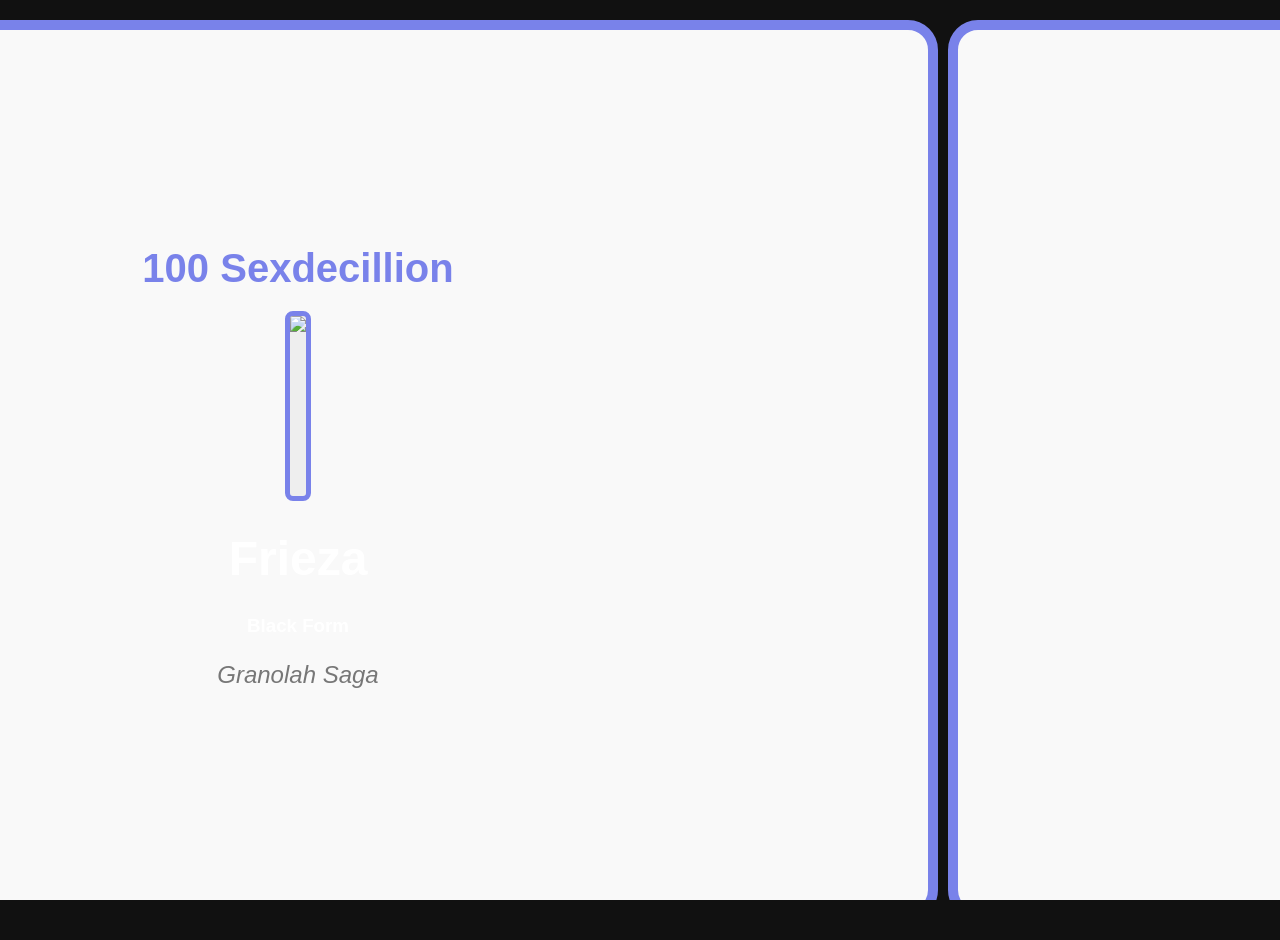
==== commit cb03b6dc: "TESTING" ====
--- a/index.html
+++ b/index.html
@@ -40,7 +40,28 @@
 
         /* Adjusting your existing elements to look great at full screen */
         .character-card img {
-            max-h
+            max-height: 50vh; /* Keeps the image scaling nicely on all screen sizes */
+            width: auto;
+            object-fit: contain;
+            margin: 20px 0;
+            border-radius: 8px;
+        }
+
+        .character-card h2 {
+            font-size: 3rem;
+            margin: 10px 0;
+        }
+
+        .character-card p {
+            font-size: 1.5rem;
+            margin: 5px 0;
+        }
+
+        .powerlevel {
+            font-size: 2.5rem;
+            font-weight: bold;
+        }
+    </style>
 </head>
 <body>
 
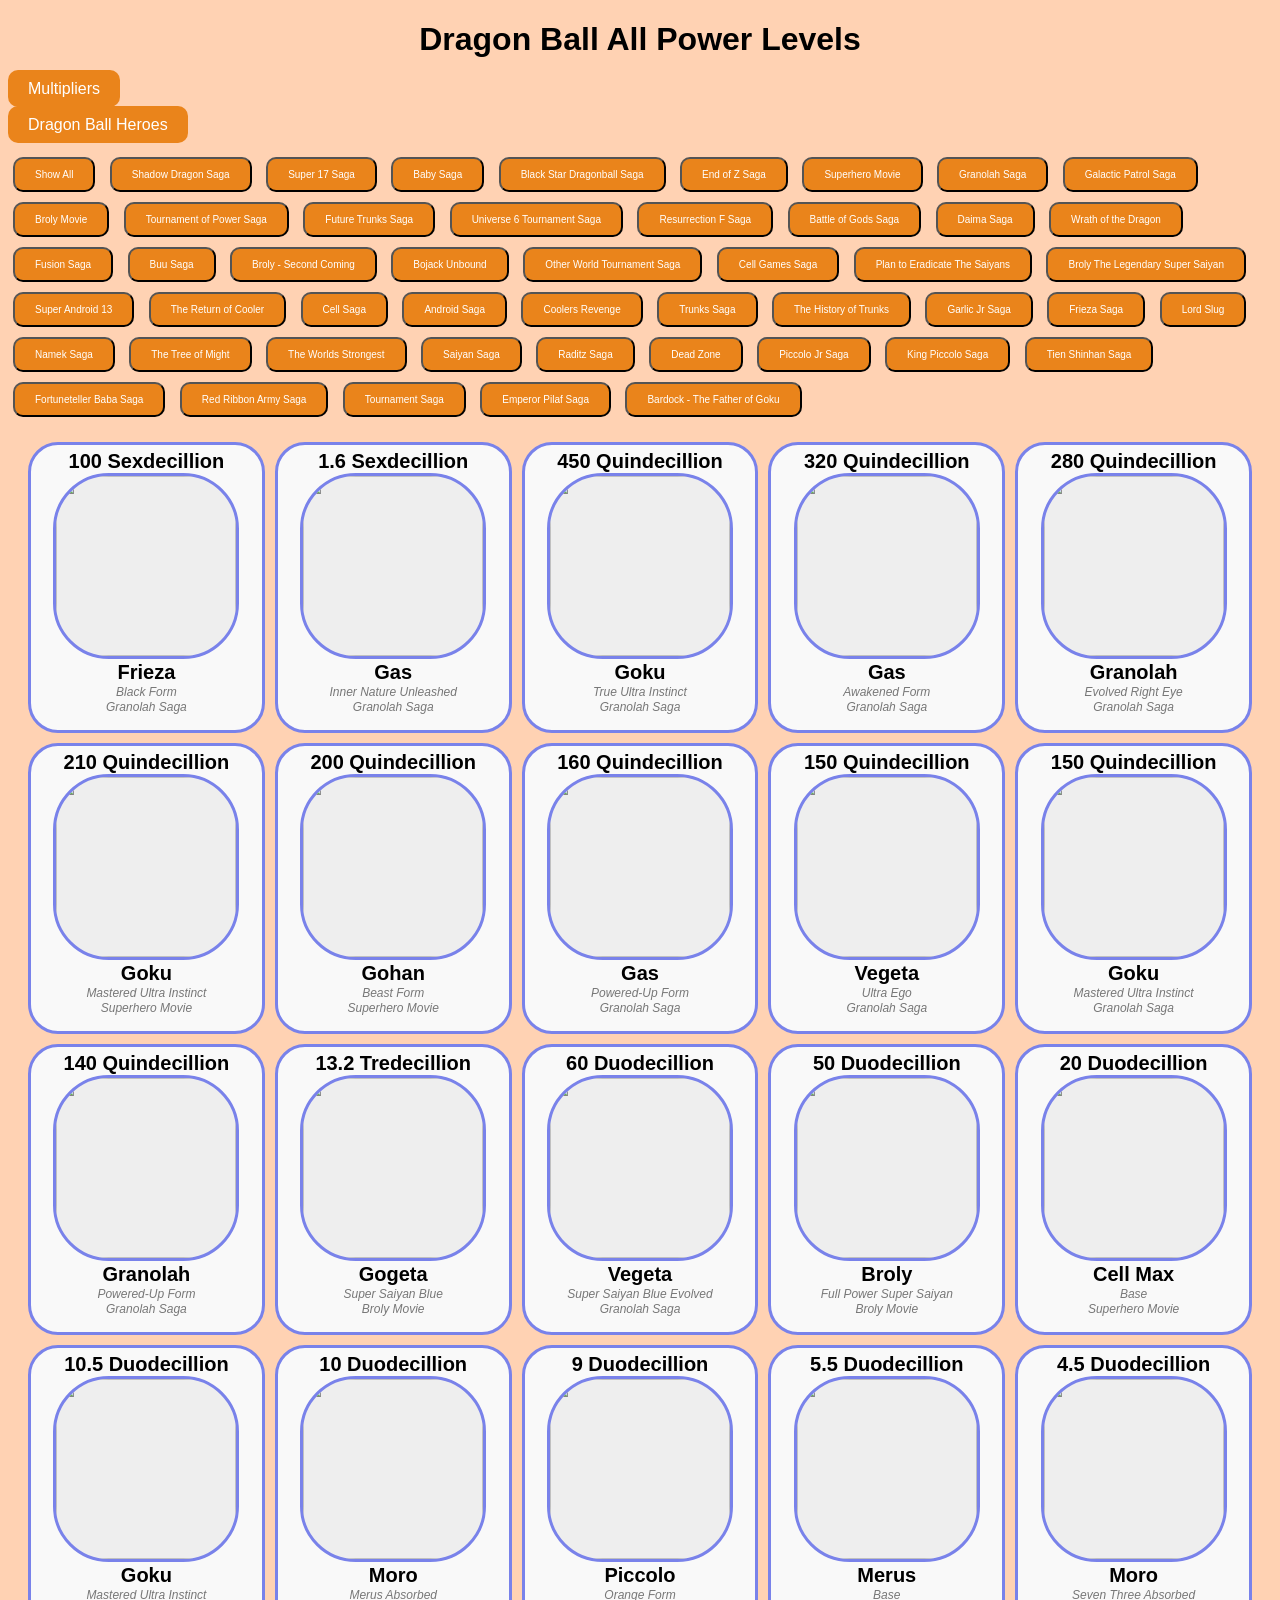
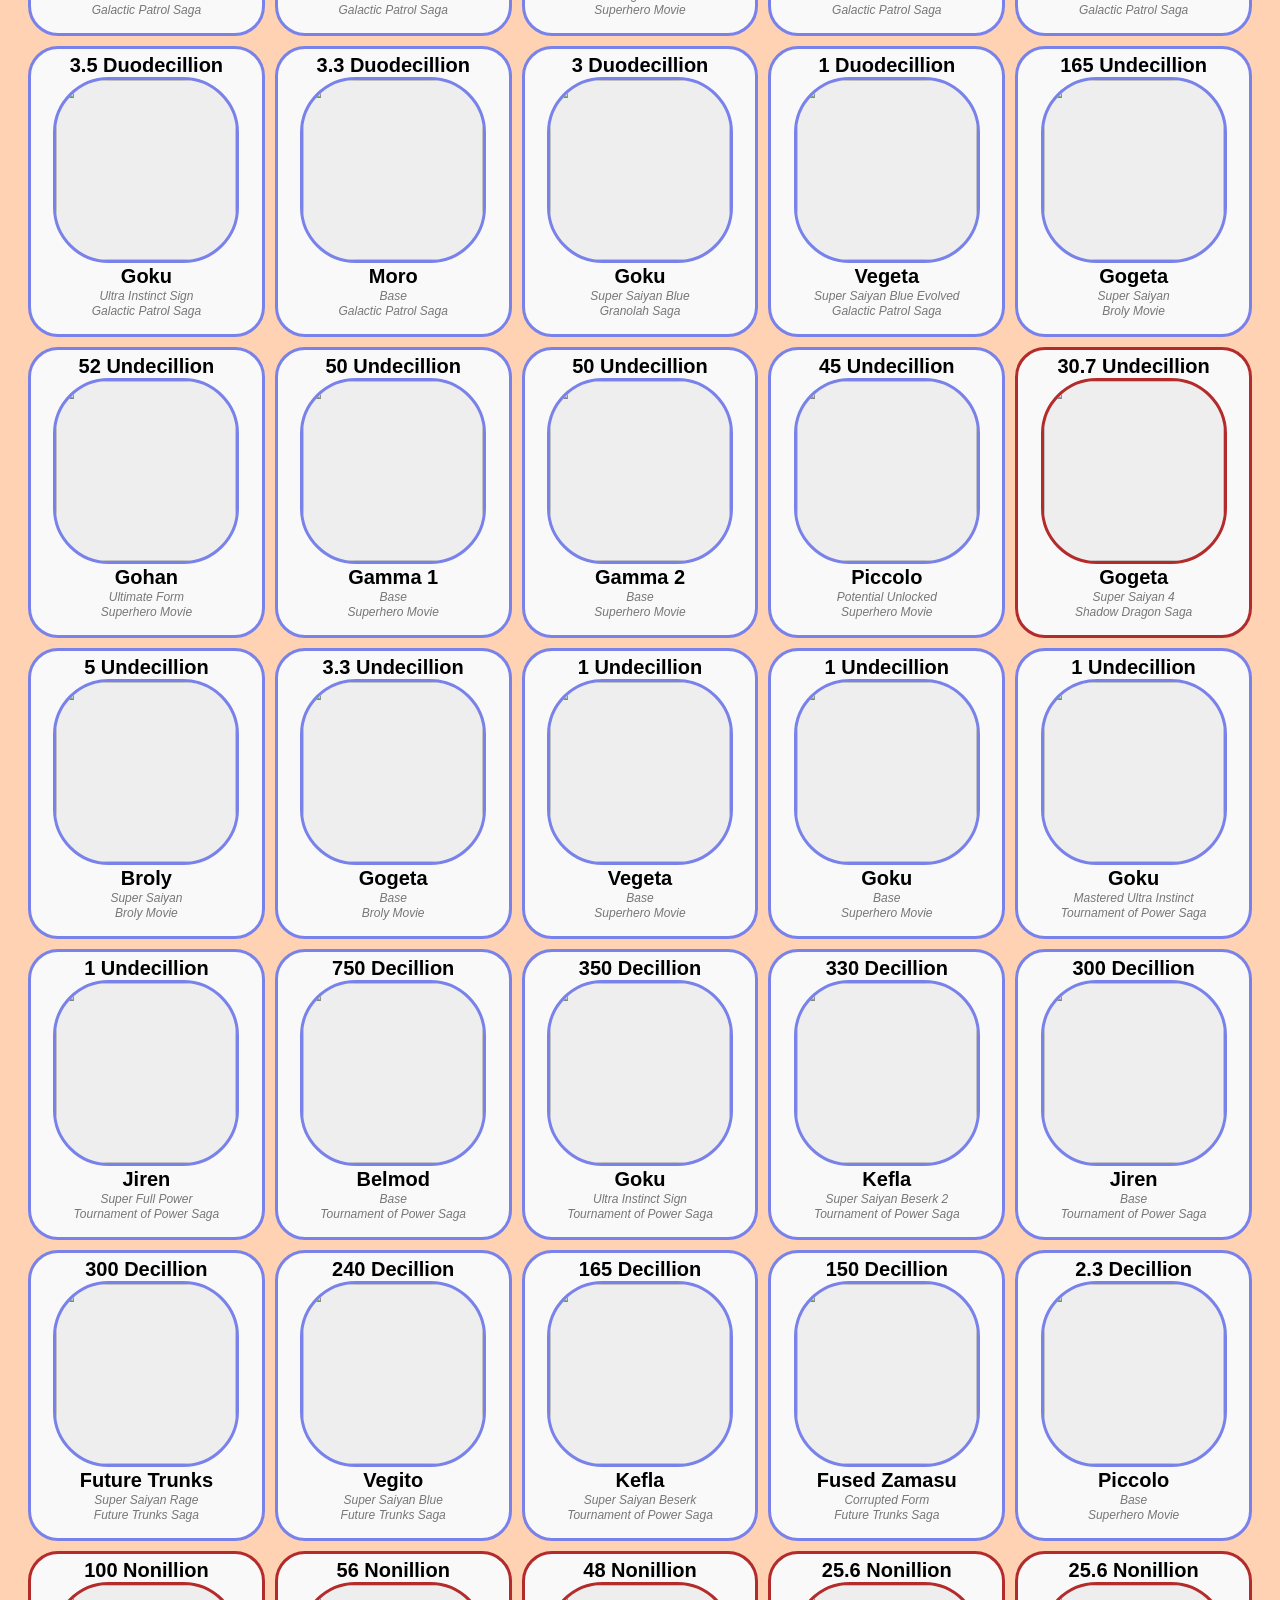
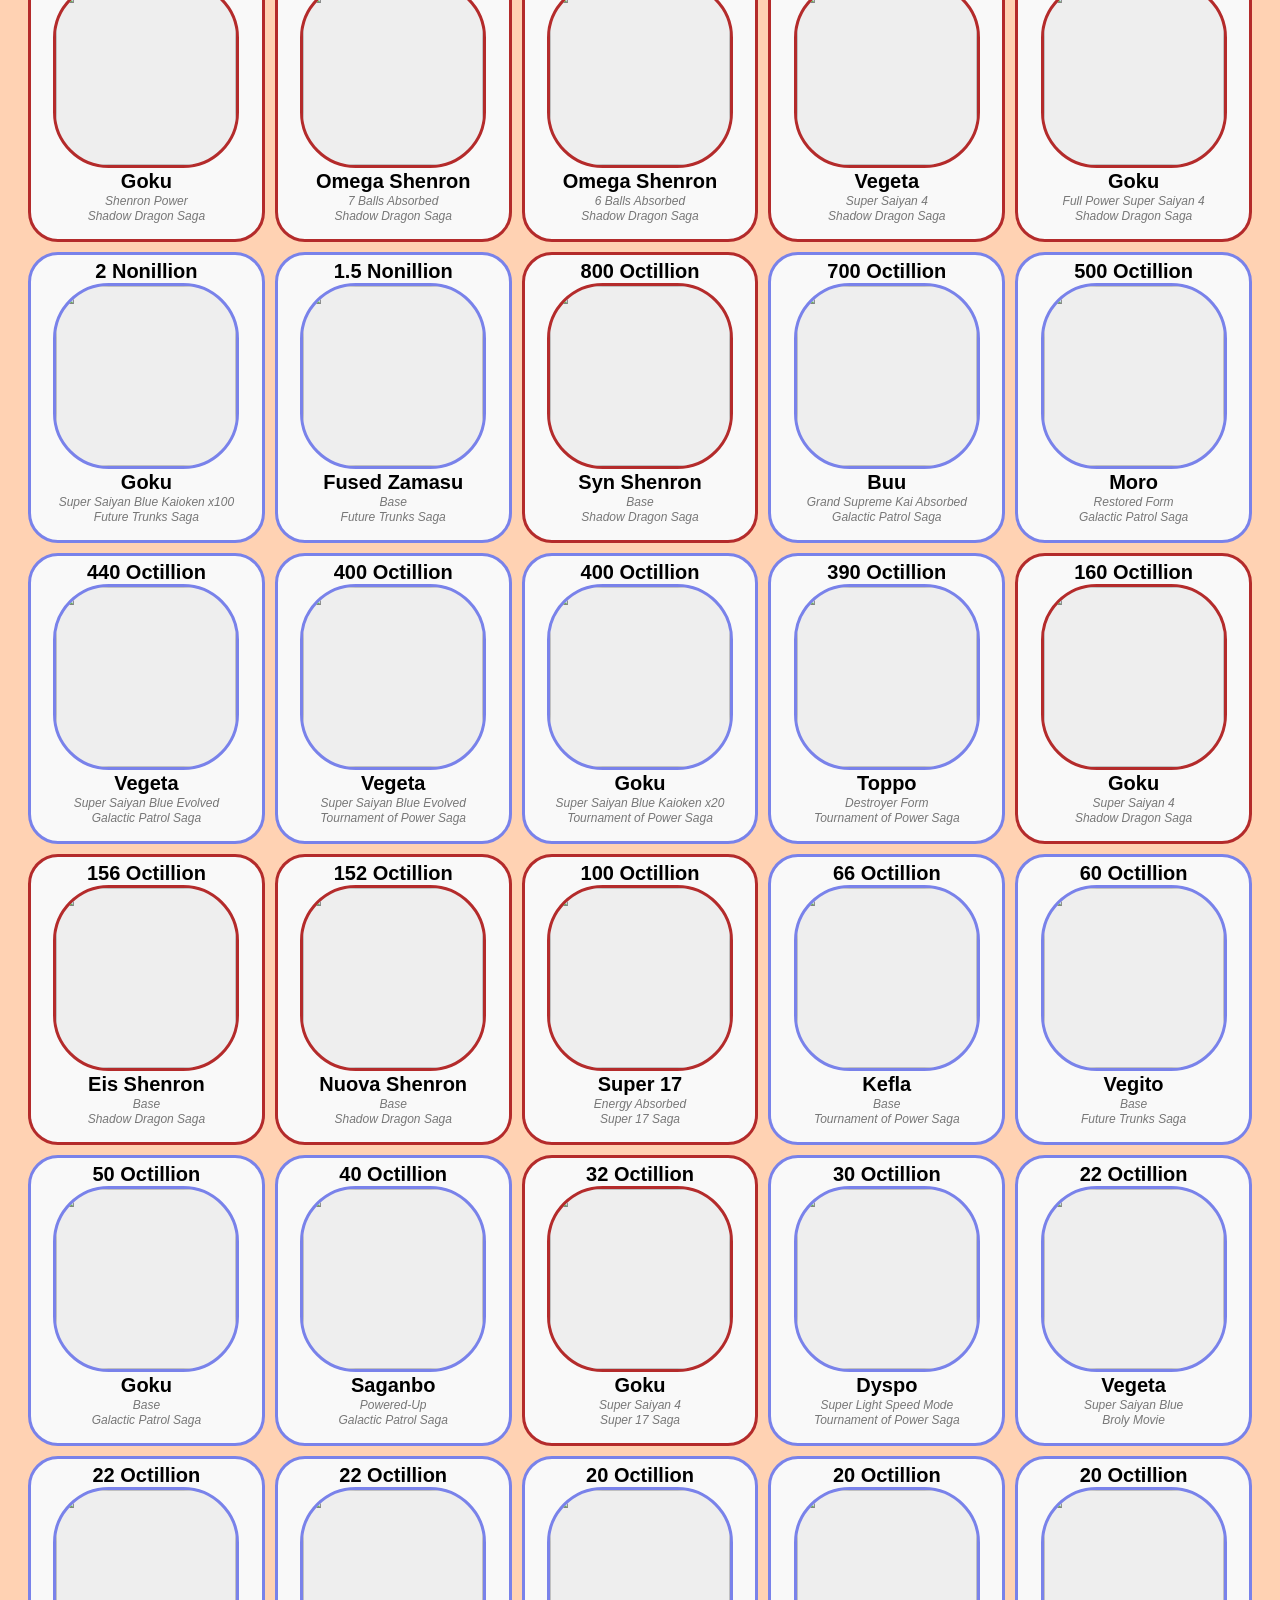
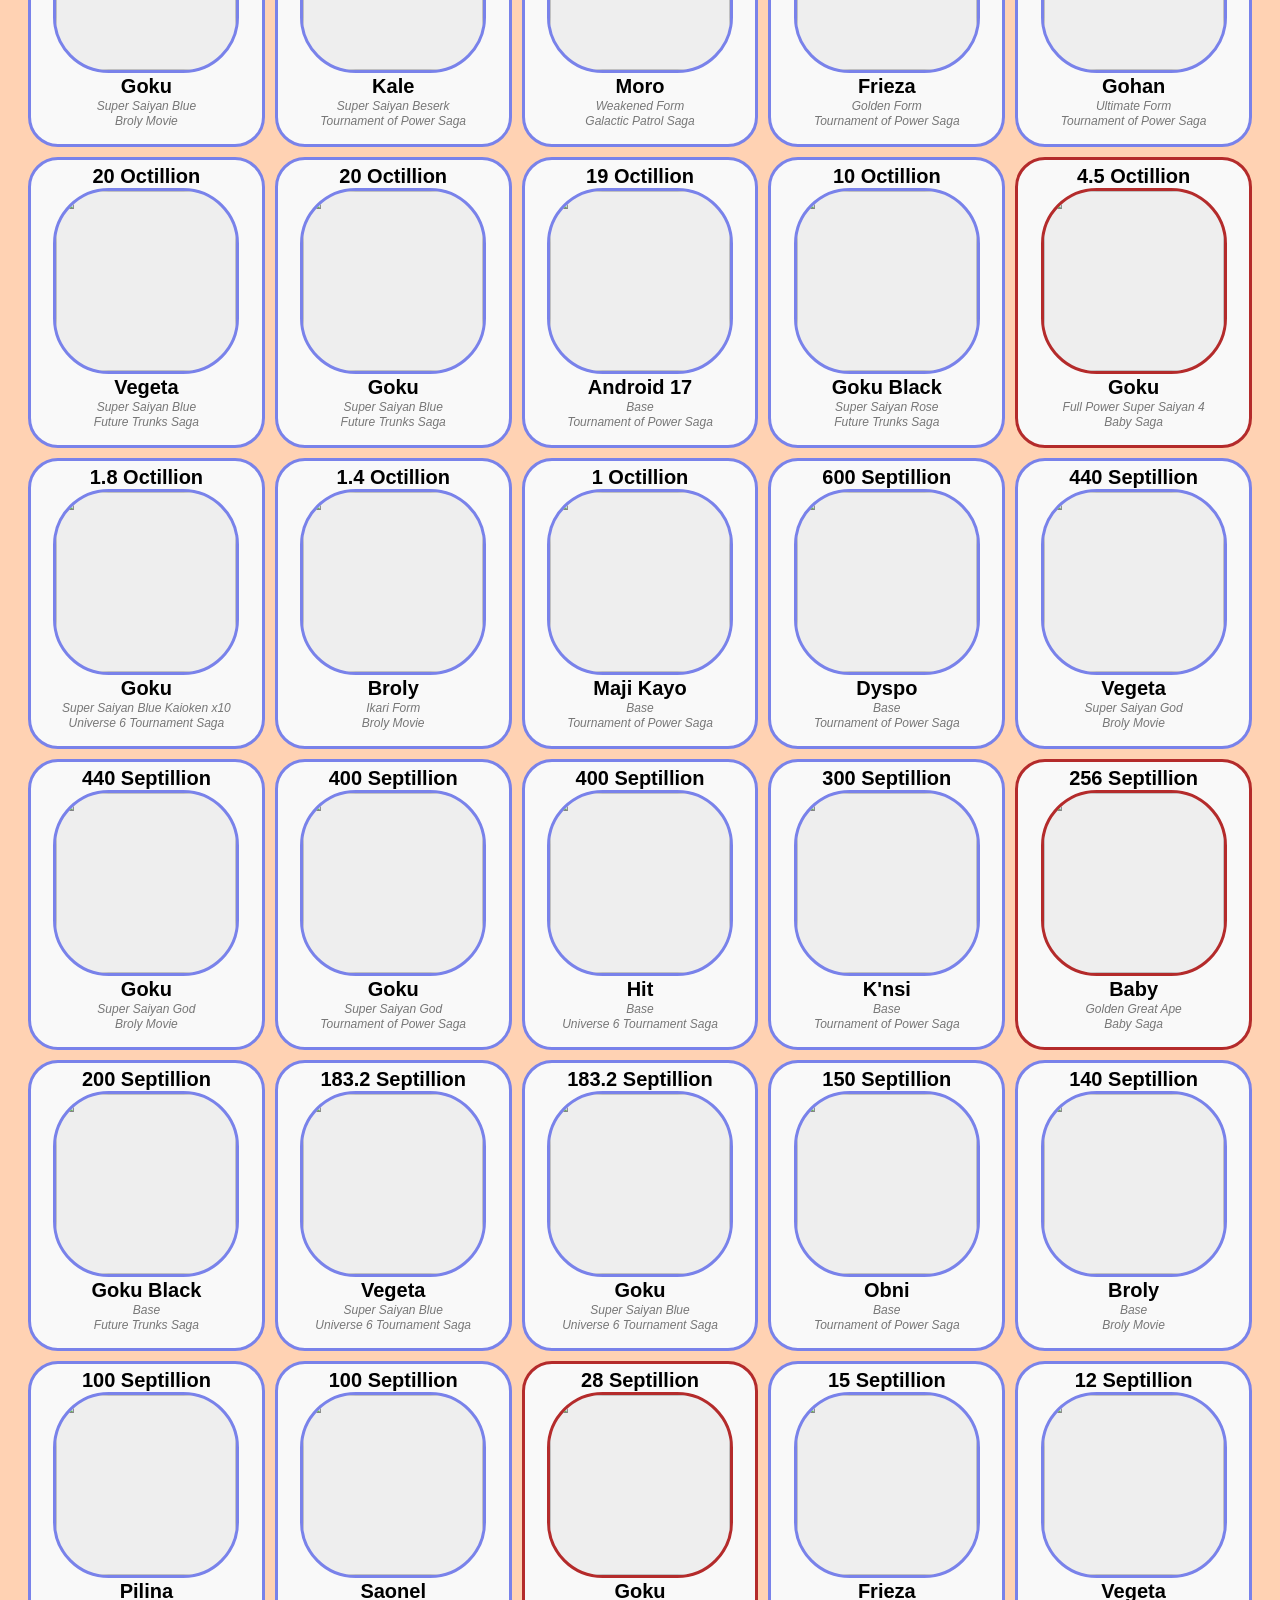
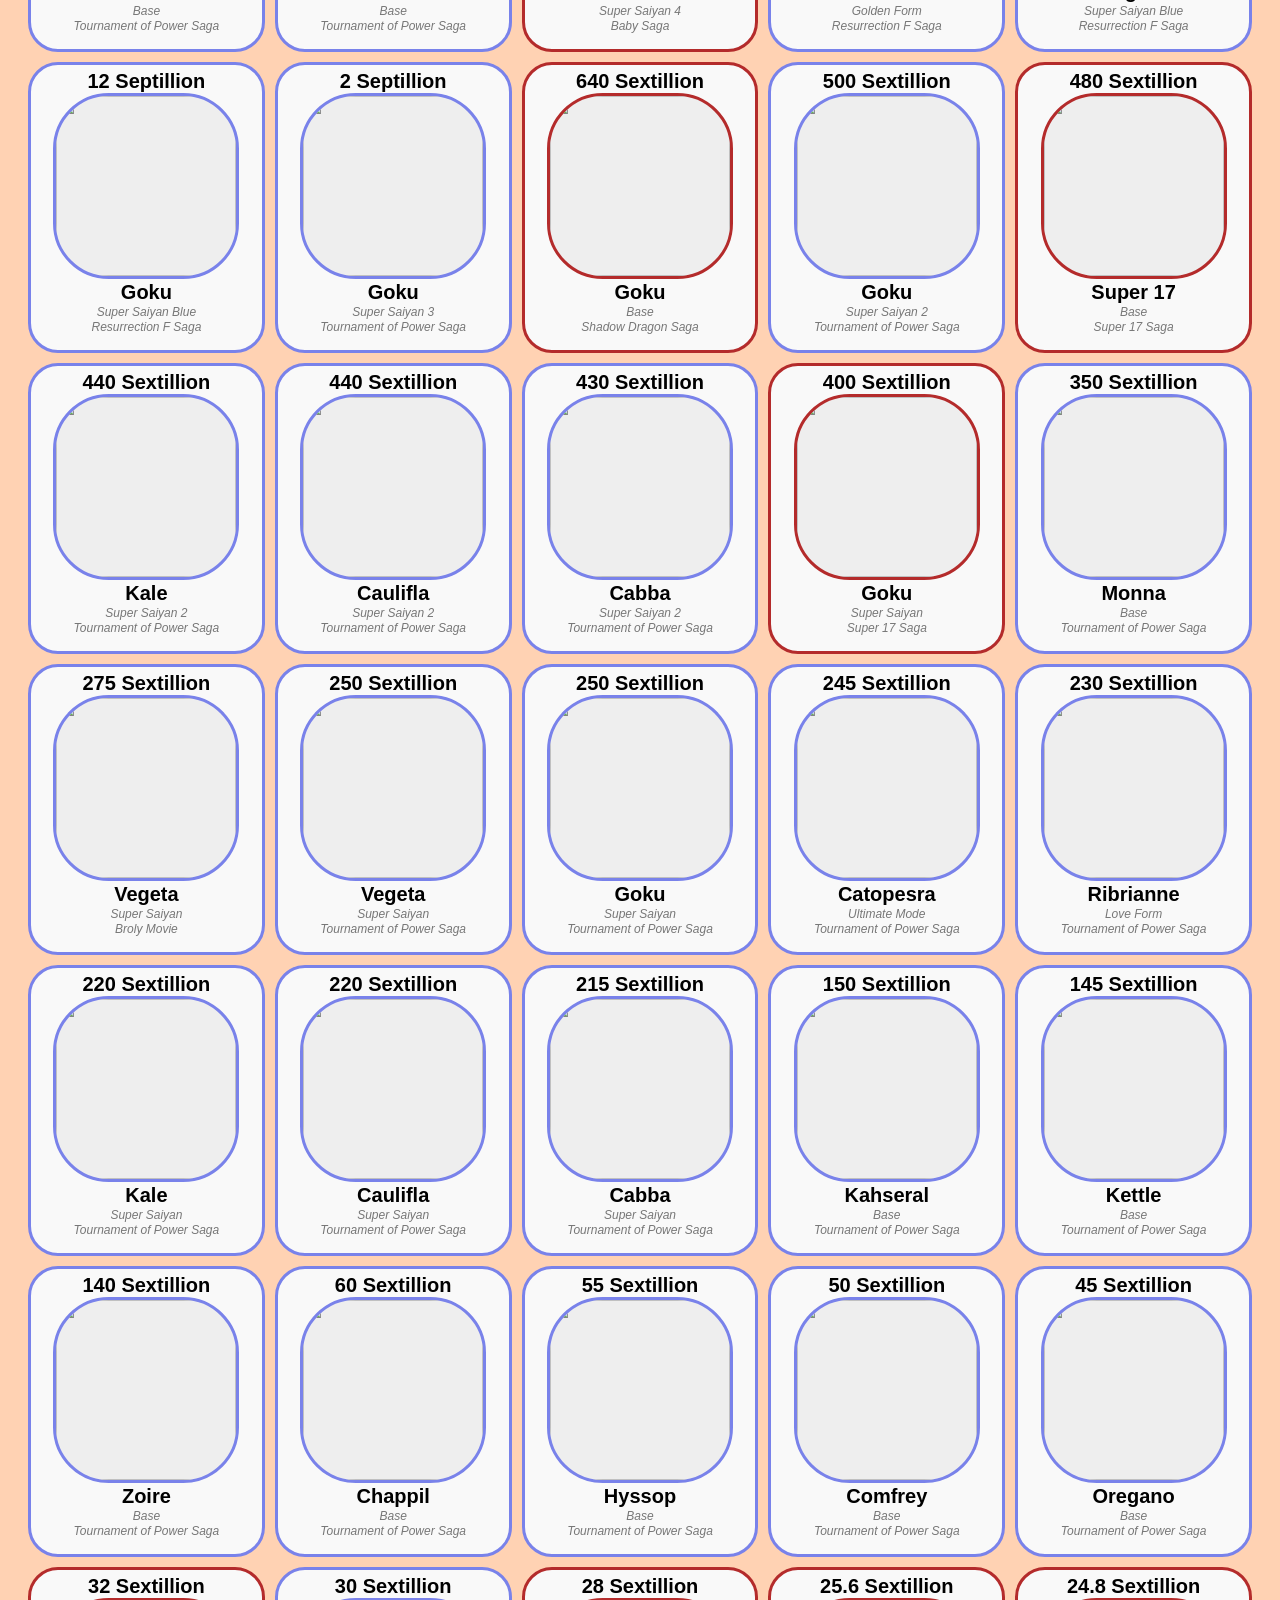
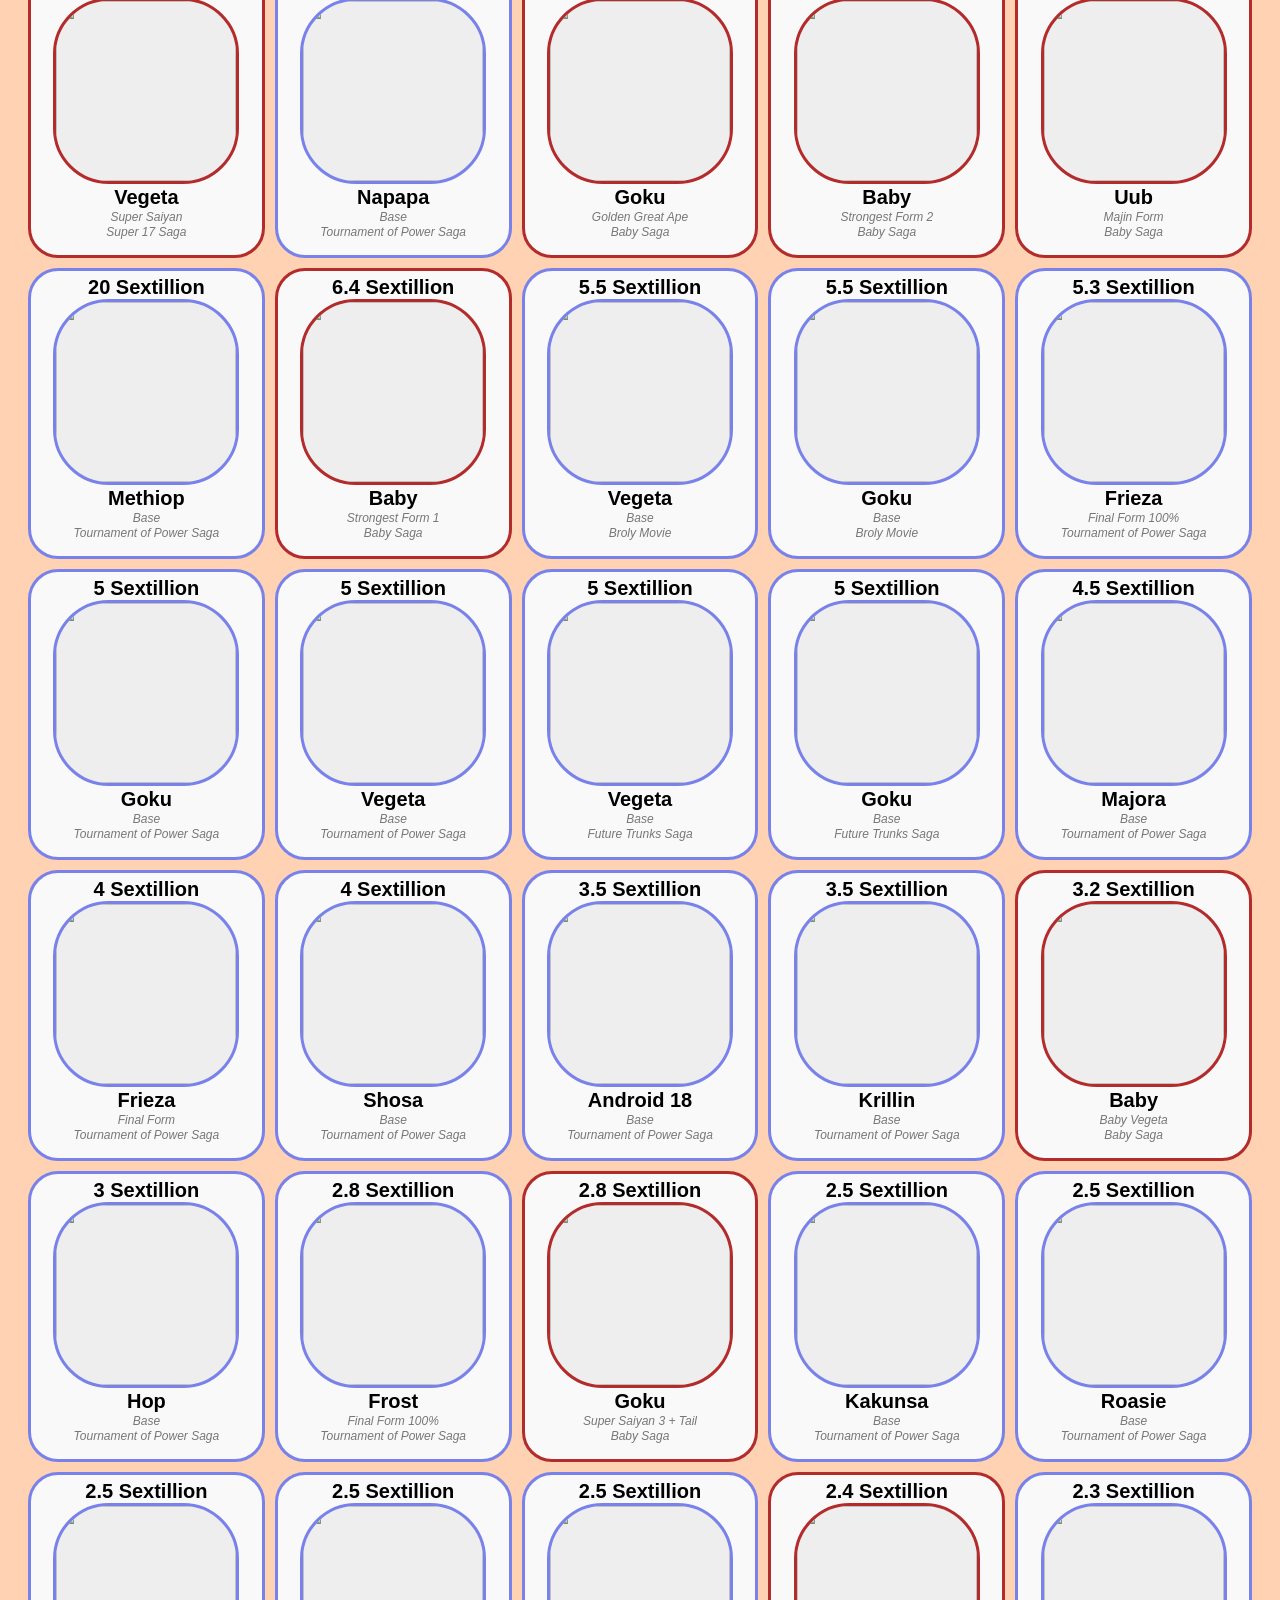
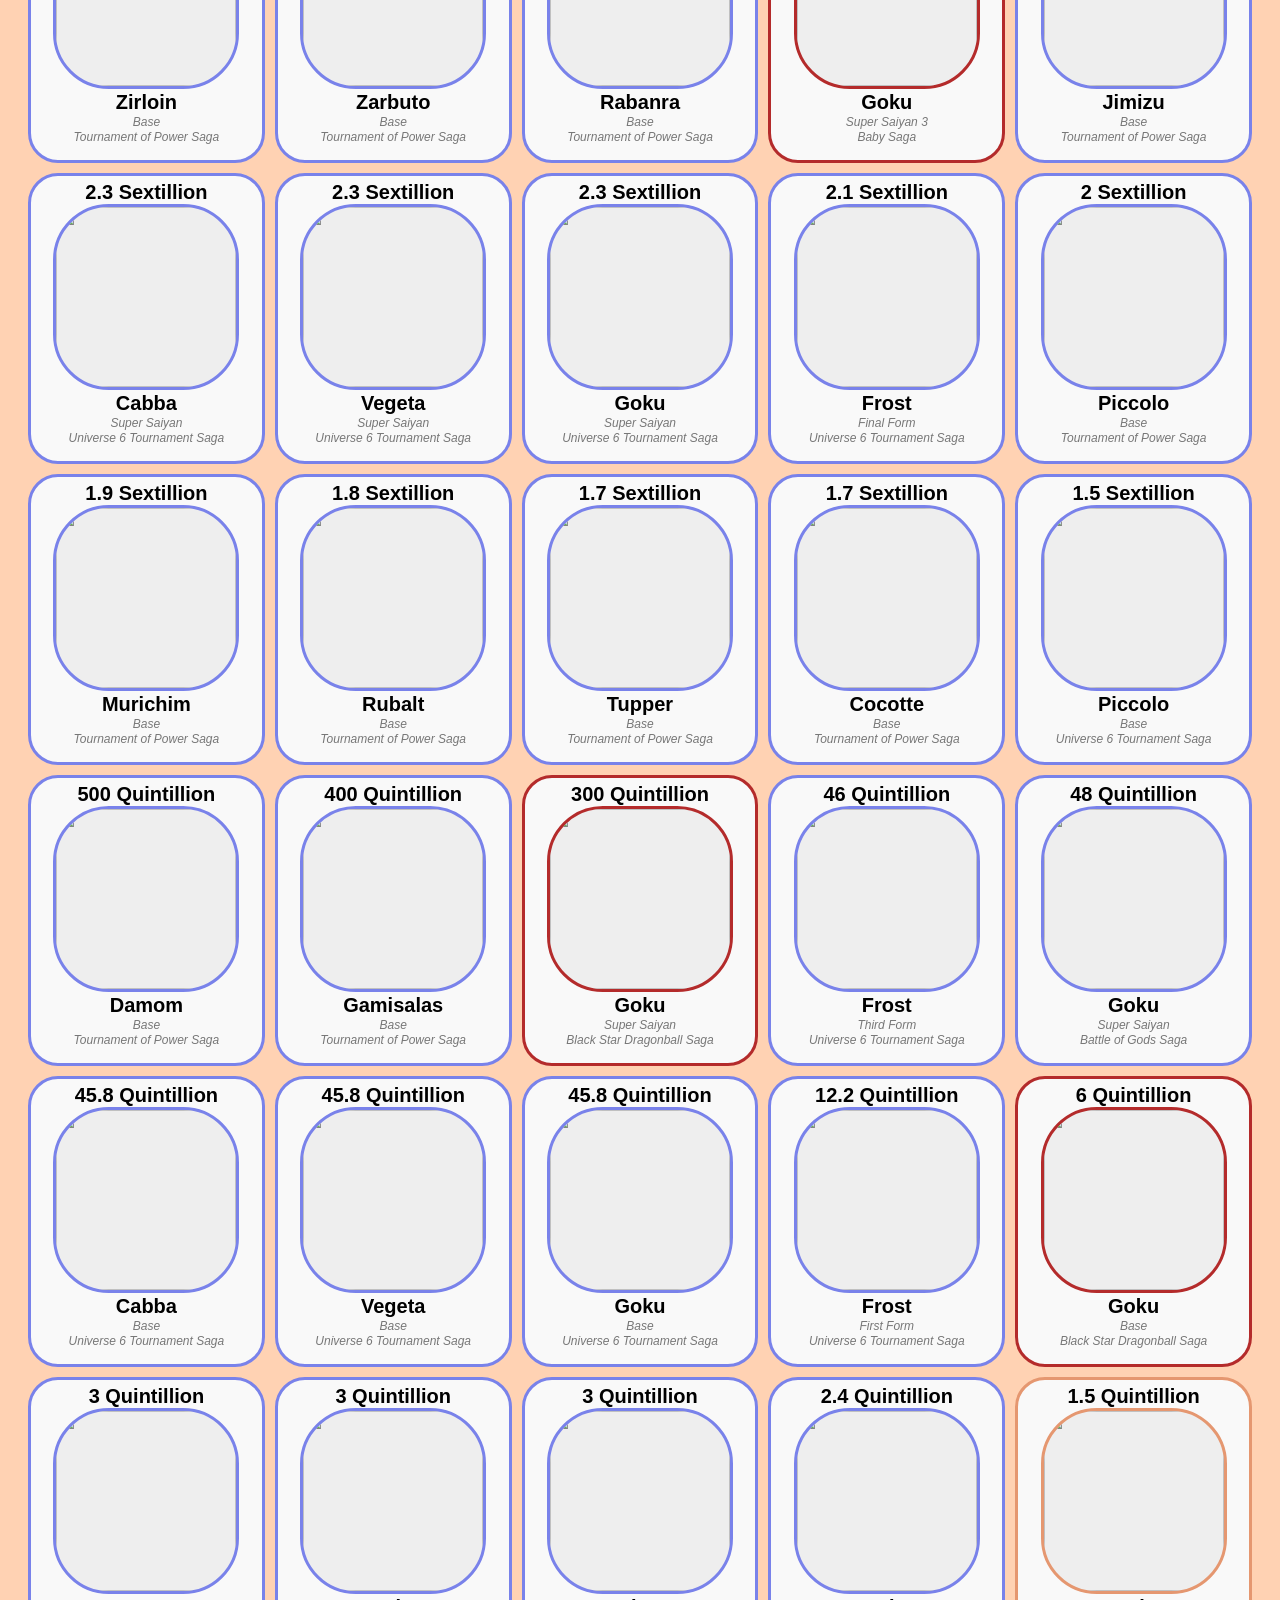
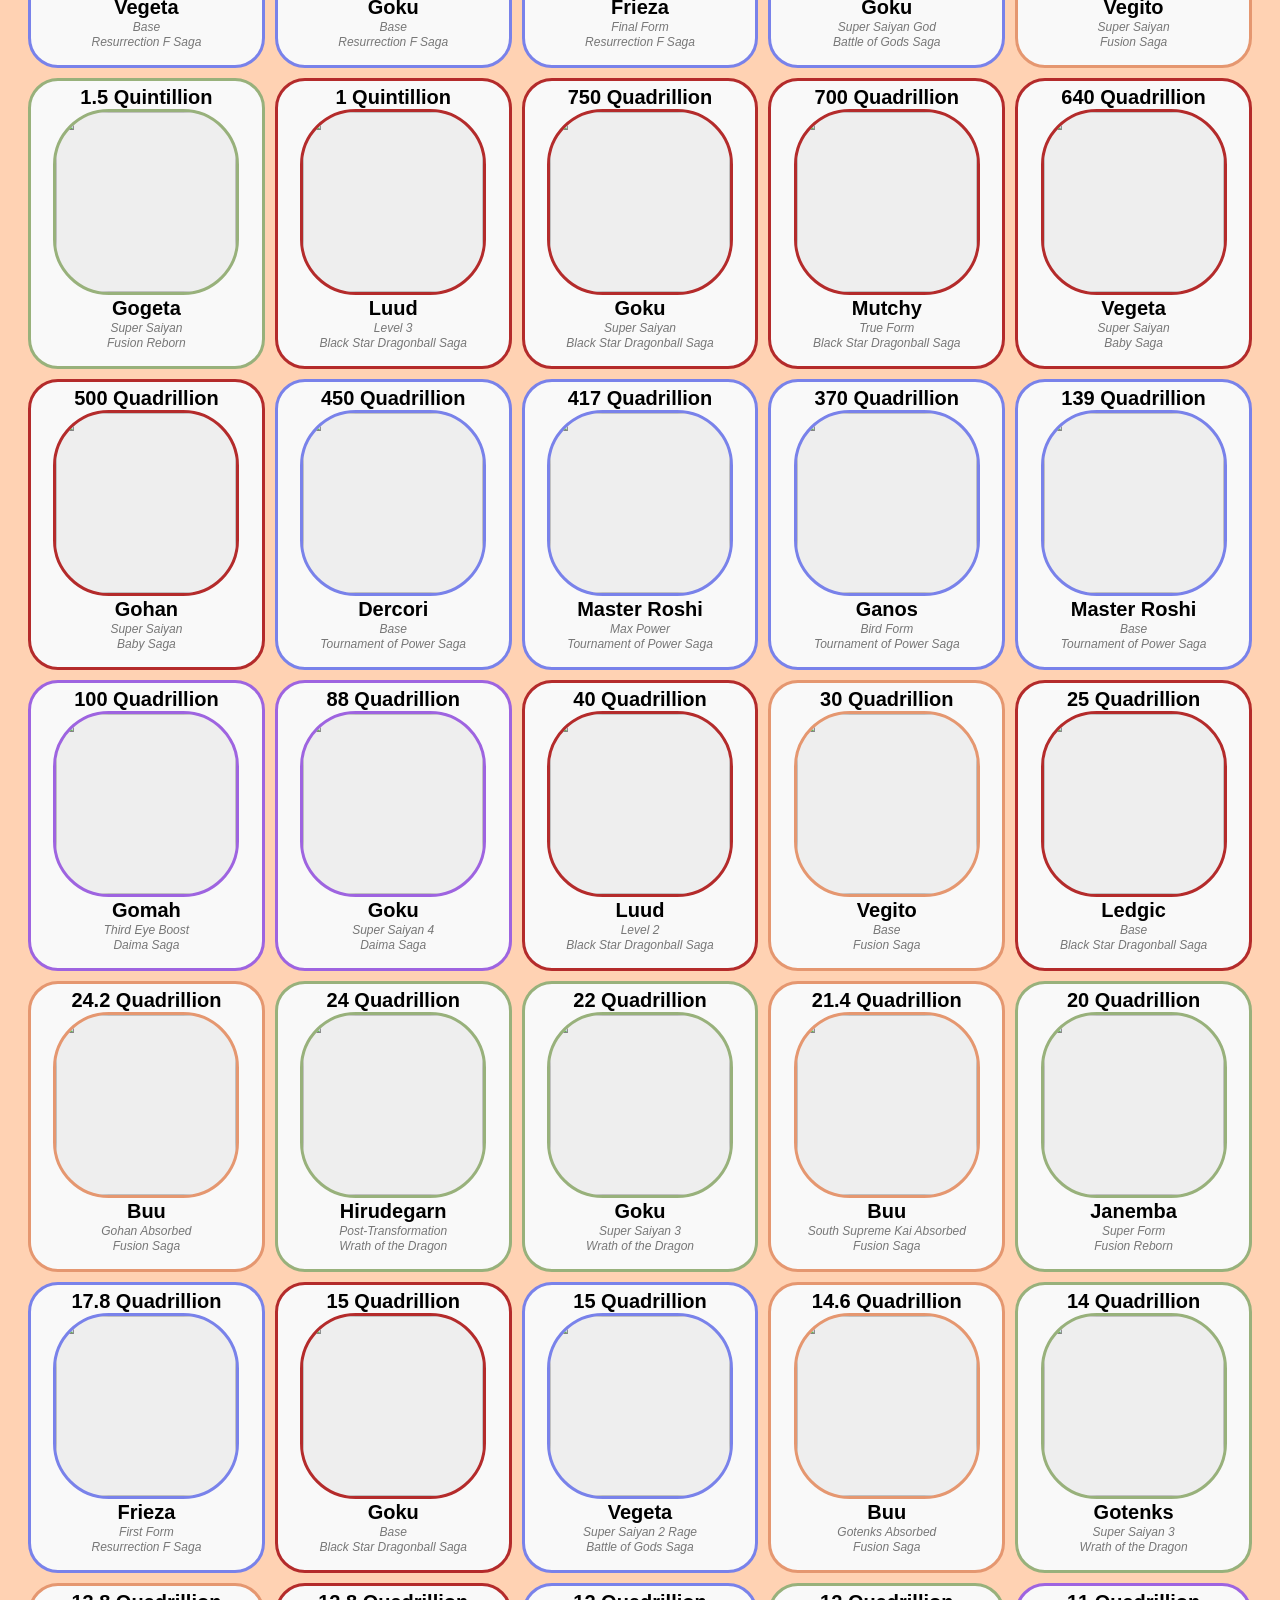
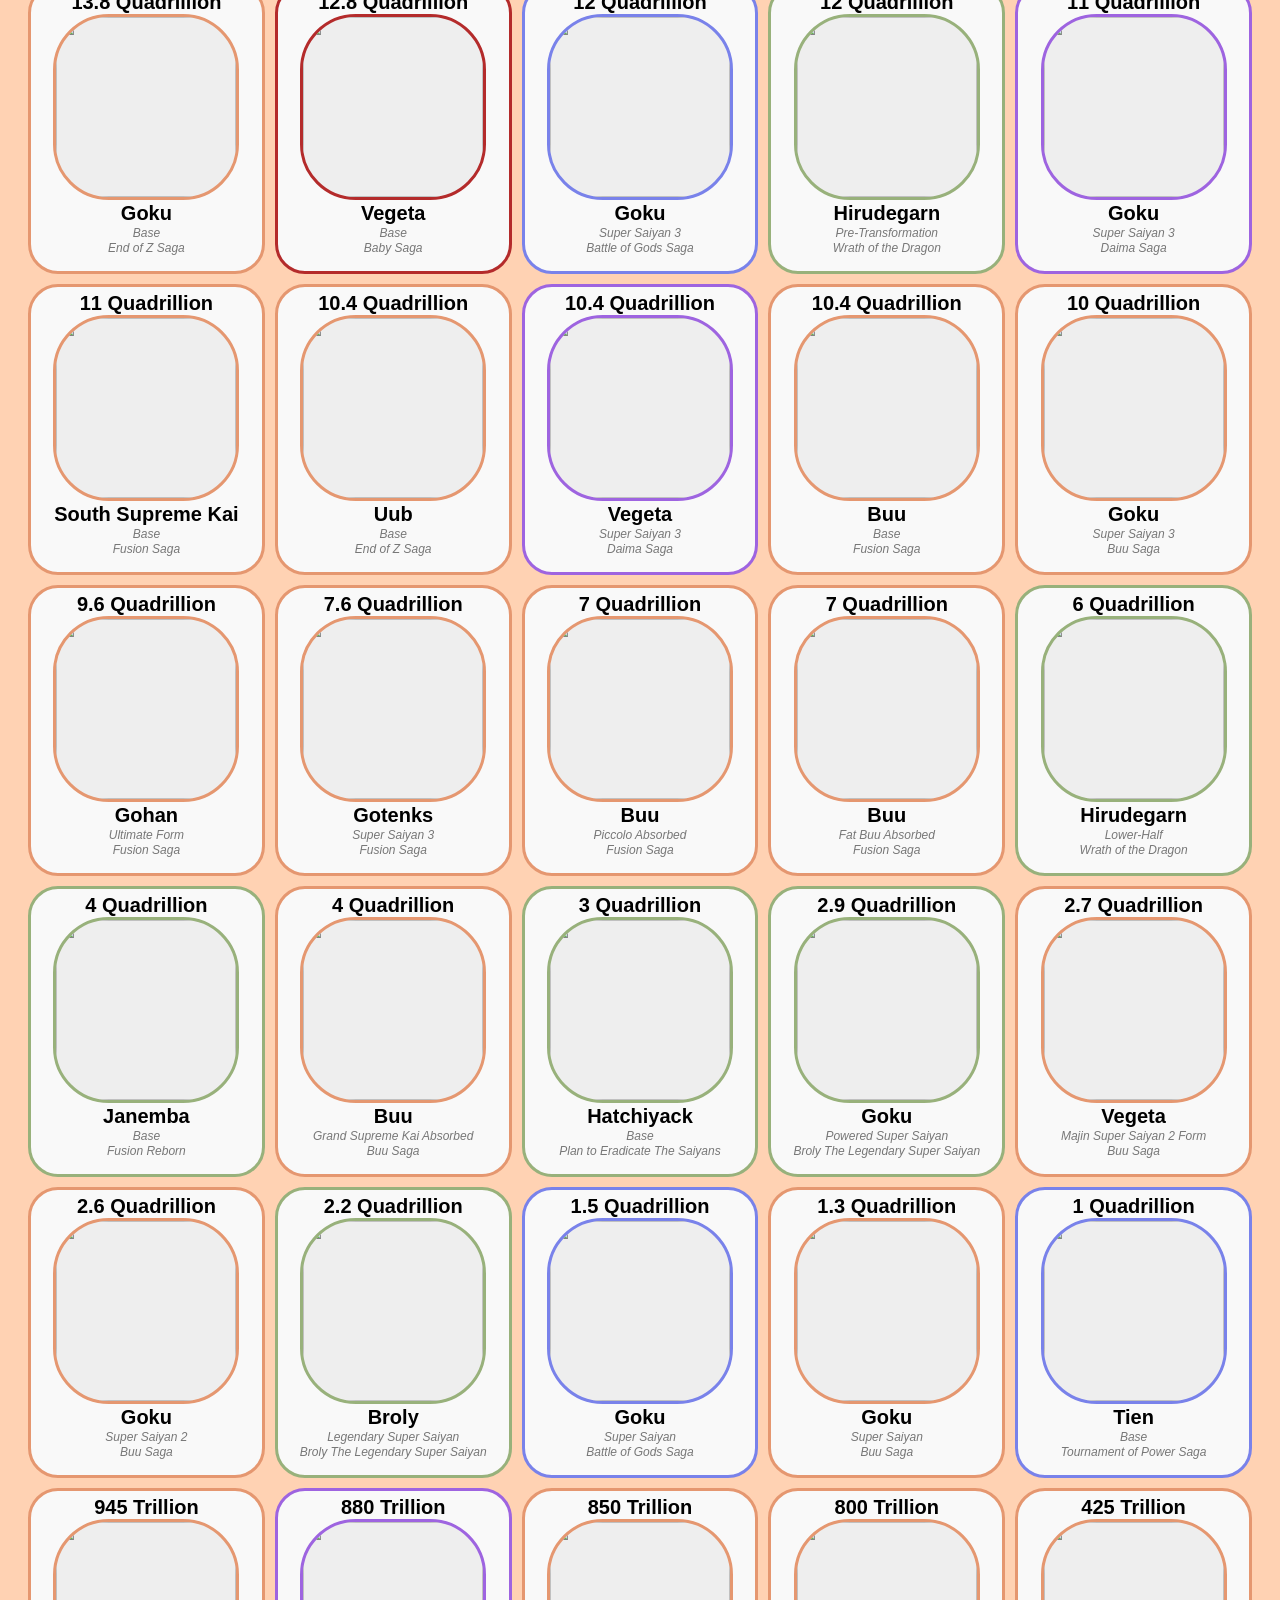
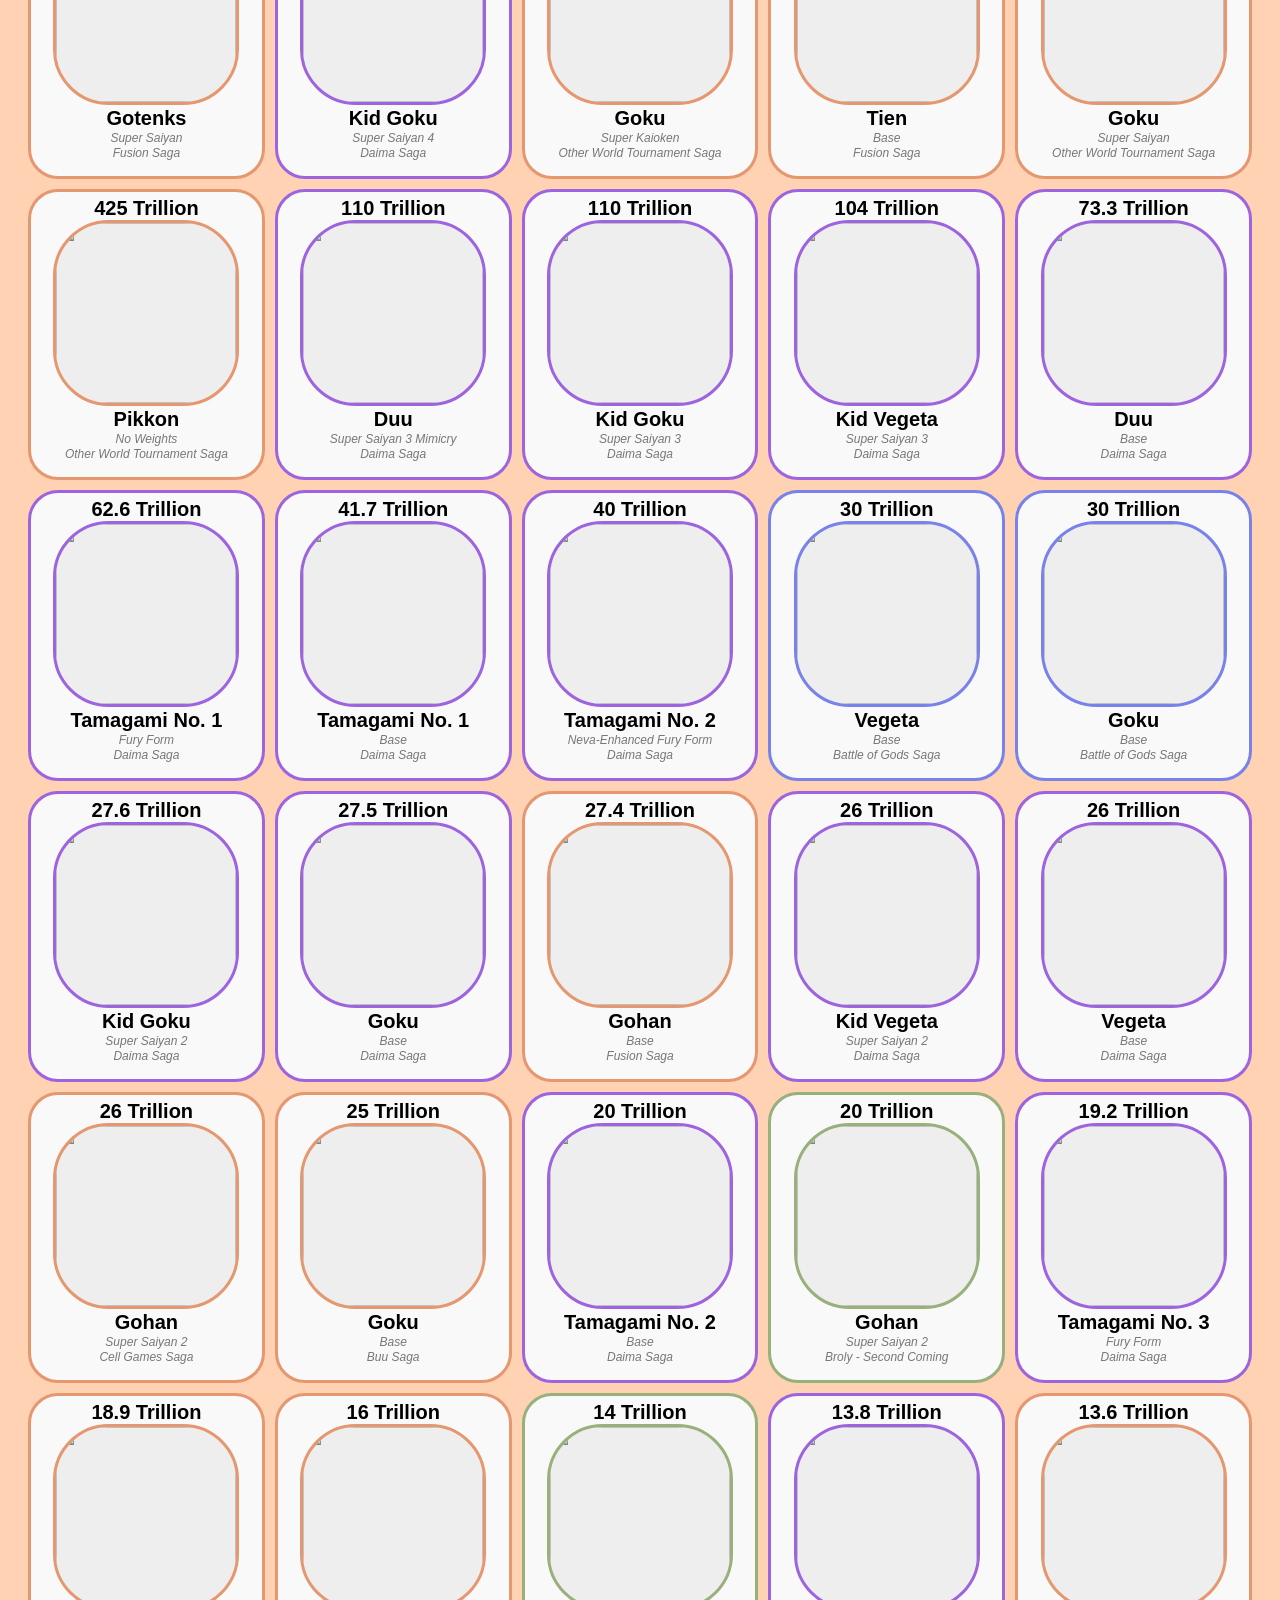
==== commit a1b9e794: "Changes reverted" ====
--- a/index.html
+++ b/index.html
@@ -3,120 +3,118 @@
 <head>
     <title>Character Rankings</title>
     <link rel="stylesheet" href="style.css">
-    <style>
-        /* CSS to handle the full-screen horizontal layout */
-        body, html {
-            margin: 0;
-            padding: 0;
-            width: 100%;
-            height: 100%;
-            overflow: hidden; /* Hide scrollbars */
-            background-color: #111; /* Dark background looks great for full-screen showcases */
-            font-family: Arial, sans-serif;
-        }
-
-        #character-container {
-            display: flex;
-            flex-direction: row;
-            width: 100%;
-            height: 100%;
-            overflow-x: hidden; /* JavaScript will handle the scrolling movement */
-            white-space: nowrap;
-        }
-
-        .character-card {
-            flex: 0 0 100%; /* Forces each card to be exactly 100% of the screen width */
-            width: 100%;
-            height: 100%;
-            box-sizing: border-box;
-            display: flex;
-            flex-direction: column;
-            justify-content: center;
-            align-items: center;
-            color: white;
-            text-align: center;
-            padding: 20px;
-        }
-
-        /* Adjusting your existing elements to look great at full screen */
-        .character-card img {
-            max-height: 50vh; /* Keeps the image scaling nicely on all screen sizes */
-            width: auto;
-            object-fit: contain;
-            margin: 20px 0;
-            border-radius: 8px;
-        }
-
-        .character-card h2 {
-            font-size: 3rem;
-            margin: 10px 0;
-        }
-
-        .character-card p {
-            font-size: 1.5rem;
-            margin: 5px 0;
-        }
-
-        .powerlevel {
-            font-size: 2.5rem;
-            font-weight: bold;
-        }
-    </style>
 </head>
 <body>
 
+<h1 style="text-align:center">Dragon Ball All Power Levels</h1>
+
+<a href="multipliers.html" class="button-link">Multipliers</a><br></br>
+
+<a href="dbheroes.html" class="button-link">Dragon Ball Heroes</a><br></br>
+
+<div id="saga-filter-menu"></div>
+
+<div id="character-filter-menu"></div>
+
 <div id="character-container"></div>
+
 
 <script>
     let allCharacters = [];
-    const container = document.getElementById('character-container');
-    
-    // ADJUST SPEED HERE: Higher number = faster scroll, Lower number = slower scroll
-    const scrollSpeed = 2; 
 
     async function loadCharacters() {
         try {
             const response = await fetch('powerlevels.json');
             allCharacters = await response.json();
+            createSagaFilterMenu();
             renderDisplay(allCharacters);
-            startInfiniteScroll();
         } catch (error) {
             console.error("Error loading characters:", error);
         }
     }
 
+    function createSagaFilterMenu() {
+        const menu = document.getElementById('saga-filter-menu');
+        const orderedCategories = [
+            'Shadow Dragon Saga',
+            'Super 17 Saga',
+            'Baby Saga',
+            'Black Star Dragonball Saga',
+            'End of Z Saga',
+            'Superhero Movie',
+            'Granolah Saga',
+            'Galactic Patrol Saga',
+            'Broly Movie',
+            'Tournament of Power Saga',
+            'Future Trunks Saga',
+            'Universe 6 Tournament Saga',
+            'Resurrection F Saga',
+            'Battle of Gods Saga',
+            'Daima Saga',
+            'Wrath of the Dragon',
+            'Fusion Saga',
+            'Buu Saga',
+            'Broly - Second Coming',
+            'Bojack Unbound',
+            'Other World Tournament Saga',
+            'Cell Games Saga',
+            'Plan to Eradicate The Saiyans',
+            'Broly The Legendary Super Saiyan',
+            'Super Android 13',
+            'The Return of Cooler',
+            'Cell Saga',
+            'Android Saga',
+            'Coolers Revenge',
+            'Trunks Saga',
+            'The History of Trunks',
+            'Garlic Jr Saga',
+            'Frieza Saga',
+            'Lord Slug',
+            'Namek Saga',
+            'The Tree of Might',
+            'The Worlds Strongest',
+            'Saiyan Saga',
+            'Raditz Saga',
+            'Dead Zone',
+            'Piccolo Jr Saga',
+            'King Piccolo Saga',
+            'Tien Shinhan Saga',
+            'Fortuneteller Baba Saga',
+            'Red Ribbon Army Saga',
+            'Tournament Saga',
+            'Emperor Pilaf Saga',
+            'Bardock - The Father of Goku',
+        ]
+        let menuHTML = `<button class="filter-btn" onclick="filterData('all')">Show All</button>`;
+        menuHTML += orderedCategories.map(cat => `
+            <button class="filter-btn" onclick="filterData('${cat}')">${cat}</button>
+        `).join('');
+        menu.innerHTML = menuHTML;
+    }
+
+    function filterData(category) {
+        if (category === 'all') {
+            renderDisplay(allCharacters);
+        } else {
+            const filtered = allCharacters.filter(char => char.info === category);
+            renderDisplay(filtered);
+        }
+    }
+
     function renderDisplay(dataToShow) {
+        const container = document.getElementById('character-container');
+
         container.innerHTML = dataToShow.map(char => `
-            <div class="character-card" style="border: 10px solid ${char.border || '#fff'};">
-                <span class="powerlevel" style="color: ${char.border || '#fff'}">${char.powerlevel}</span>
-                <img src="${char.image}" style="border: 5px solid ${char.border || '#fff'};">
+            <div class="character-card" style="border:3px solid ${char.border};">
+                <span class="powerlevel">${char.powerlevel}</span>
+                <img src="${char.image}" style="border:3px solid ${char.border};">
                 <h2>${char.name}</h2>
-                <h3>${char.form}</h3>
+                <p>${char.form}</p>
                 <p>${char.info}</p>
             </div>
         `).join('');
     }
 
-    function startInfiniteScroll() {
-        function scroll() {
-            // Move the container to the left
-            container.scrollLeft += scrollSpeed;
-
-            // If it reaches the end of the scroll width, reset back to 0 (the beginning)
-            // We subtract container.clientWidth to account for the viewport width
-            if (container.scrollLeft >= (container.scrollWidth - container.clientWidth)) {
-                container.scrollLeft = 0;
-            }
-
-            // Calls the function smoothly on every animation frame
-            requestAnimationFrame(scroll);
-        }
-        
-        // Start the loop
-        requestAnimationFrame(scroll);
-    }
-
     loadCharacters();
 </script>
 </body>
-</html>
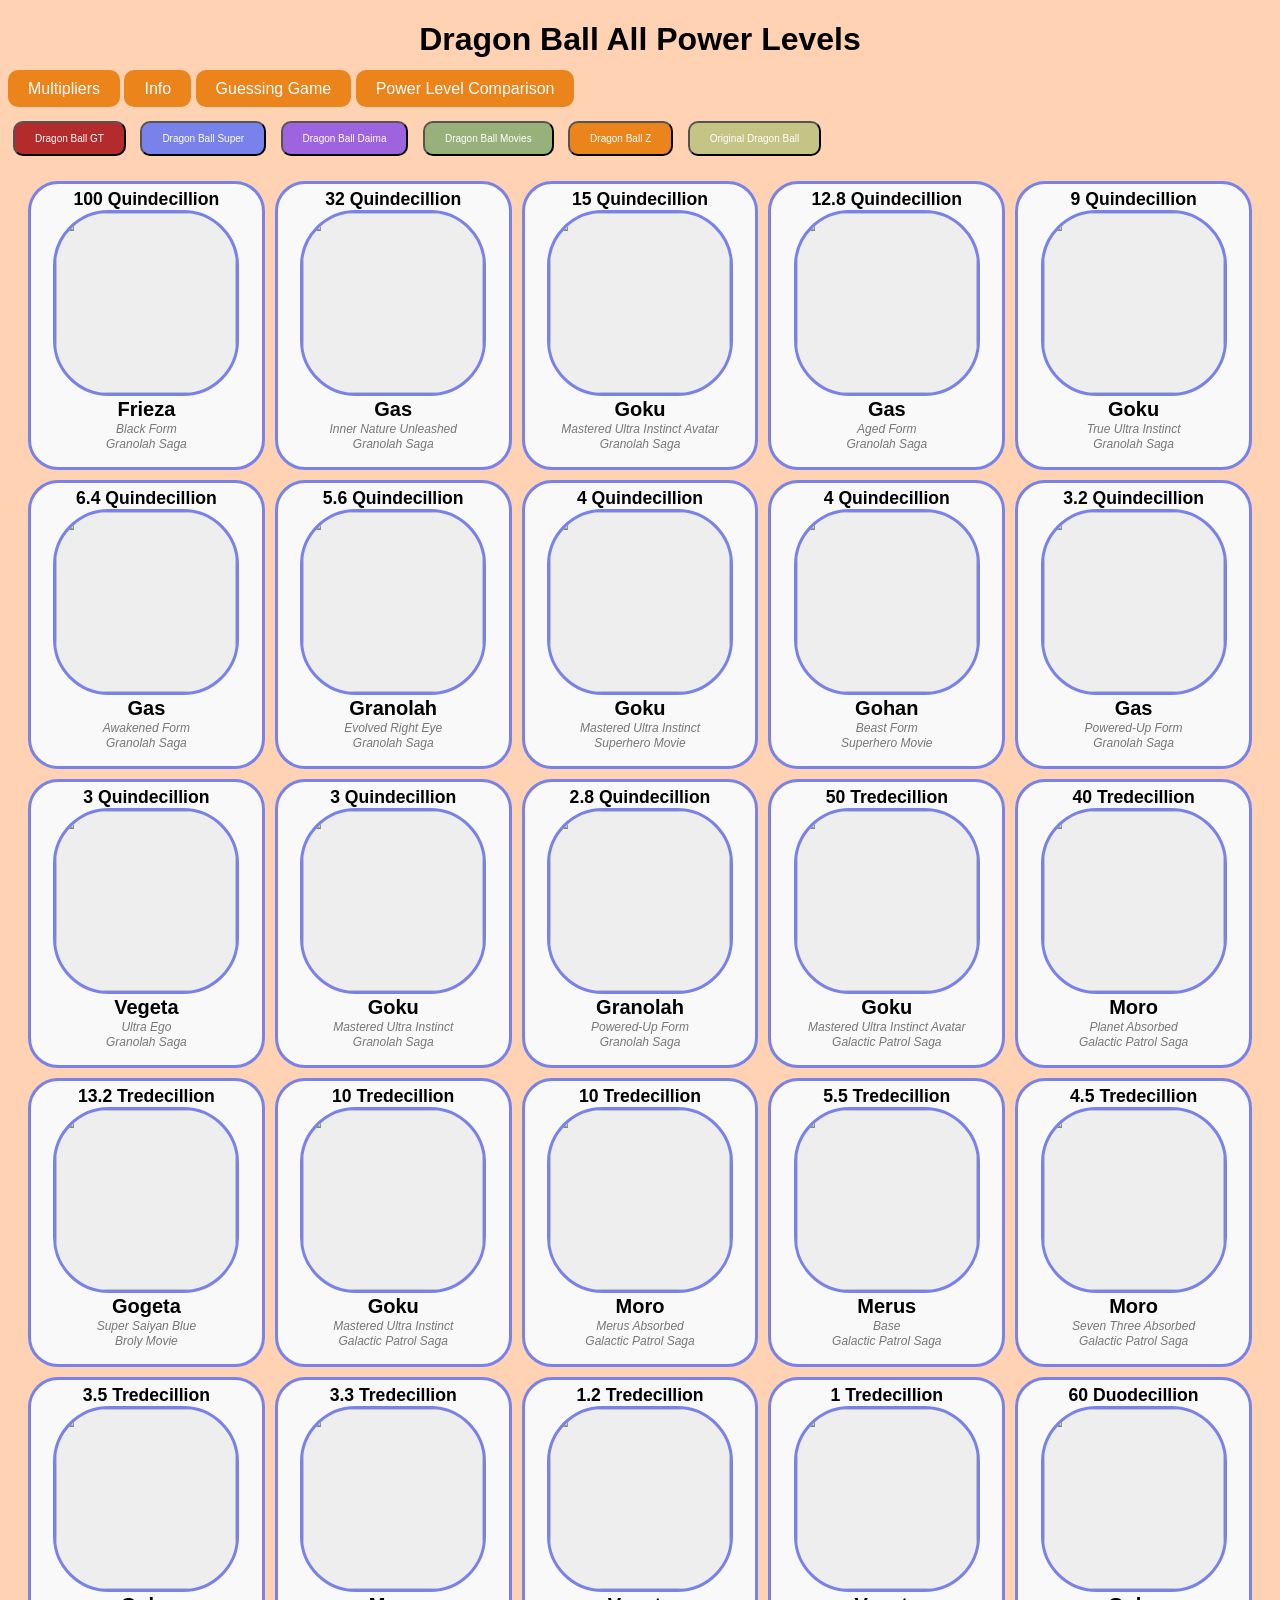
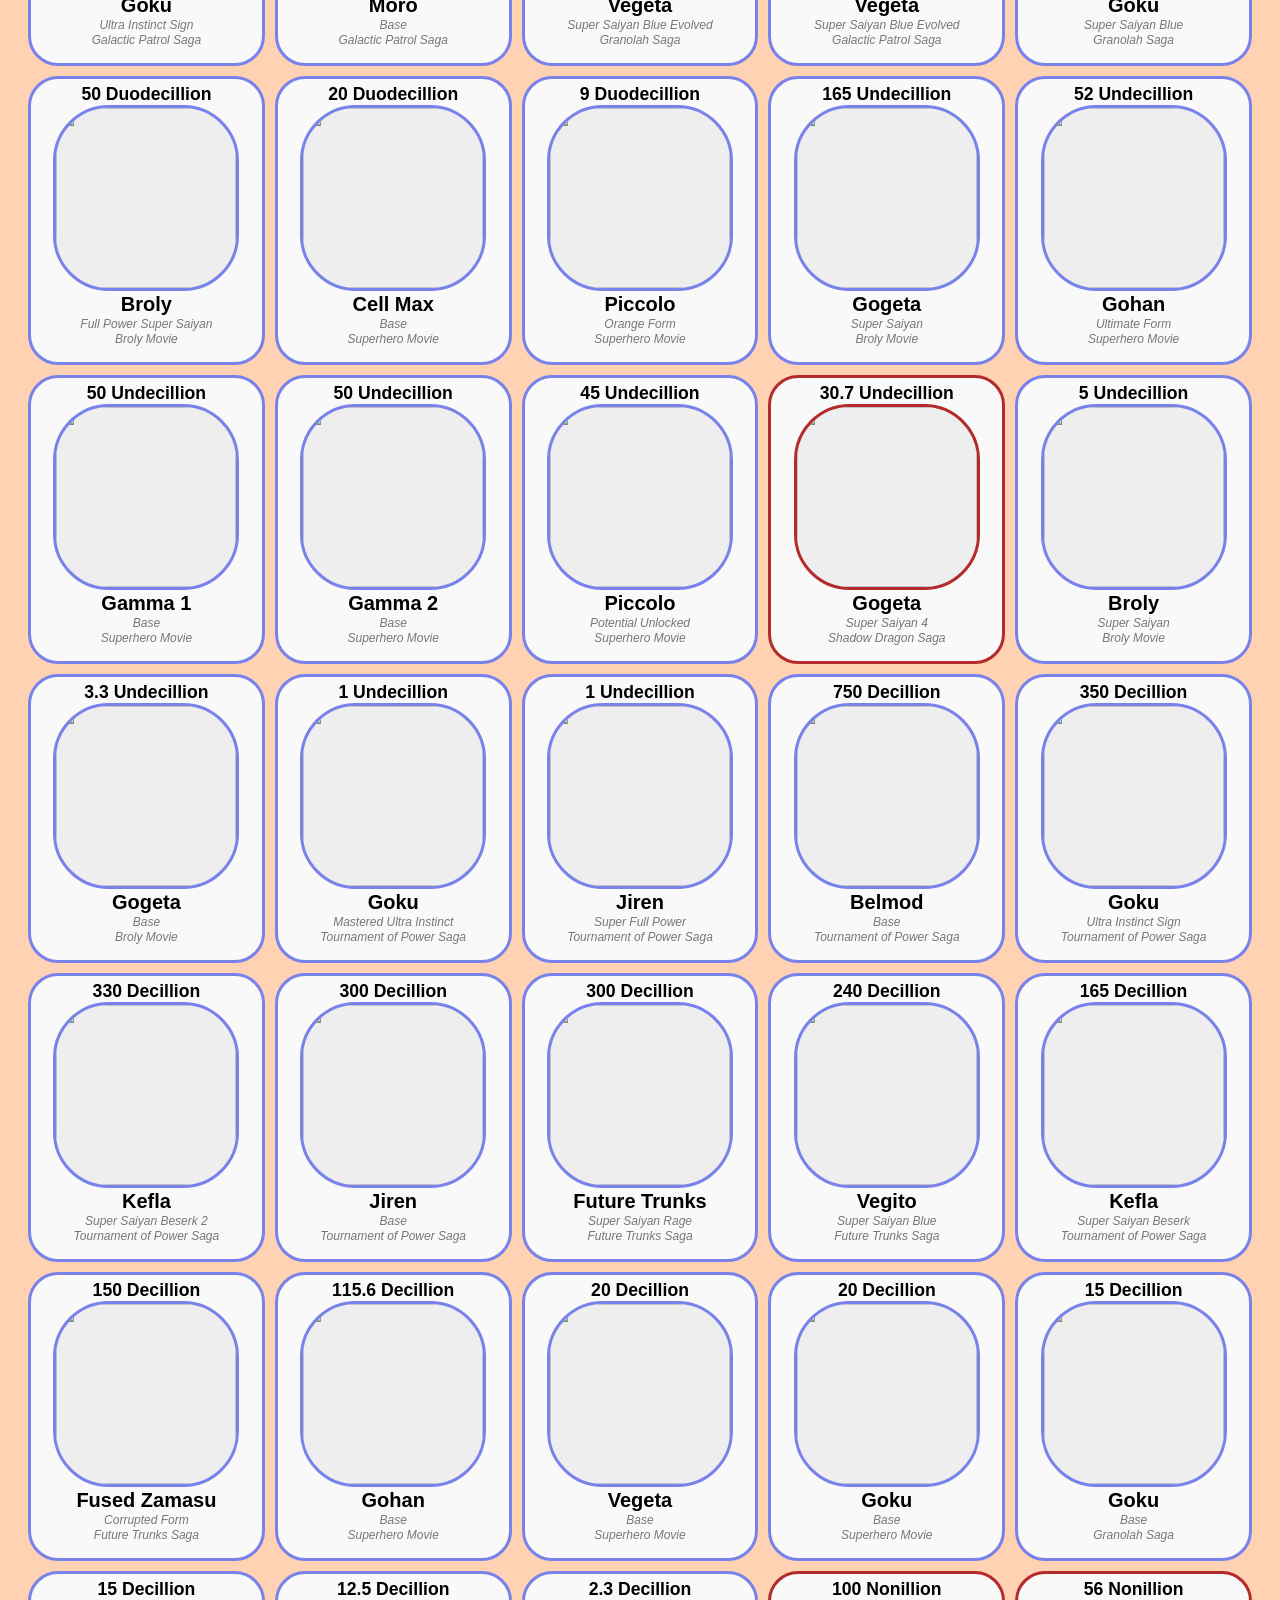
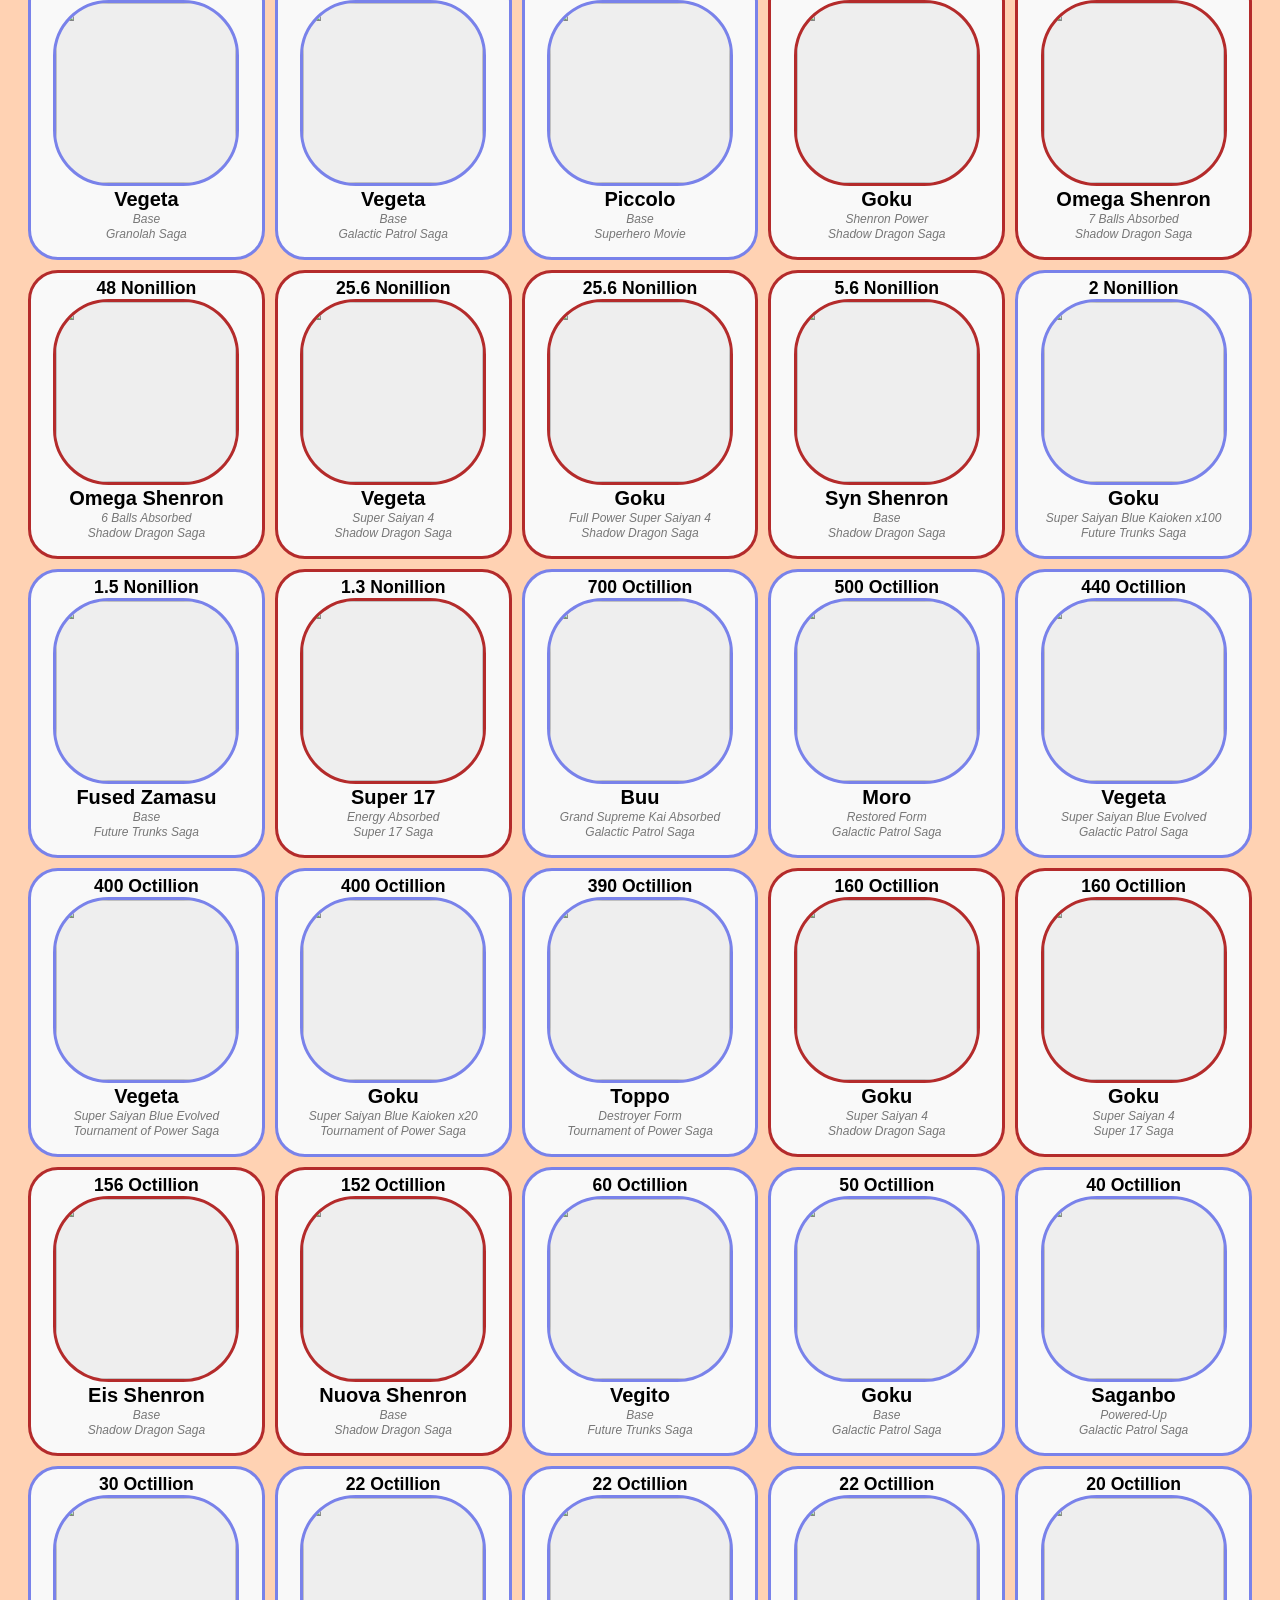
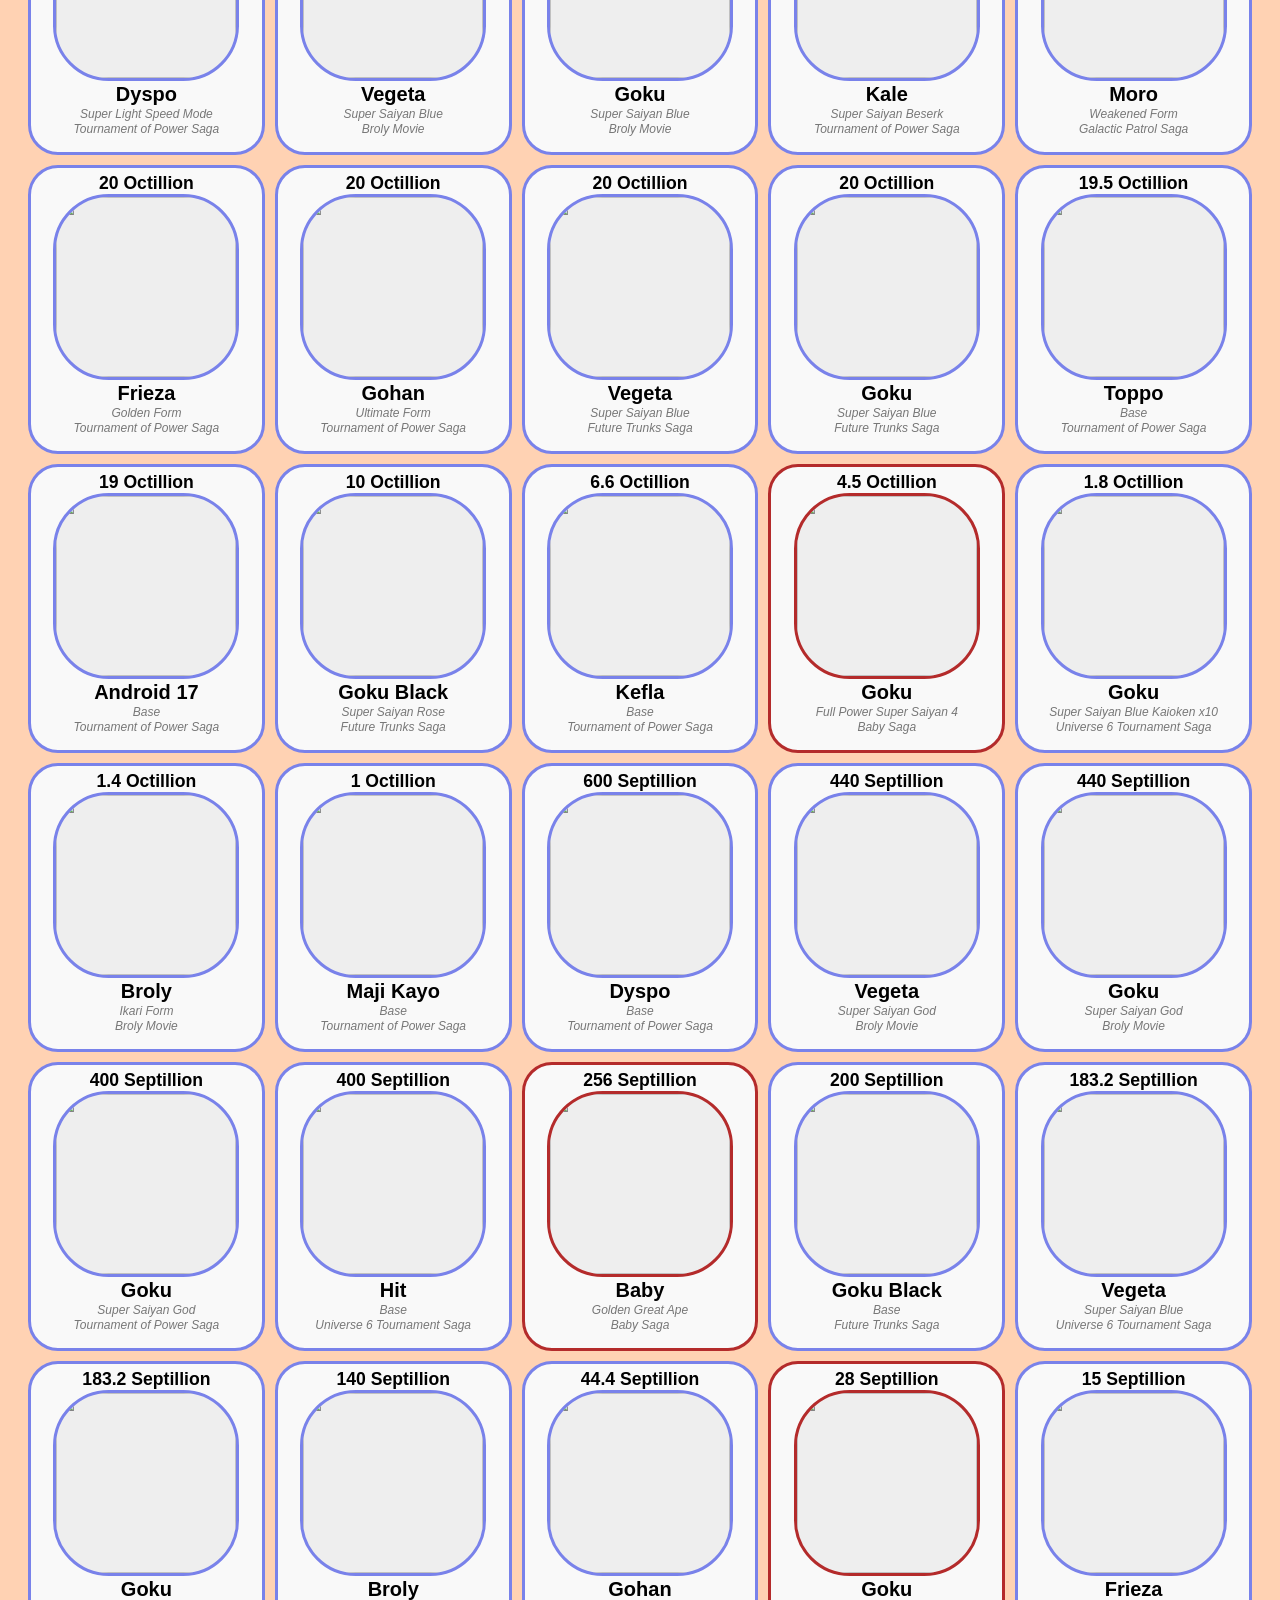
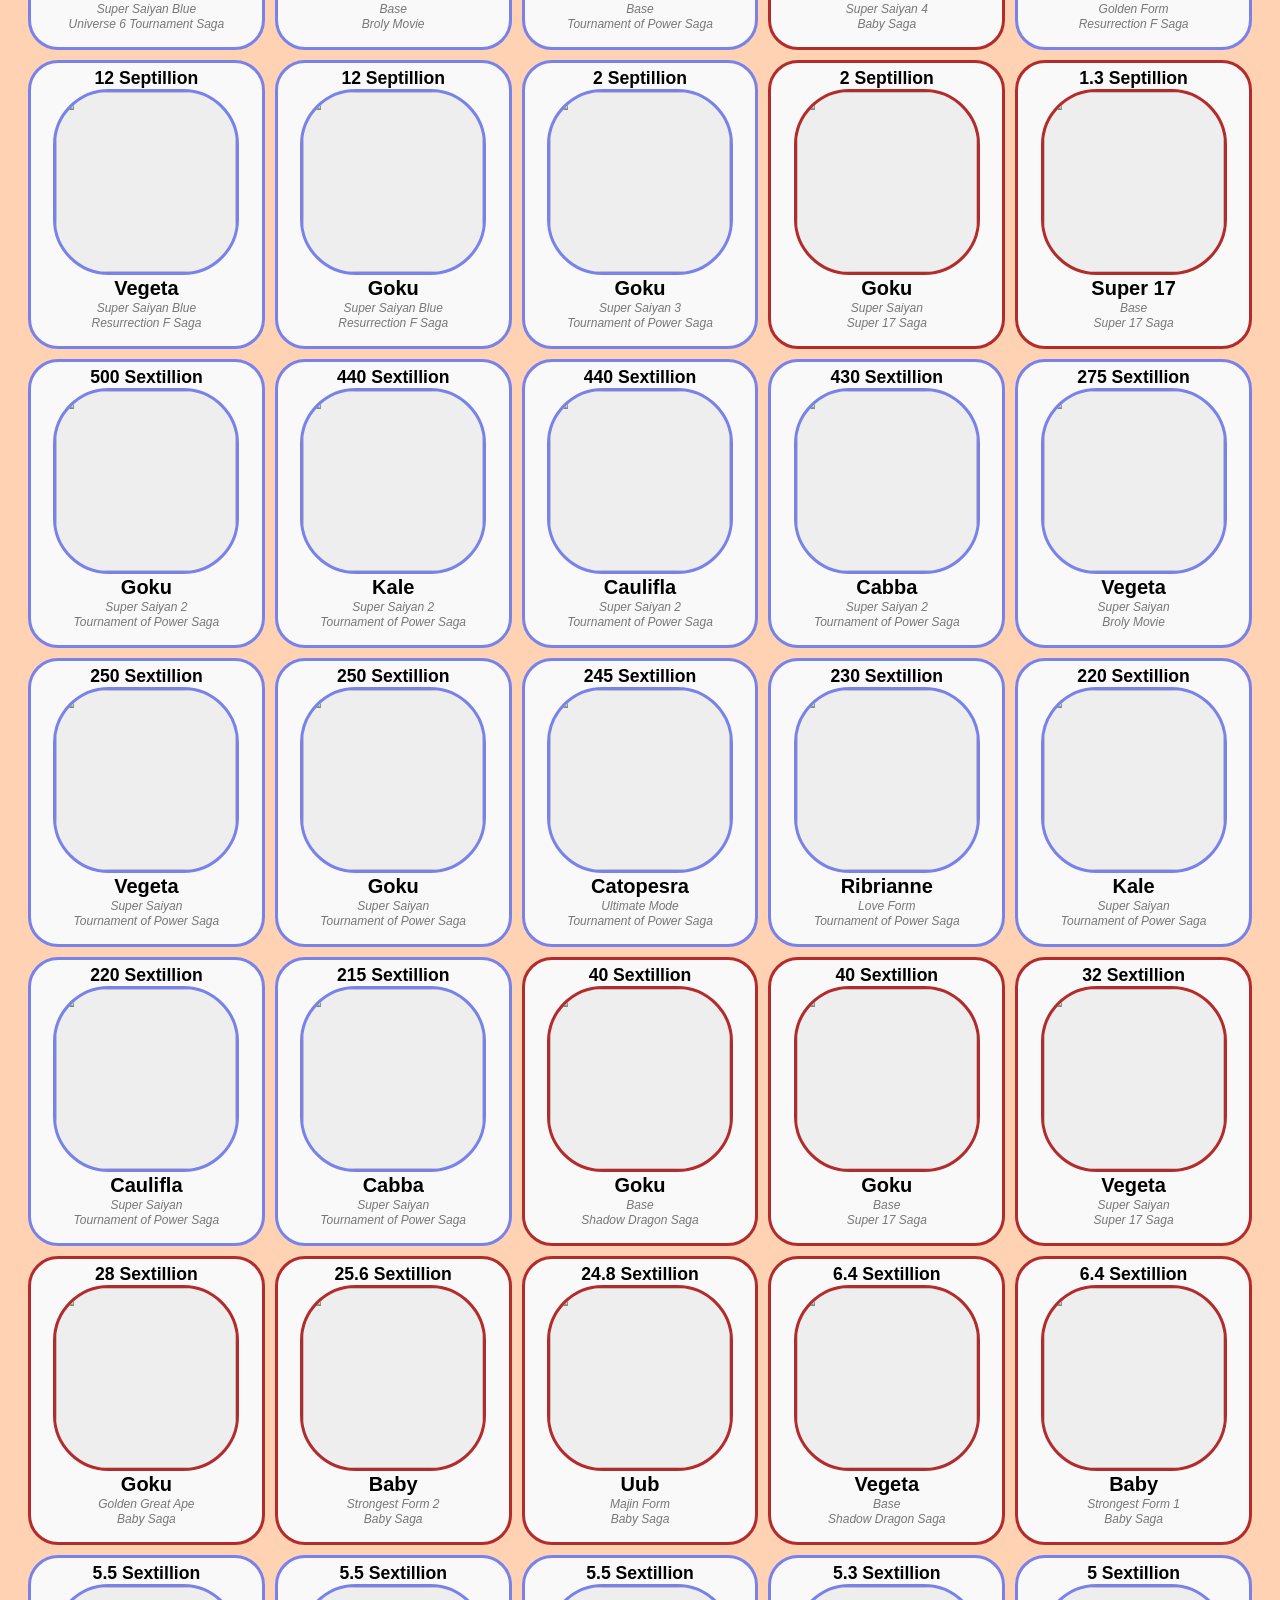
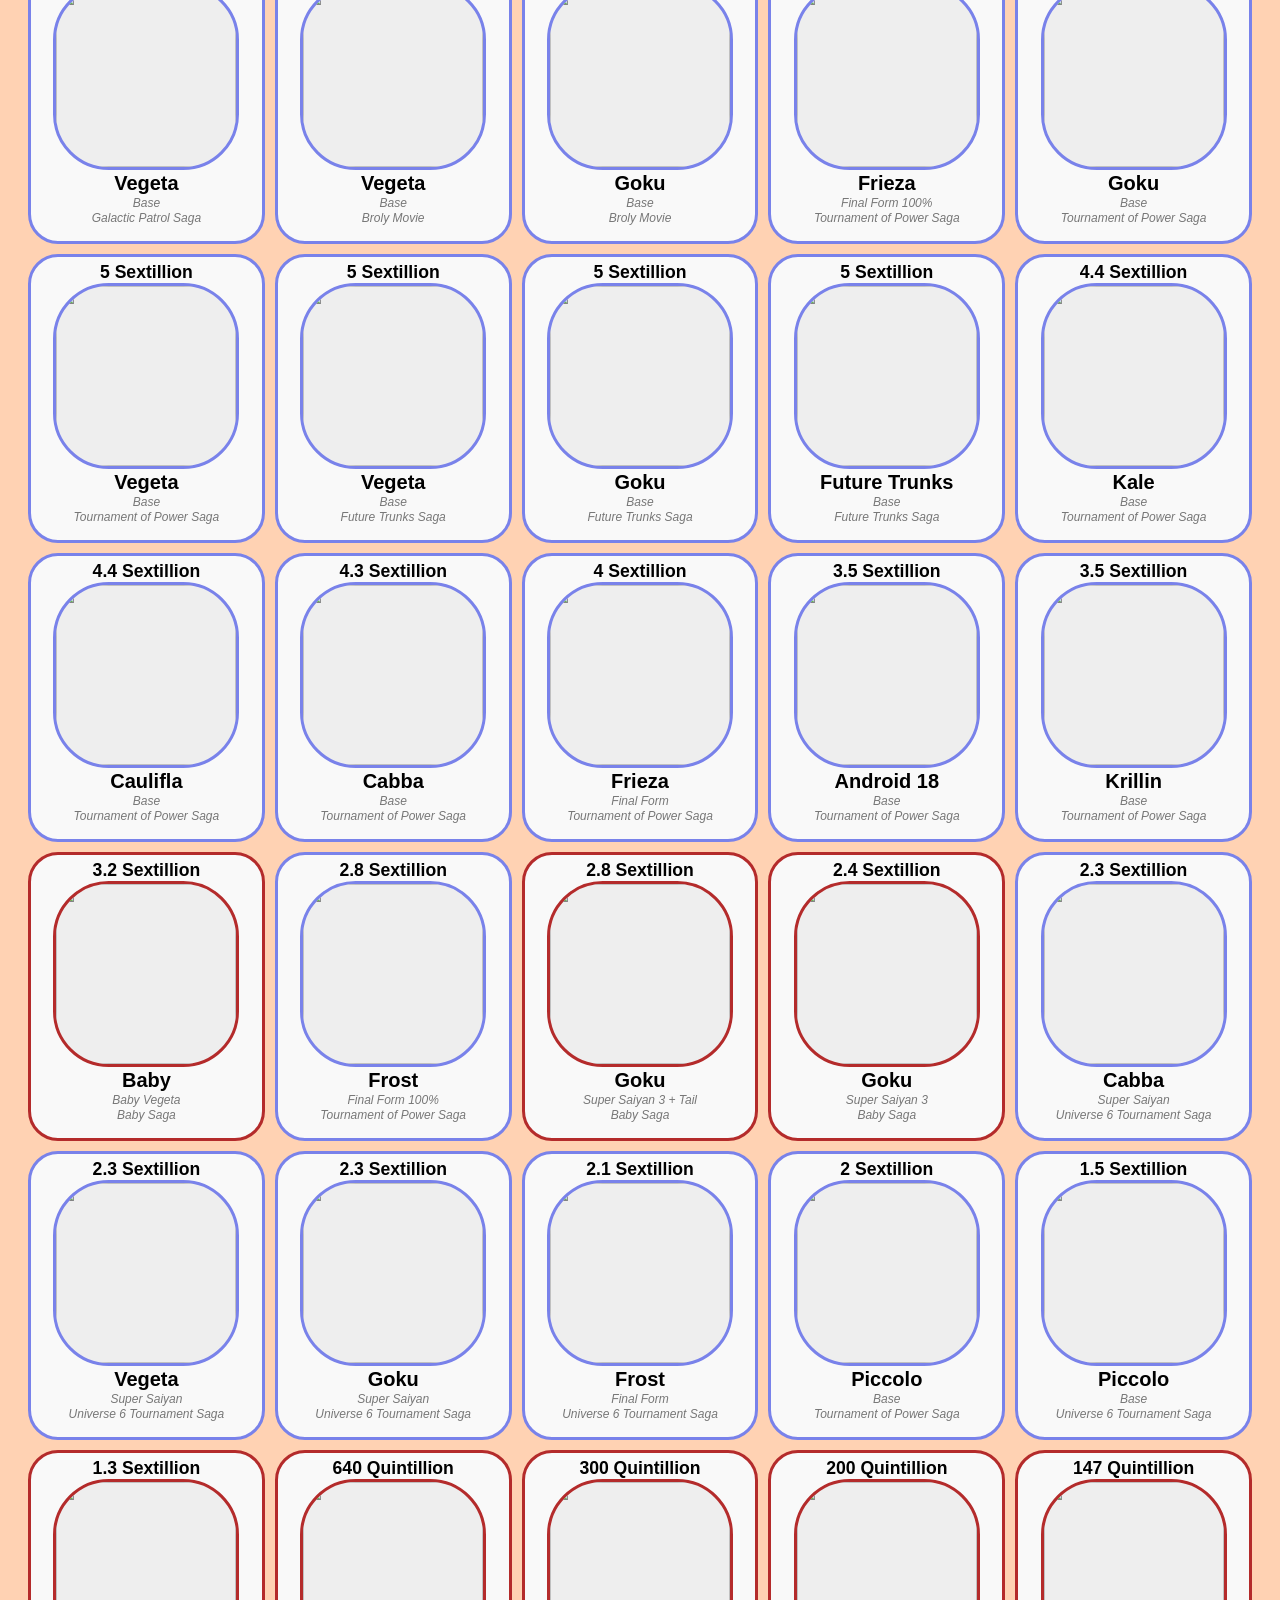
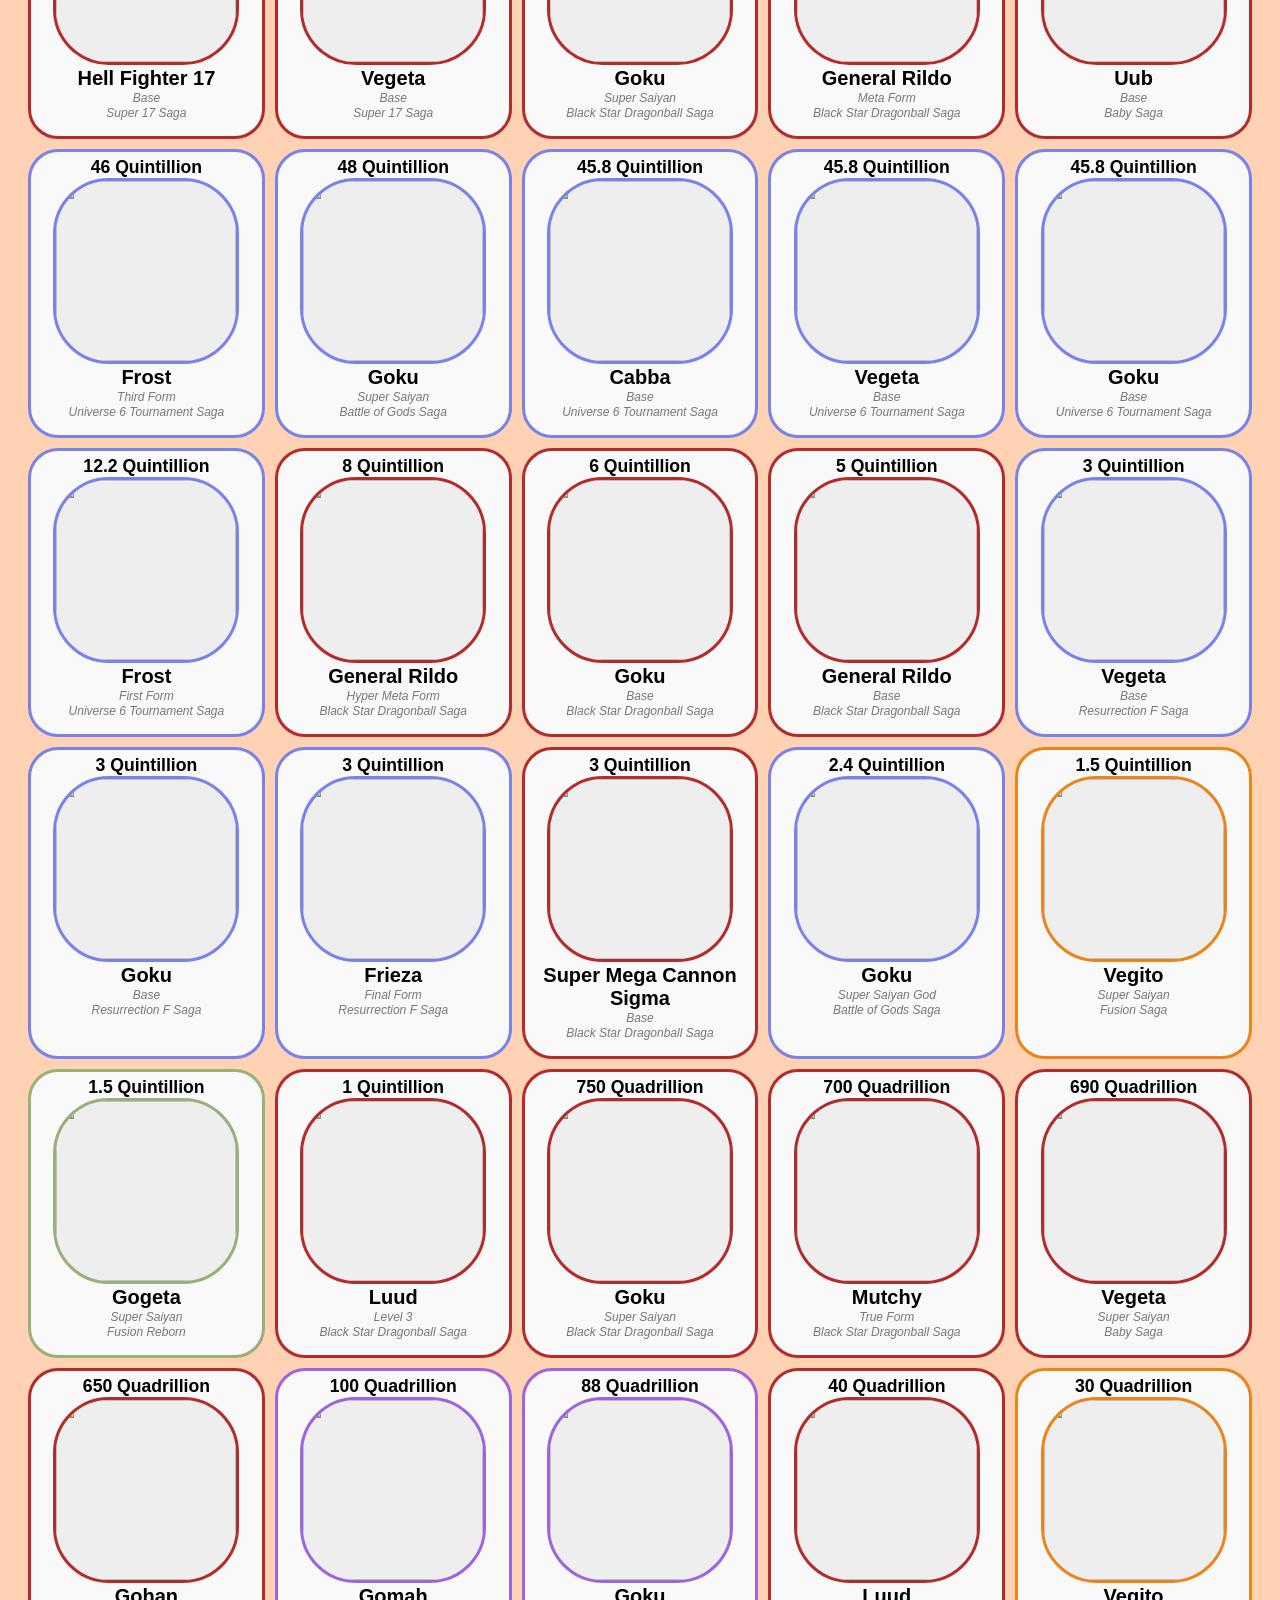
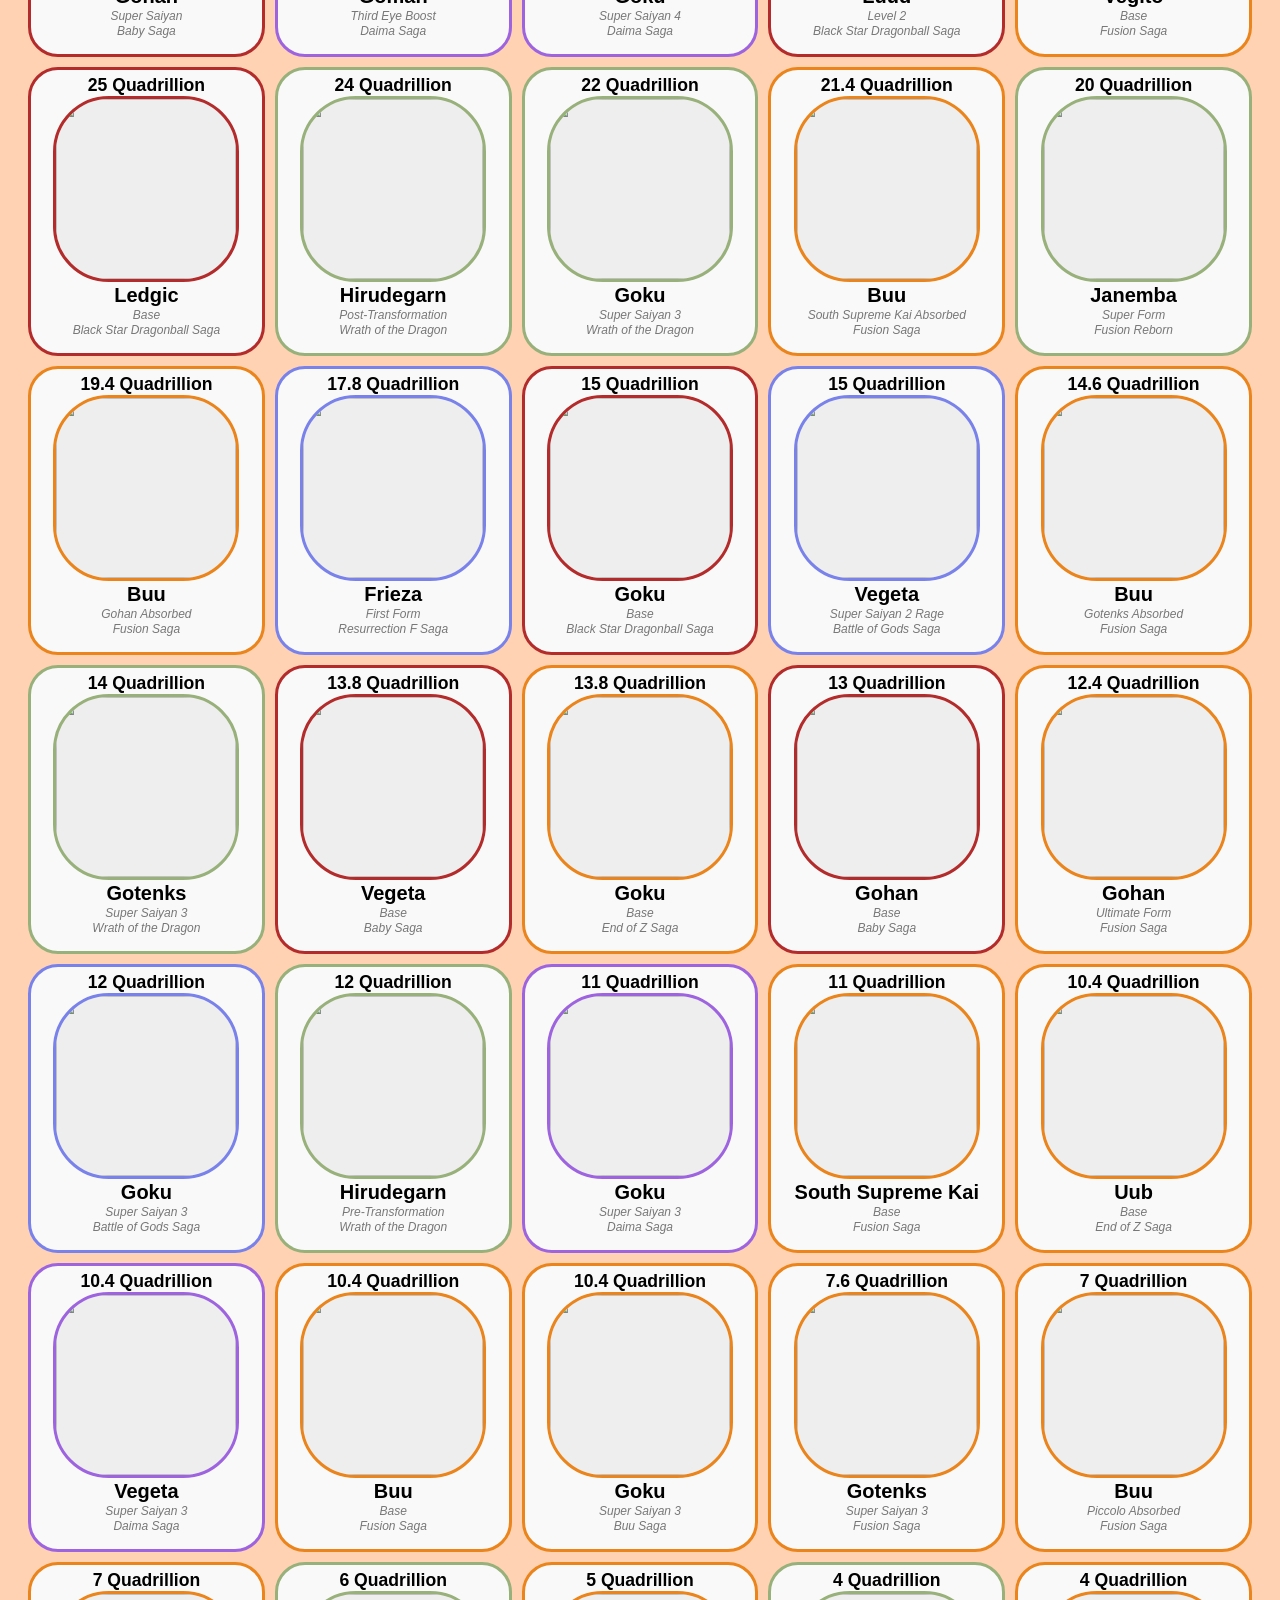
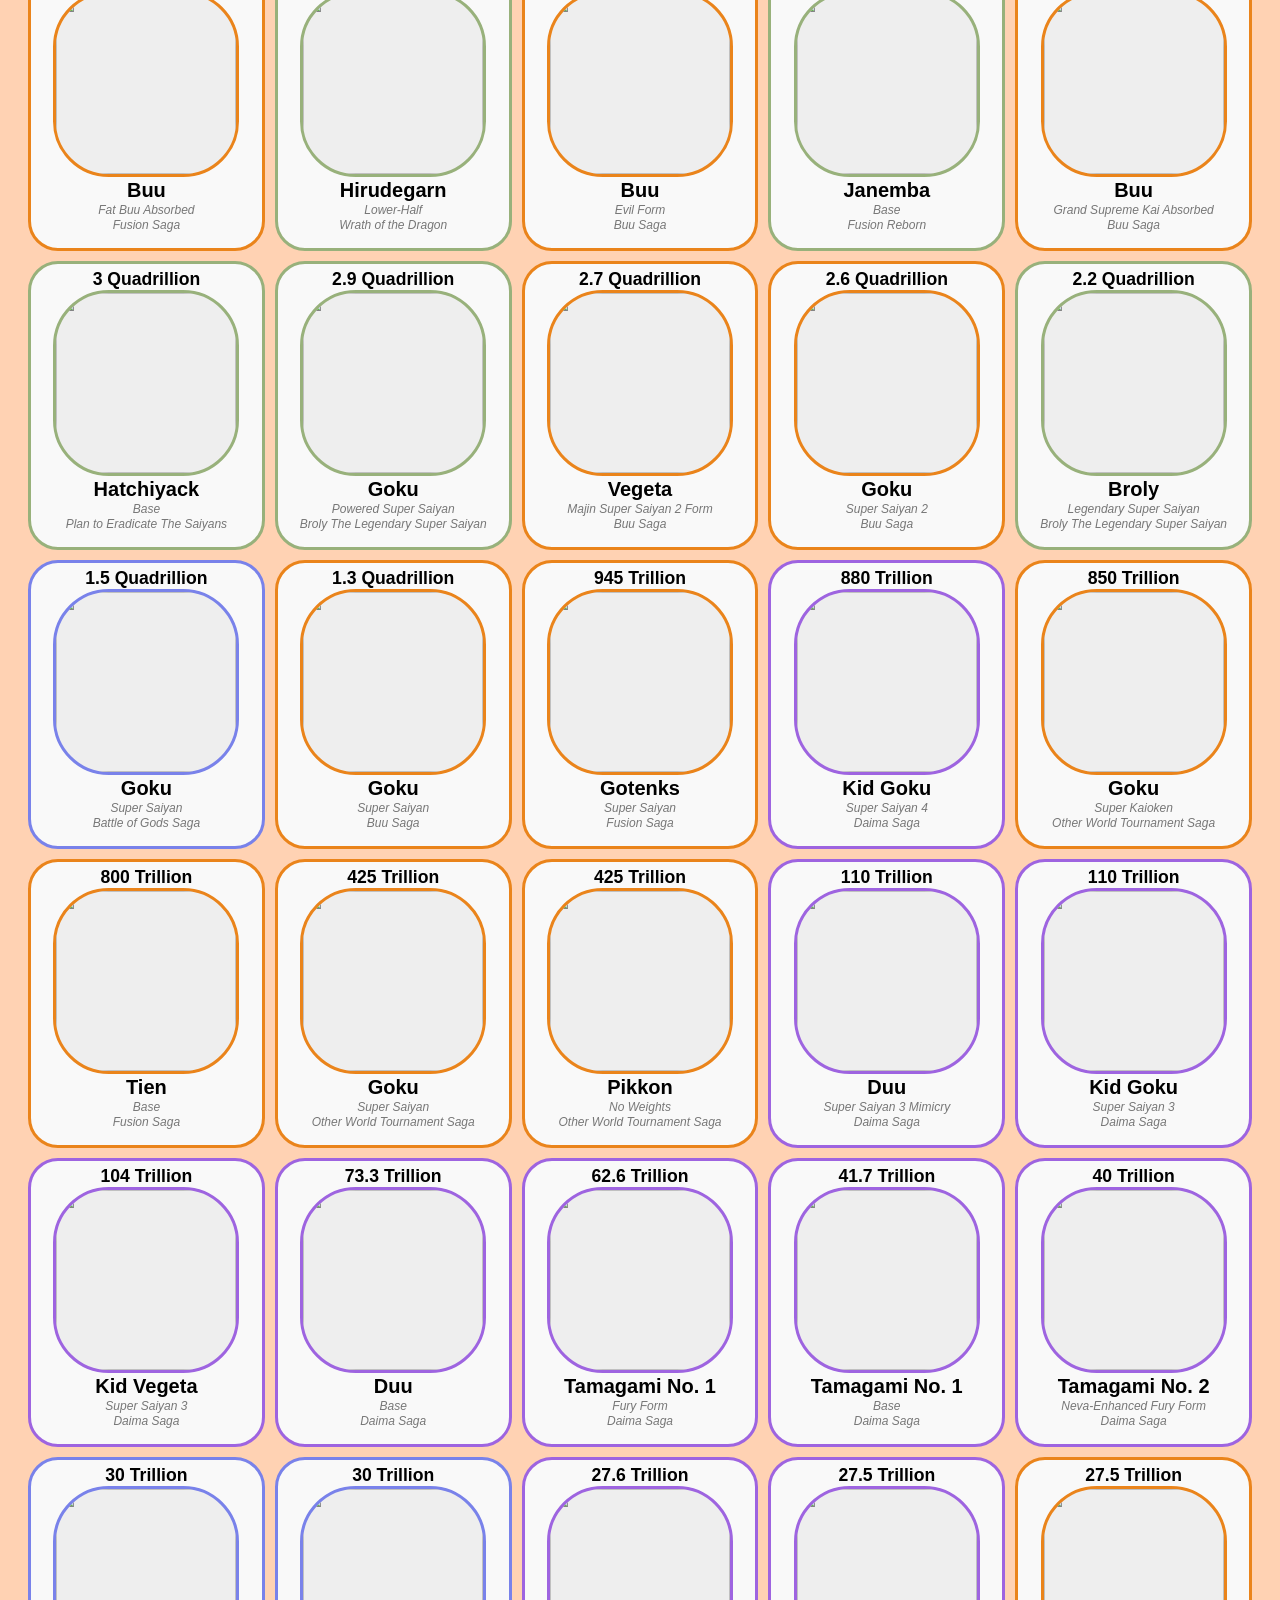
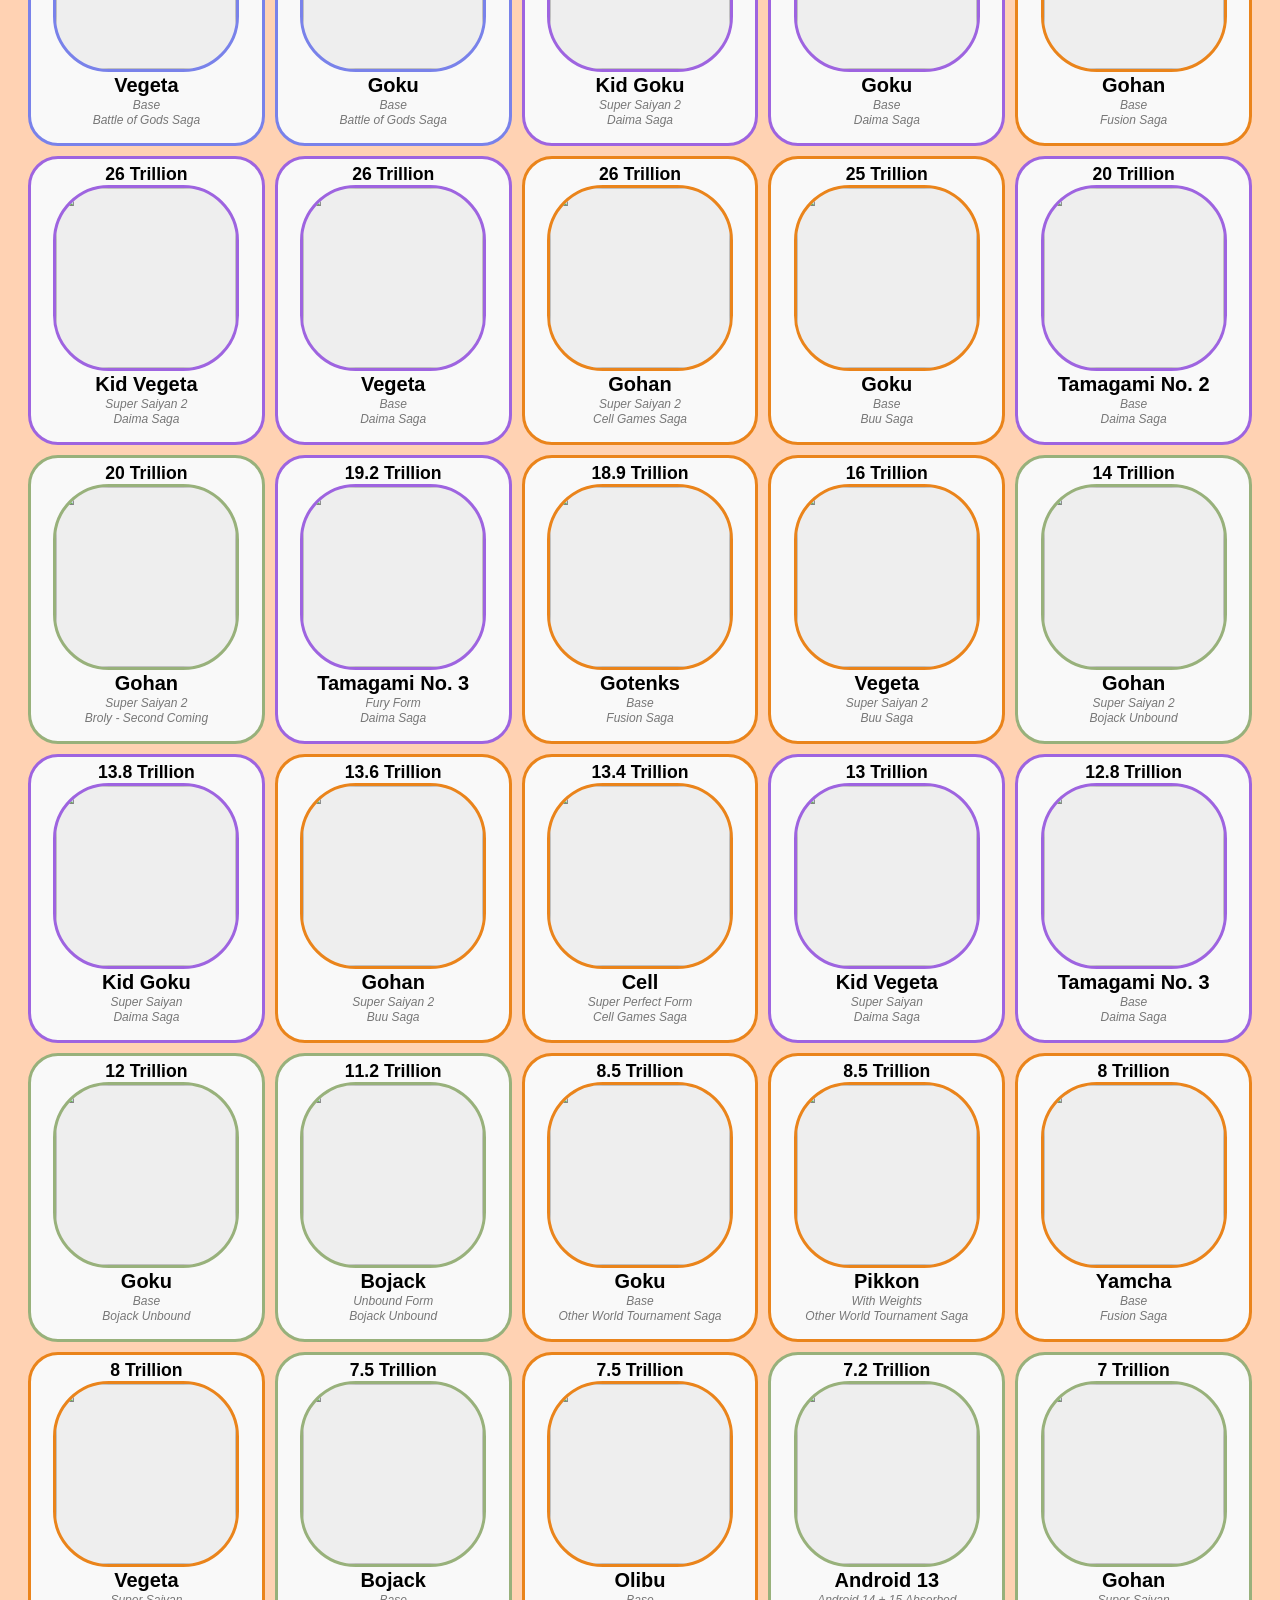
==== commit f0233fc1: "I dont know more stuff" ====
--- a/index.html
+++ b/index.html
@@ -1,120 +1,97 @@
-<!DOCTYPE html>
-<html>
-<head>
-    <title>Character Rankings</title>
-    <link rel="stylesheet" href="style.css">
-</head>
-<body>
-
-<h1 style="text-align:center">Dragon Ball All Power Levels</h1>
-
-<a href="multipliers.html" class="button-link">Multipliers</a><br></br>
-
-<a href="dbheroes.html" class="button-link">Dragon Ball Heroes</a><br></br>
-
-<div id="saga-filter-menu"></div>
-
-<div id="character-filter-menu"></div>
-
-<div id="character-container"></div>
-
-
-<script>
-    let allCharacters = [];
-
-    async function loadCharacters() {
-        try {
-            const response = await fetch('powerlevels.json');
-            allCharacters = await response.json();
-            createSagaFilterMenu();
-            renderDisplay(allCharacters);
-        } catch (error) {
-            console.error("Error loading characters:", error);
-        }
-    }
-
-    function createSagaFilterMenu() {
-        const menu = document.getElementById('saga-filter-menu');
-        const orderedCategories = [
-            'Shadow Dragon Saga',
-            'Super 17 Saga',
-            'Baby Saga',
-            'Black Star Dragonball Saga',
-            'End of Z Saga',
-            'Superhero Movie',
-            'Granolah Saga',
-            'Galactic Patrol Saga',
-            'Broly Movie',
-            'Tournament of Power Saga',
-            'Future Trunks Saga',
-            'Universe 6 Tournament Saga',
-            'Resurrection F Saga',
-            'Battle of Gods Saga',
-            'Daima Saga',
-            'Wrath of the Dragon',
-            'Fusion Saga',
-            'Buu Saga',
-            'Broly - Second Coming',
-            'Bojack Unbound',
-            'Other World Tournament Saga',
-            'Cell Games Saga',
-            'Plan to Eradicate The Saiyans',
-            'Broly The Legendary Super Saiyan',
-            'Super Android 13',
-            'The Return of Cooler',
-            'Cell Saga',
-            'Android Saga',
-            'Coolers Revenge',
-            'Trunks Saga',
-            'The History of Trunks',
-            'Garlic Jr Saga',
-            'Frieza Saga',
-            'Lord Slug',
-            'Namek Saga',
-            'The Tree of Might',
-            'The Worlds Strongest',
-            'Saiyan Saga',
-            'Raditz Saga',
-            'Dead Zone',
-            'Piccolo Jr Saga',
-            'King Piccolo Saga',
-            'Tien Shinhan Saga',
-            'Fortuneteller Baba Saga',
-            'Red Ribbon Army Saga',
-            'Tournament Saga',
-            'Emperor Pilaf Saga',
-            'Bardock - The Father of Goku',
-        ]
-        let menuHTML = `<button class="filter-btn" onclick="filterData('all')">Show All</button>`;
-        menuHTML += orderedCategories.map(cat => `
-            <button class="filter-btn" onclick="filterData('${cat}')">${cat}</button>
-        `).join('');
-        menu.innerHTML = menuHTML;
-    }
-
-    function filterData(category) {
-        if (category === 'all') {
-            renderDisplay(allCharacters);
-        } else {
-            const filtered = allCharacters.filter(char => char.info === category);
-            renderDisplay(filtered);
-        }
-    }
-
-    function renderDisplay(dataToShow) {
-        const container = document.getElementById('character-container');
-
-        container.innerHTML = dataToShow.map(char => `
-            <div class="character-card" style="border:3px solid ${char.border};">
-                <span class="powerlevel">${char.powerlevel}</span>
-                <img src="${char.image}" style="border:3px solid ${char.border};">
-                <h2>${char.name}</h2>
-                <p>${char.form}</p>
-                <p>${char.info}</p>
-            </div>
-        `).join('');
-    }
-
-    loadCharacters();
-</script>
-</body>
+<!DOCTYPE html>
+<html>
+<head>
+    <title>Character Rankings</title>
+    <link rel="stylesheet" href="style.css">
+</head>
+<body>
+
+<h1 style="text-align:center">Dragon Ball All Power Levels</h1>
+
+<a href="multipliers/multipliers.html" class="button-link">Multipliers</a>
+<a href="info.html" class="button-link">Info</a>
+<a href="guess.html" class="button-link">Guessing Game</a>
+<a href="comparison.html" class="button-link">Power Level Comparison</a>
+
+<div id="series-filter-menu"></div>
+
+<div id="character-filter-menu"></div>
+
+<div id="character-container"></div>
+
+
+<script>
+    let allCharacters = [];
+
+    async function loadCharacters() {
+        try {
+            const response = await fetch('powerlevels.json');
+            allCharacters = await response.json();
+            createSeriesFilterMenu();
+            renderDisplay(allCharacters);
+        } catch (error) {
+            console.error("Error loading characters:", error);
+        }
+    }
+
+    const seriesColors = [
+        { name: 'Dragon Ball GT', color: '#B42B2B' },
+        { name: 'Dragon Ball Super', color: '#7982EA' },
+        { name: 'Dragon Ball Daima', color: '#9E64E0' },
+        { name: 'Dragon Ball Movies', color: '#98B17B' },
+        { name: 'Dragon Ball Z', color: '#ea841b' },
+        { name: 'Original Dragon Ball', color: '#C6C485' },
+    ];
+    // colours of the series currently toggled on
+    const activeSeries = new Set();
+
+    function createSeriesFilterMenu() {
+        const menu = document.getElementById('series-filter-menu');
+        // every series starts toggled on
+        menu.innerHTML = seriesColors.map(series => {
+            activeSeries.add(series.color.toUpperCase());
+            return `
+            <button class="filter-btn series-toggle active" data-color="${series.color}" style="background:${series.color}" onclick="toggleSeries('${series.color}')">${series.name}</button>
+        `;
+        }).join('');
+    }
+
+    function toggleSeries(color) {
+        const key = color.toUpperCase();
+        const btn = document.querySelector(`.series-toggle[data-color="${color}"]`);
+        if (activeSeries.has(key)) {
+            activeSeries.delete(key);
+            btn.style.background = '';
+            btn.classList.remove('active');
+        } else {
+            activeSeries.add(key);
+            btn.style.background = color;
+            btn.classList.add('active');
+        }
+        applySeriesFilter();
+    }
+
+    function applySeriesFilter() {
+        // nothing toggled on -> show nothing
+        const filtered = allCharacters.filter(char => activeSeries.has(char.border.toUpperCase()));
+        renderDisplay(filtered);
+    }
+
+    function renderDisplay(dataToShow) {
+        const container = document.getElementById('character-container');
+
+        container.innerHTML = dataToShow.map(char => `
+            <div class="character-card" style="border:3px solid ${char.border};">
+                <span class="powerlevel">${char.powerlevel}</span>
+                <img src="${char.image}" style="border:3px solid ${char.border};">
+                <h2>${char.name}</h2>
+                <p>${char.form}</p>
+                <p>${char.info}</p>
+            </div>
+        `).join('');
+    }
+
+    loadCharacters();
+</script>
+</body>
+</html>
--- a/style.css
+++ b/style.css
@@ -31,7 +31,7 @@
 .powerlevel {
     font-weight: bold;
     display: block;
-    font-size: 125%;
+    font-size: 110%;
 }
 
 .character-card h2 {
@@ -44,6 +44,31 @@
     color: #777;
     font-style: italic;
     margin: 1px;
+}
+
+#info-container {
+    display: flex;
+    flex-direction: column;
+    gap: 10px;
+    padding: 20px;
+}
+
+.info-box {
+    border: 3px solid #ea841b;
+    border-radius: 30px;
+    padding: 15px 25px;
+    background: #f9f9f9;
+}
+
+.info-box h2 {
+    margin: 5px 0;
+    font-size: 1.75em;
+}
+
+.info-box p {
+    font-size: 1.1em;
+    color: #777;
+    margin: 5px 0 10px;
 }
 
 .button-link {
@@ -52,6 +77,55 @@
     color: white;
     text-decoration: none;
     border-radius: 10px;
+}
+
+.filter-mode-switch {
+    display: flex;
+    align-items: center;
+    gap: 8px;
+    margin: 15px 0;
+    font-weight: bold;
+}
+
+.switch {
+    position: relative;
+    display: inline-block;
+    width: 50px;
+    height: 26px;
+}
+
+.switch input {
+    opacity: 0;
+    width: 0;
+    height: 0;
+}
+
+.slider {
+    position: absolute;
+    cursor: pointer;
+    top: 0;
+    left: 0;
+    right: 0;
+    bottom: 0;
+    background-color: #ea841b;
+    border-radius: 26px;
+    transition: 0.3s;
+}
+
+.slider:before {
+    position: absolute;
+    content: "";
+    height: 20px;
+    width: 20px;
+    left: 3px;
+    bottom: 3px;
+    background-color: white;
+    border-radius: 50%;
+    transition: 0.3s;
+}
+
+.switch input:checked + .slider:before {
+    transform: translateX(24px);
 }
 
 .filter-btn {
@@ -63,4 +137,372 @@
     text-decoration: none;
     border-radius: 10px;
     font-size: 10px;
-}+}
+
+/* push the filter buttons down so they clear the Multiplier/Info/High Ball links */
+#series-filter-menu {
+    margin-top: 18px;
+}
+
+/* series toggle buttons start grey (off) until clicked */
+.series-toggle {
+    background: #9e9e9e;
+}
+.series-toggle.active {
+    color: white;
+}
+
+/* ---- horizontal flow chart ---- */
+#flow-scroll {
+    overflow-x: auto;
+    overflow-y: hidden;
+    padding: 10px 0 20px;
+}
+
+/* sized by its contents so the arrow layer can be measured against it */
+#flow-canvas {
+    position: relative;
+    display: inline-block;
+    padding: 60px 30px;
+}
+
+/* a column per character along the row, a grid row per tier above it.
+   row-gap is widened by the script to fit however many arrow lanes run between
+   the tiers */
+#flow-grid {
+    display: grid;
+    justify-items: center;
+    align-items: center;
+    column-gap: 110px;
+    row-gap: 68px;
+}
+
+#flow-arrows {
+    position: absolute;
+    top: 0;
+    left: 0;
+    overflow: visible;
+    pointer-events: none;
+}
+
+.flow-arrow {
+    fill: none;
+    stroke: #000;
+    stroke-width: 3;
+}
+
+.flow-arrow-head {
+    fill: #000;
+}
+
+/* no set width: the node is as wide as the character's name needs */
+.flow-node {
+    position: relative;
+    z-index: 1;
+    border: 3px solid #ddd;
+    border-radius: 30px;
+    padding: 12px 22px;
+    text-align: center;
+    background: #f9f9f9;
+}
+
+.flow-name {
+    display: block;
+    white-space: nowrap;
+    font-weight: bold;
+    font-size: 1.05em;
+    line-height: 1.2;
+}
+
+.flow-power {
+    display: block;
+    font-size: 0.75em;
+    color: #777;
+    font-style: italic;
+    margin-top: 4px;
+}
+
+/* description sits in the arrow itself, its background breaking the line */
+.flow-label {
+    position: absolute;
+    transform: translate(-50%, -50%);
+    max-width: 110px;
+    z-index: 2;
+    text-align: center;
+    font-size: 0.8em;
+    font-weight: bold;
+    color: #333;
+    background: #FFD2B3;
+    padding: 0 6px;
+    line-height: 1.3;
+    pointer-events: none;
+}
+
+/* ---- power level comparison ---- */
+
+/* .button-link is for anchors; this is the same look on a real <button> */
+.action-btn {
+    padding: 10px 20px;
+    background-color: #ea841b;
+    color: white;
+    border: none;
+    border-radius: 10px;
+    font-family: inherit;
+    font-size: 1em;
+    font-weight: bold;
+    cursor: pointer;
+}
+
+.action-btn:disabled {
+    background-color: #9e9e9e;
+    cursor: default;
+}
+
+/* ---- comparison: character select ---- */
+
+#select-intro {
+    text-align: center;
+    color: #777;
+    font-style: italic;
+    margin: 25px 0 0;
+}
+
+#picker {
+    display: flex;
+    justify-content: center;
+    align-items: flex-start;
+    gap: 25px;
+    padding: 20px;
+}
+
+.picker-field {
+    width: 260px;
+}
+
+/* positioned so the suggestion list hangs off the input, not off the whole field */
+.input-wrap {
+    position: relative;
+}
+
+.picker-label {
+    display: block;
+    font-weight: bold;
+    margin-bottom: 5px;
+}
+
+.char-input {
+    width: 100%;
+    box-sizing: border-box;
+    padding: 10px 12px;
+    font-family: inherit;
+    font-size: 1em;
+    border: 3px solid #ddd;
+    border-radius: 10px;
+    background: #f9f9f9;
+}
+
+.char-input:focus {
+    outline: none;
+    border-color: #ea841b;
+}
+
+.suggestions {
+    position: absolute;
+    top: 100%;
+    left: 0;
+    right: 0;
+    z-index: 5;
+    margin: 5px 0 0;
+    padding: 0;
+    list-style: none;
+    max-height: 260px;
+    overflow-y: auto;
+    border: 3px solid #ea841b;
+    border-radius: 10px;
+    background: #f9f9f9;
+}
+
+.suggestions[hidden] {
+    display: none;
+}
+
+.suggestions li {
+    padding: 8px 12px;
+    cursor: pointer;
+}
+
+.suggestions li.active,
+.suggestions li:hover {
+    background: #ea841b;
+    color: white;
+}
+
+.picker-note {
+    min-height: 1.2em;
+    margin: 5px 0 0;
+    font-size: 0.8em;
+    font-style: italic;
+    color: #c0392b;
+}
+
+/* the VS label and swap button sit between the two inputs, lined up with them */
+#picker-middle {
+    display: flex;
+    flex-direction: column;
+    align-items: center;
+    gap: 10px;
+    padding-top: 28px;
+}
+
+#vs-divider {
+    font-size: 2em;
+    font-weight: bold;
+    color: #ea841b;
+}
+
+#swap-btn {
+    font-size: 1.3em;
+    line-height: 1;
+    padding: 6px 14px;
+}
+
+#start-row {
+    text-align: center;
+}
+
+#start-note {
+    min-height: 1.2em;
+    margin: 8px 0 0;
+    font-size: 0.85em;
+    font-style: italic;
+    color: #c0392b;
+}
+
+/* the series toggles sit out of the way in the corner of the select screen */
+#comparison-series-filter {
+    position: fixed;
+    right: 20px;
+    bottom: 20px;
+    padding: 10px 12px;
+    border: 3px solid #ea841b;
+    border-radius: 20px;
+    background: #f9f9f9;
+}
+
+#series-filter-title {
+    margin: 0 0 4px;
+    font-size: 0.8em;
+    font-weight: bold;
+    text-align: center;
+}
+
+#comparison-series-menu {
+    display: flex;
+    flex-direction: column;
+    gap: 4px;
+}
+
+#comparison-series-menu .filter-btn {
+    margin: 0;
+    text-align: center;
+}
+
+/* ---- comparison: the bars ---- */
+
+/* the comparison scales with the viewport so it fills a large screen, with the
+   clamp ceilings sized for 2560x1440 */
+#page-title {
+    font-size: clamp(2em, 2.3vw, 3.6em);
+    margin: 0.4em 0;
+}
+
+#arena {
+    display: flex;
+    justify-content: center;
+    align-items: flex-start;
+    gap: clamp(30px, 3vw, 80px);
+    padding: 10px 30px 0;
+}
+
+.side {
+    display: flex;
+    flex-direction: column;
+    align-items: center;
+    gap: clamp(15px, 1.2vw, 30px);
+}
+
+.side-top {
+    display: flex;
+    align-items: flex-end;
+    gap: clamp(20px, 1.8vw, 46px);
+}
+
+/* mirrors side B so the two bars meet in the middle: [art][bar] [bar][art] */
+#side-b .side-top {
+    flex-direction: row-reverse;
+}
+
+/* square and cropped, the same treatment as .character-card img, just scaled up */
+.fighter-art img {
+    width: clamp(190px, 26vw, 700px);
+    height: clamp(190px, 26vw, 700px);
+    border: 3px solid #ddd;
+    border-radius: 30%;
+    object-fit: cover;
+    background-color: #eee;
+}
+
+.bar-track {
+    position: relative;
+    width: clamp(150px, 10.5vw, 290px);
+    height: clamp(300px, 68vh, 1100px);
+    border: 3px solid #ddd;
+    border-radius: 14px;
+    background: #f9f9f9;
+    overflow: hidden;
+}
+
+/* height is driven by the script (Web Animations API); the gradient is two
+   colours sampled out of the character's art */
+.bar-fill {
+    position: absolute;
+    left: 0;
+    right: 0;
+    bottom: 0;
+    height: 6%;
+    border-radius: 10px;
+    background: #ea841b;
+}
+
+/* sits in the middle of the filled part, so it rides up with the bar. the ceiling
+   keeps the longest label ("100 Quindecillion") on one line inside the bar */
+.bar-value {
+    position: absolute;
+    top: 50%;
+    left: 5px;
+    right: 5px;
+    transform: translateY(-50%);
+    text-align: center;
+    font-size: clamp(0.95em, 0.85vw, 1.5em);
+    line-height: 1.15;
+    color: white;
+    text-shadow: 0 1px 3px rgba(0, 0, 0, 0.75);
+}
+
+/* reuses .character-card for the form name / saga line under each bar */
+.side-caption {
+    align-self: stretch;
+    font-size: clamp(1.25em, 1.15vw, 2em);
+}
+
+#compare-controls {
+    display: flex;
+    justify-content: flex-end;
+    padding: clamp(12px, 1.2vh, 24px) 30px;
+}
+
+#step-counter {
+    font-weight: bold;
+    font-size: clamp(1em, 0.8vw, 1.4em);
+    color: #777;
+}
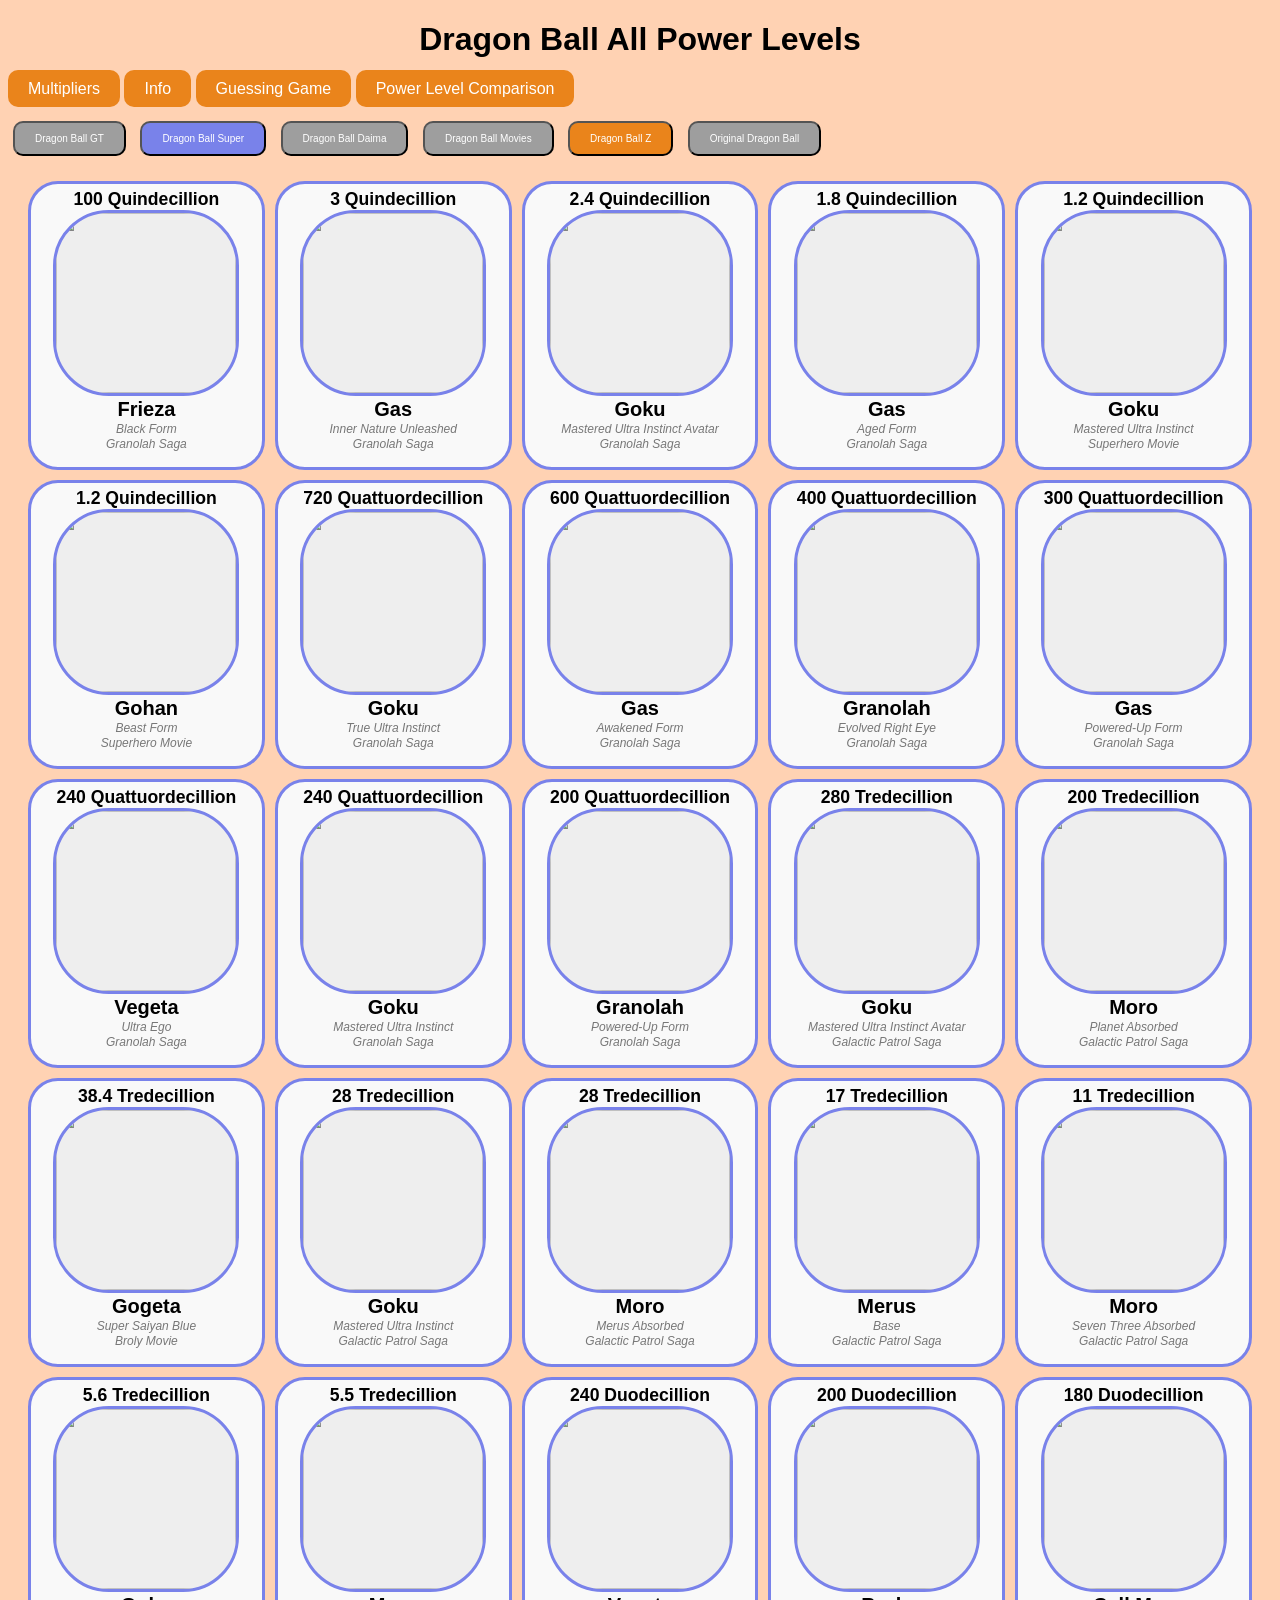
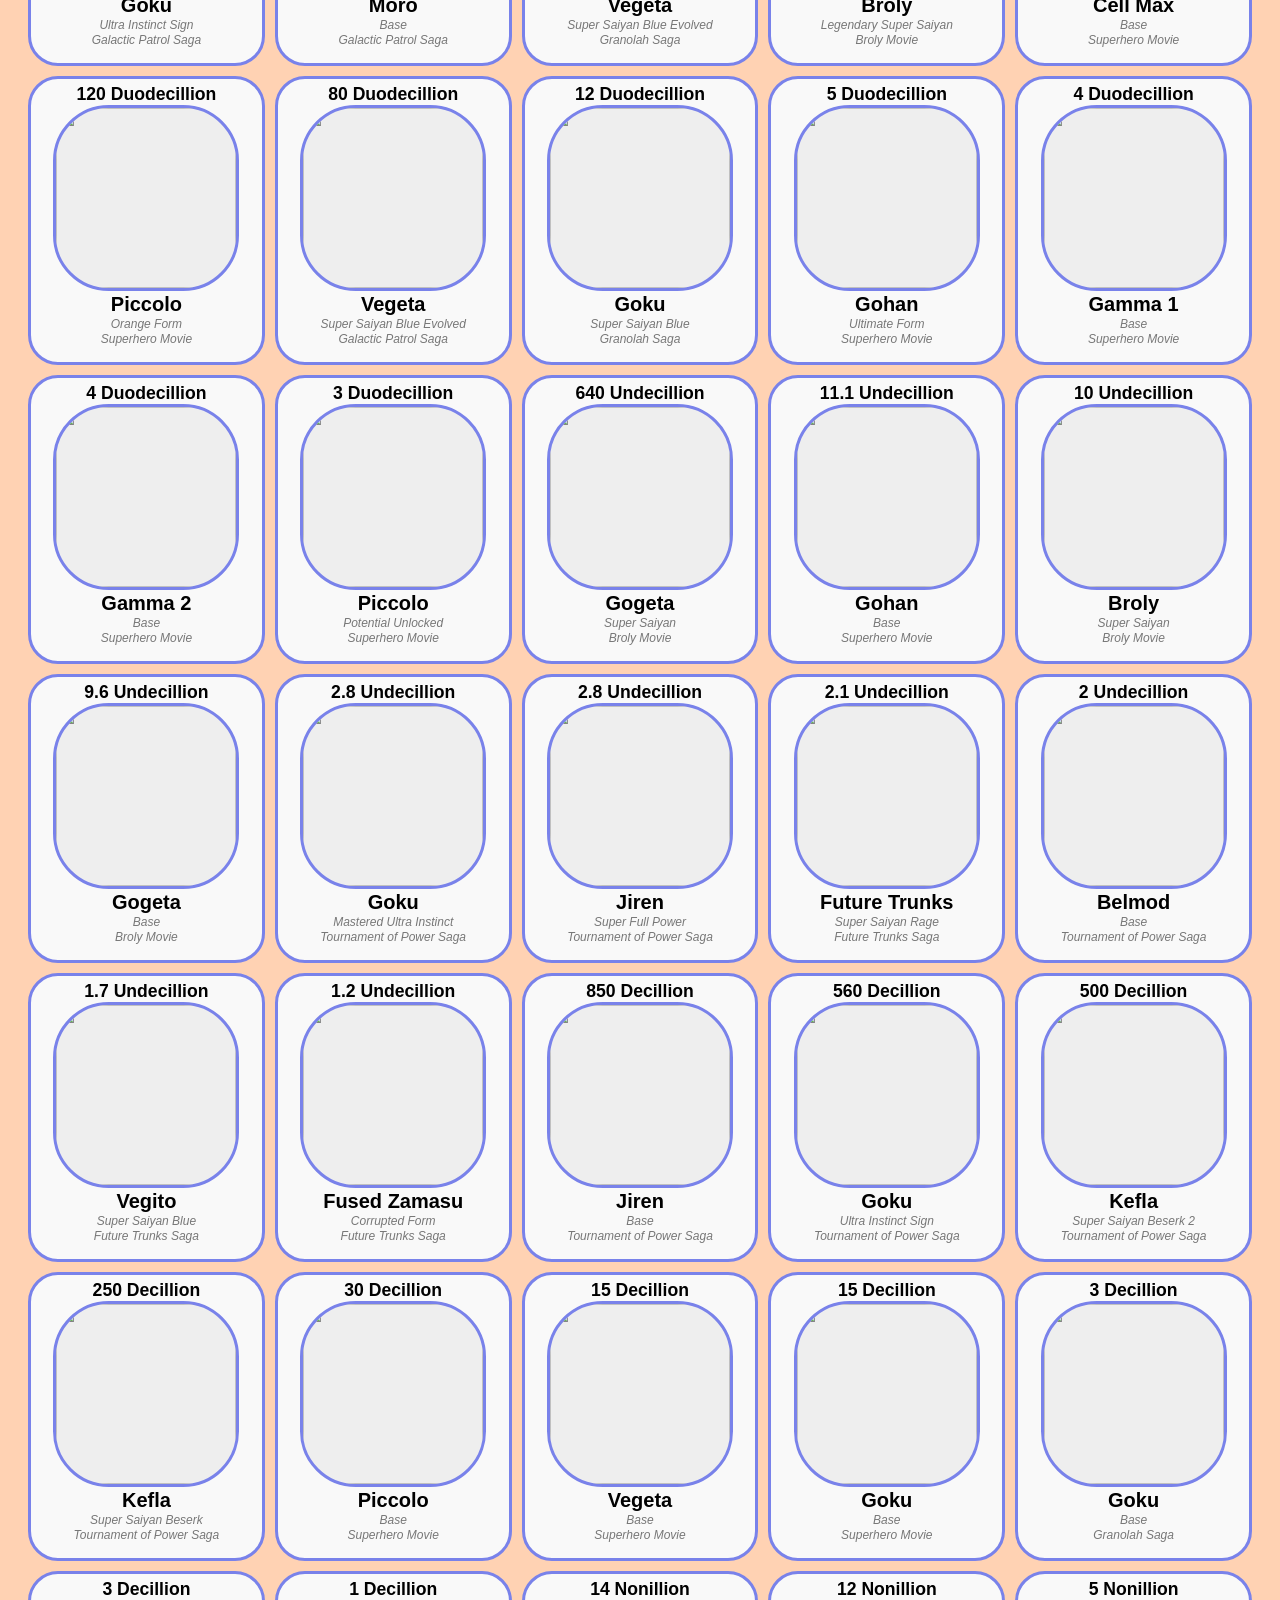
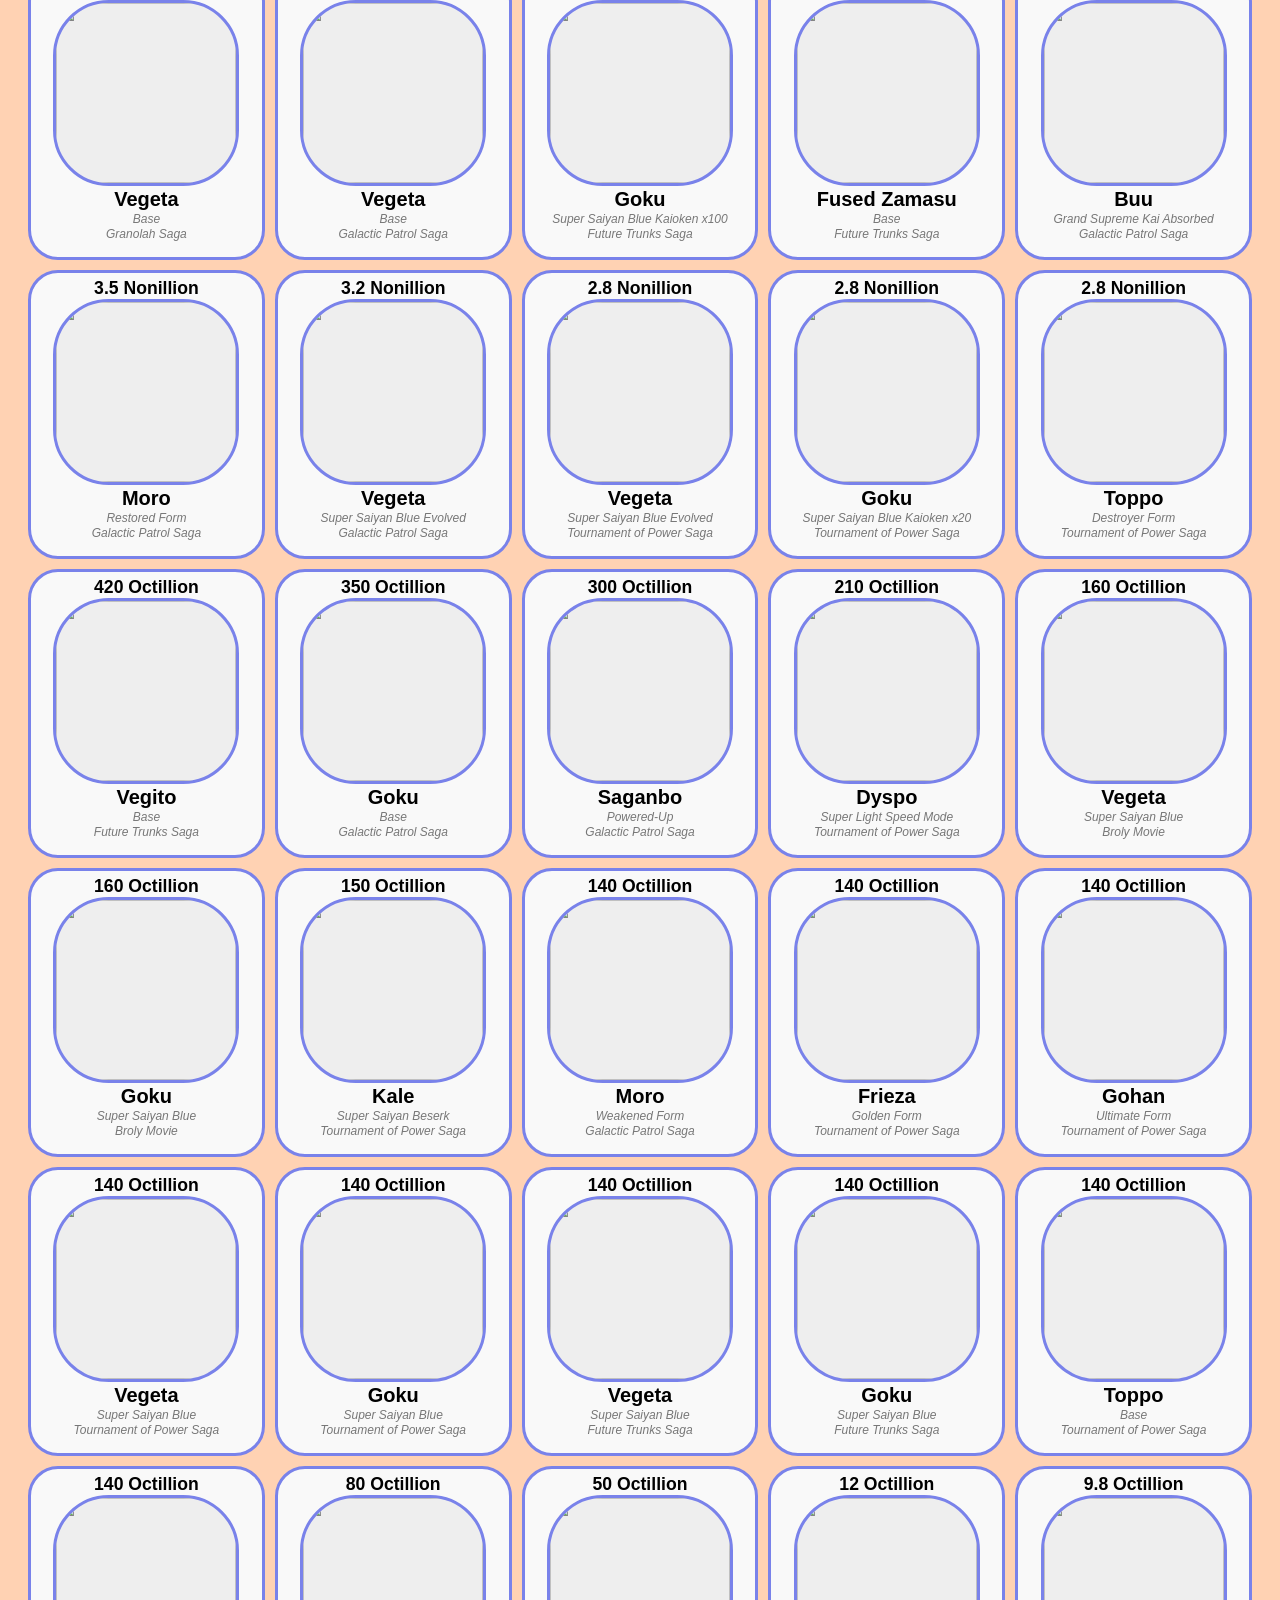
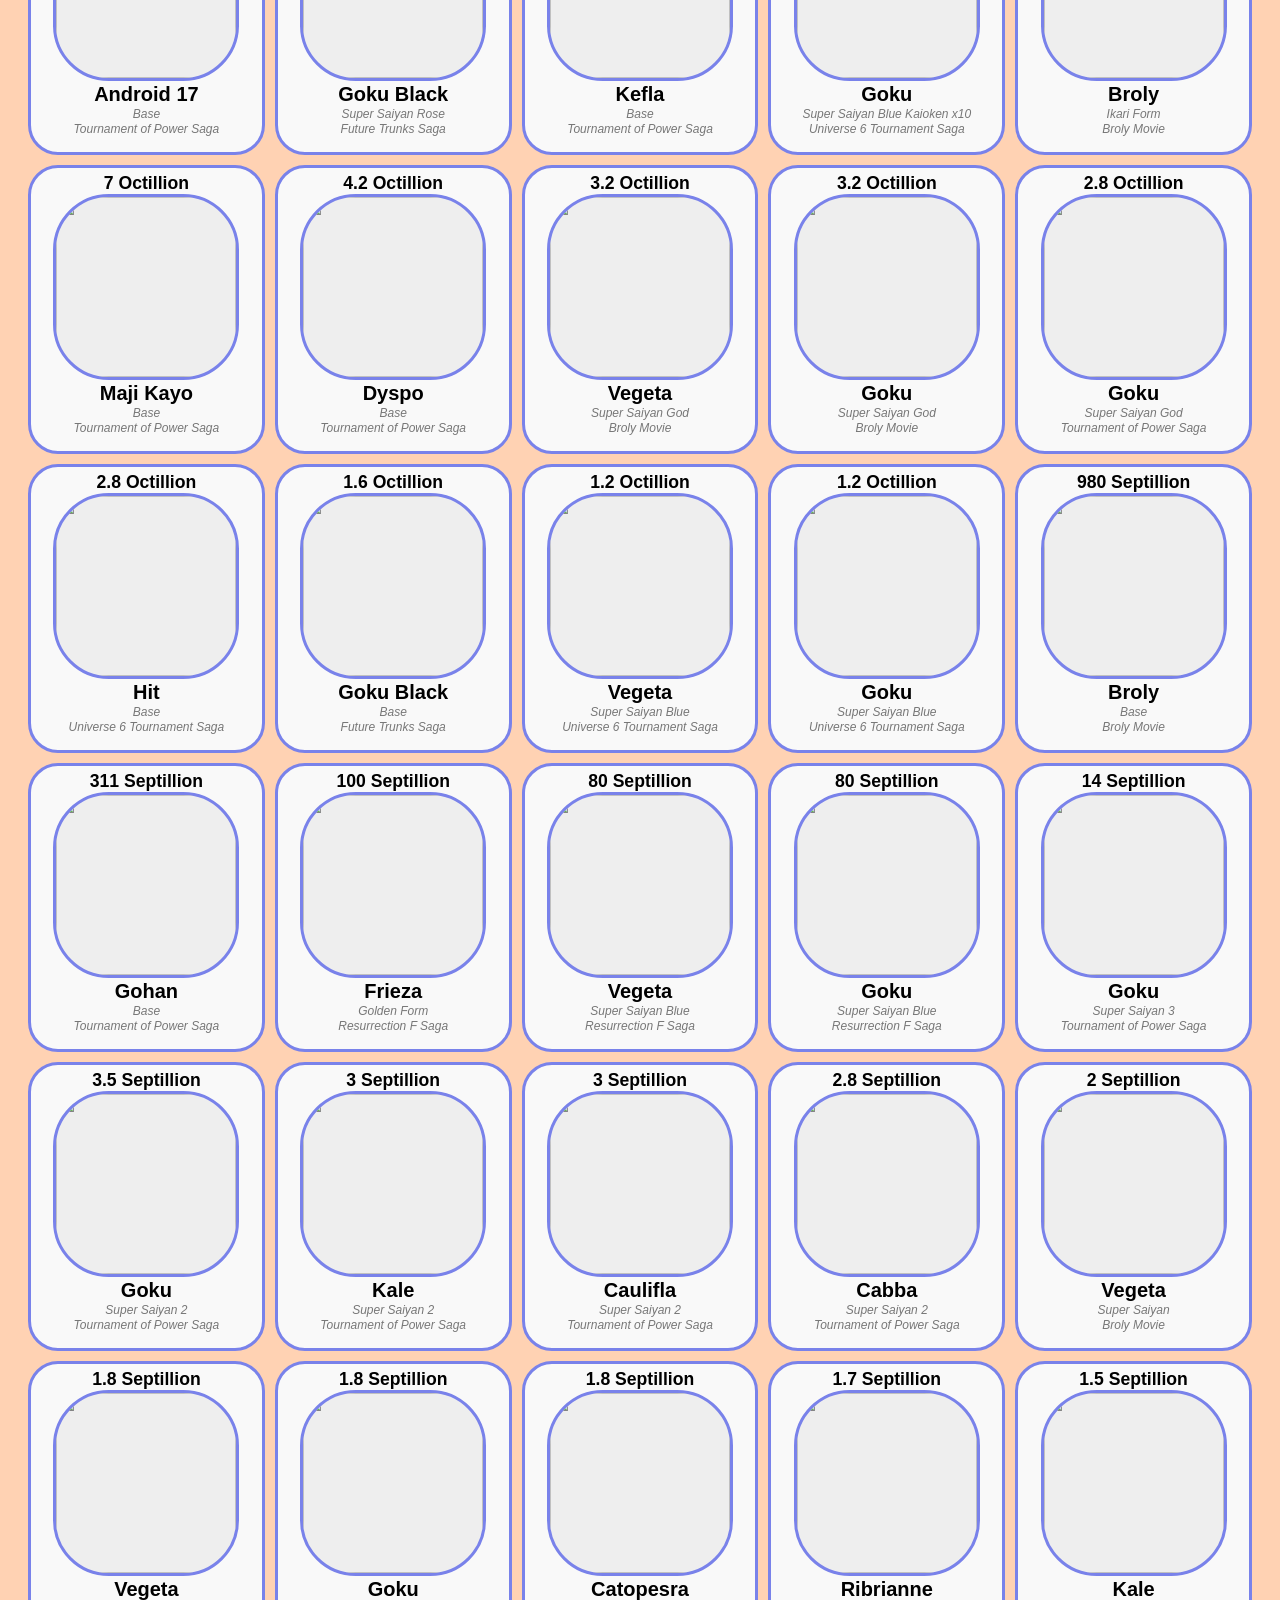
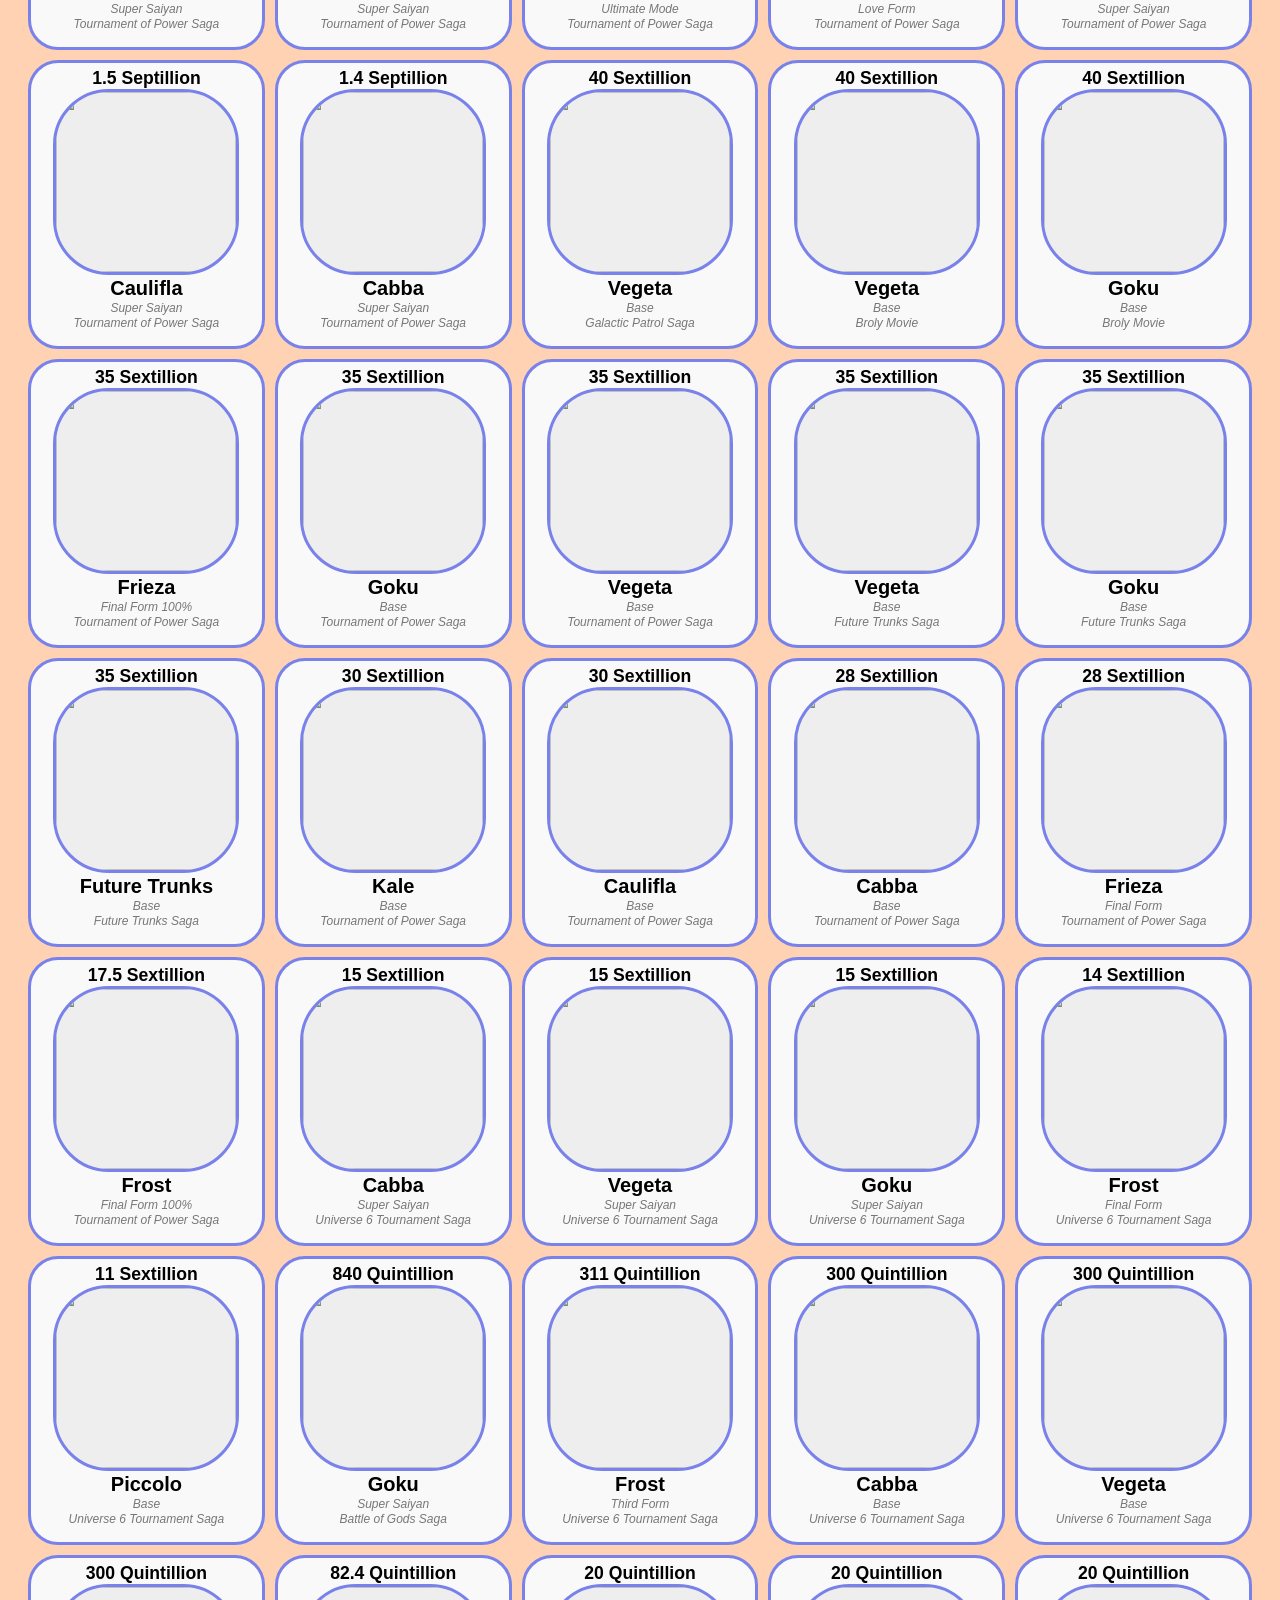
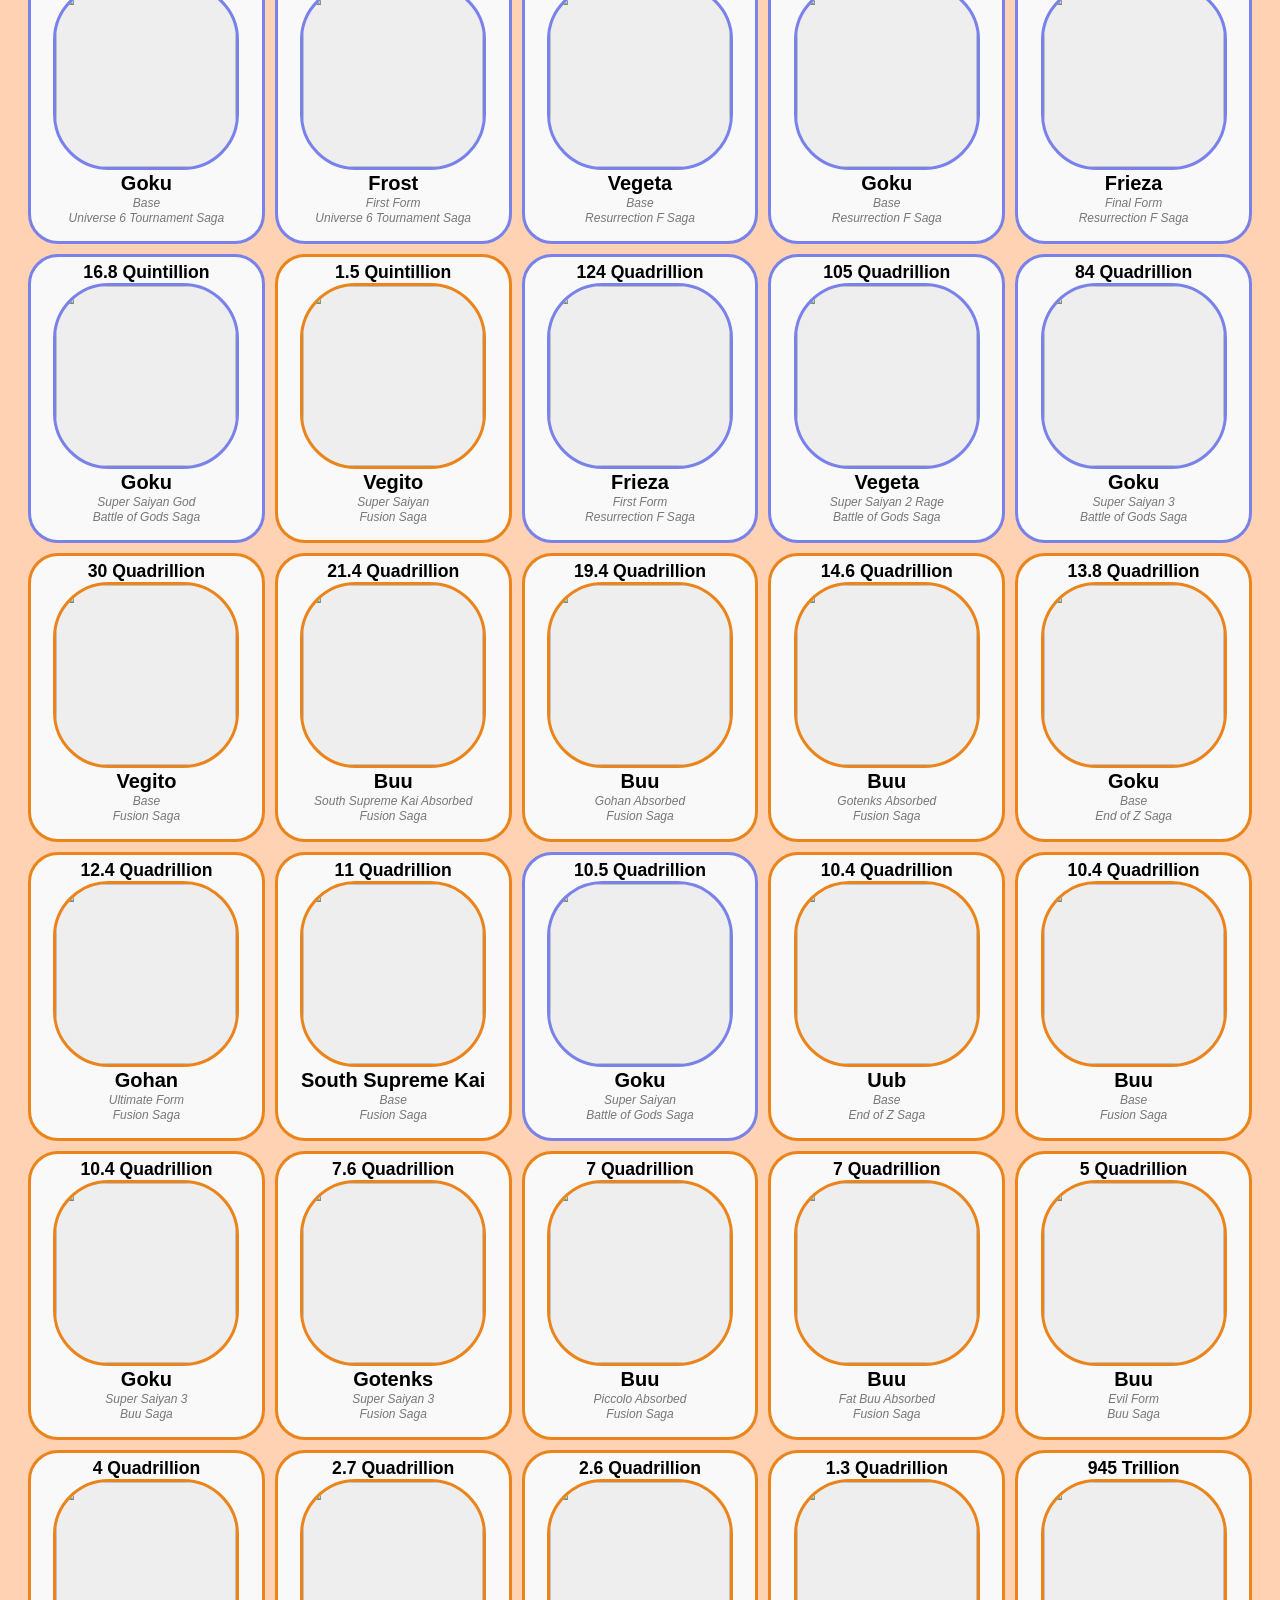
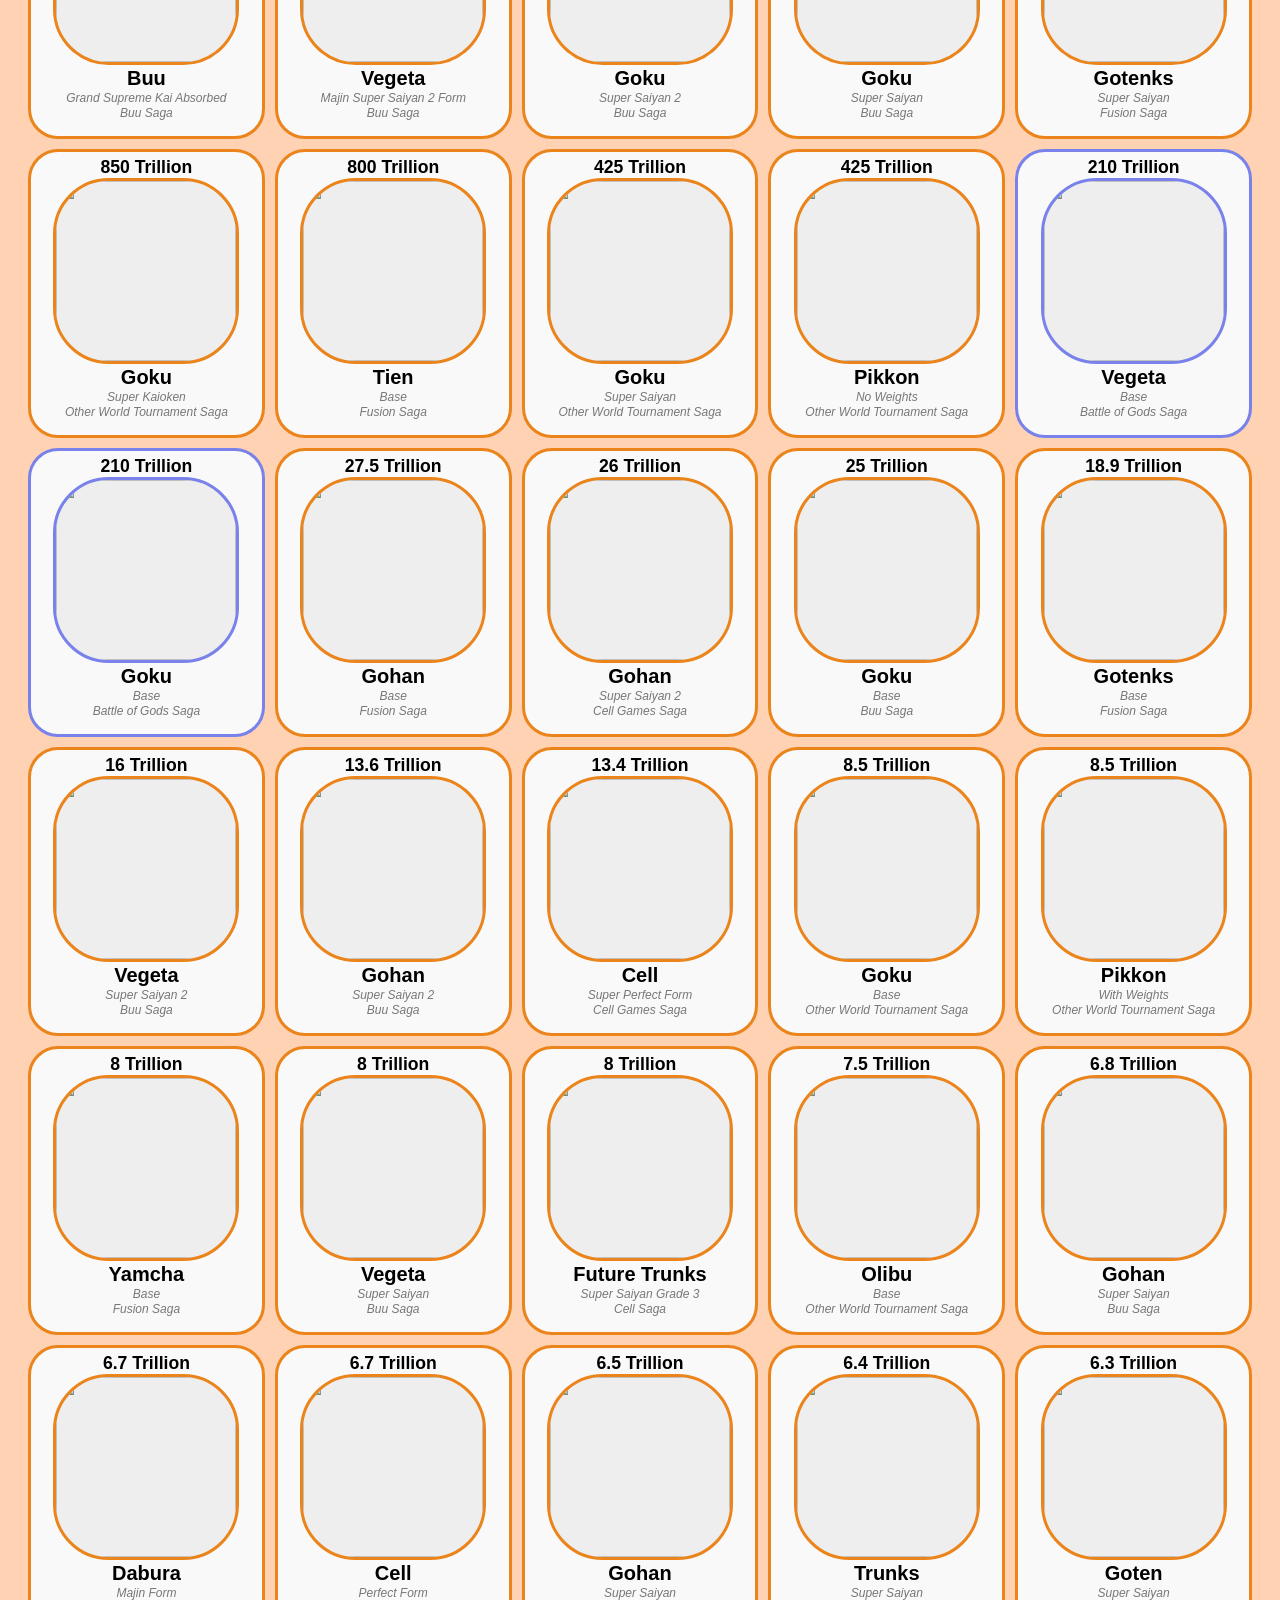
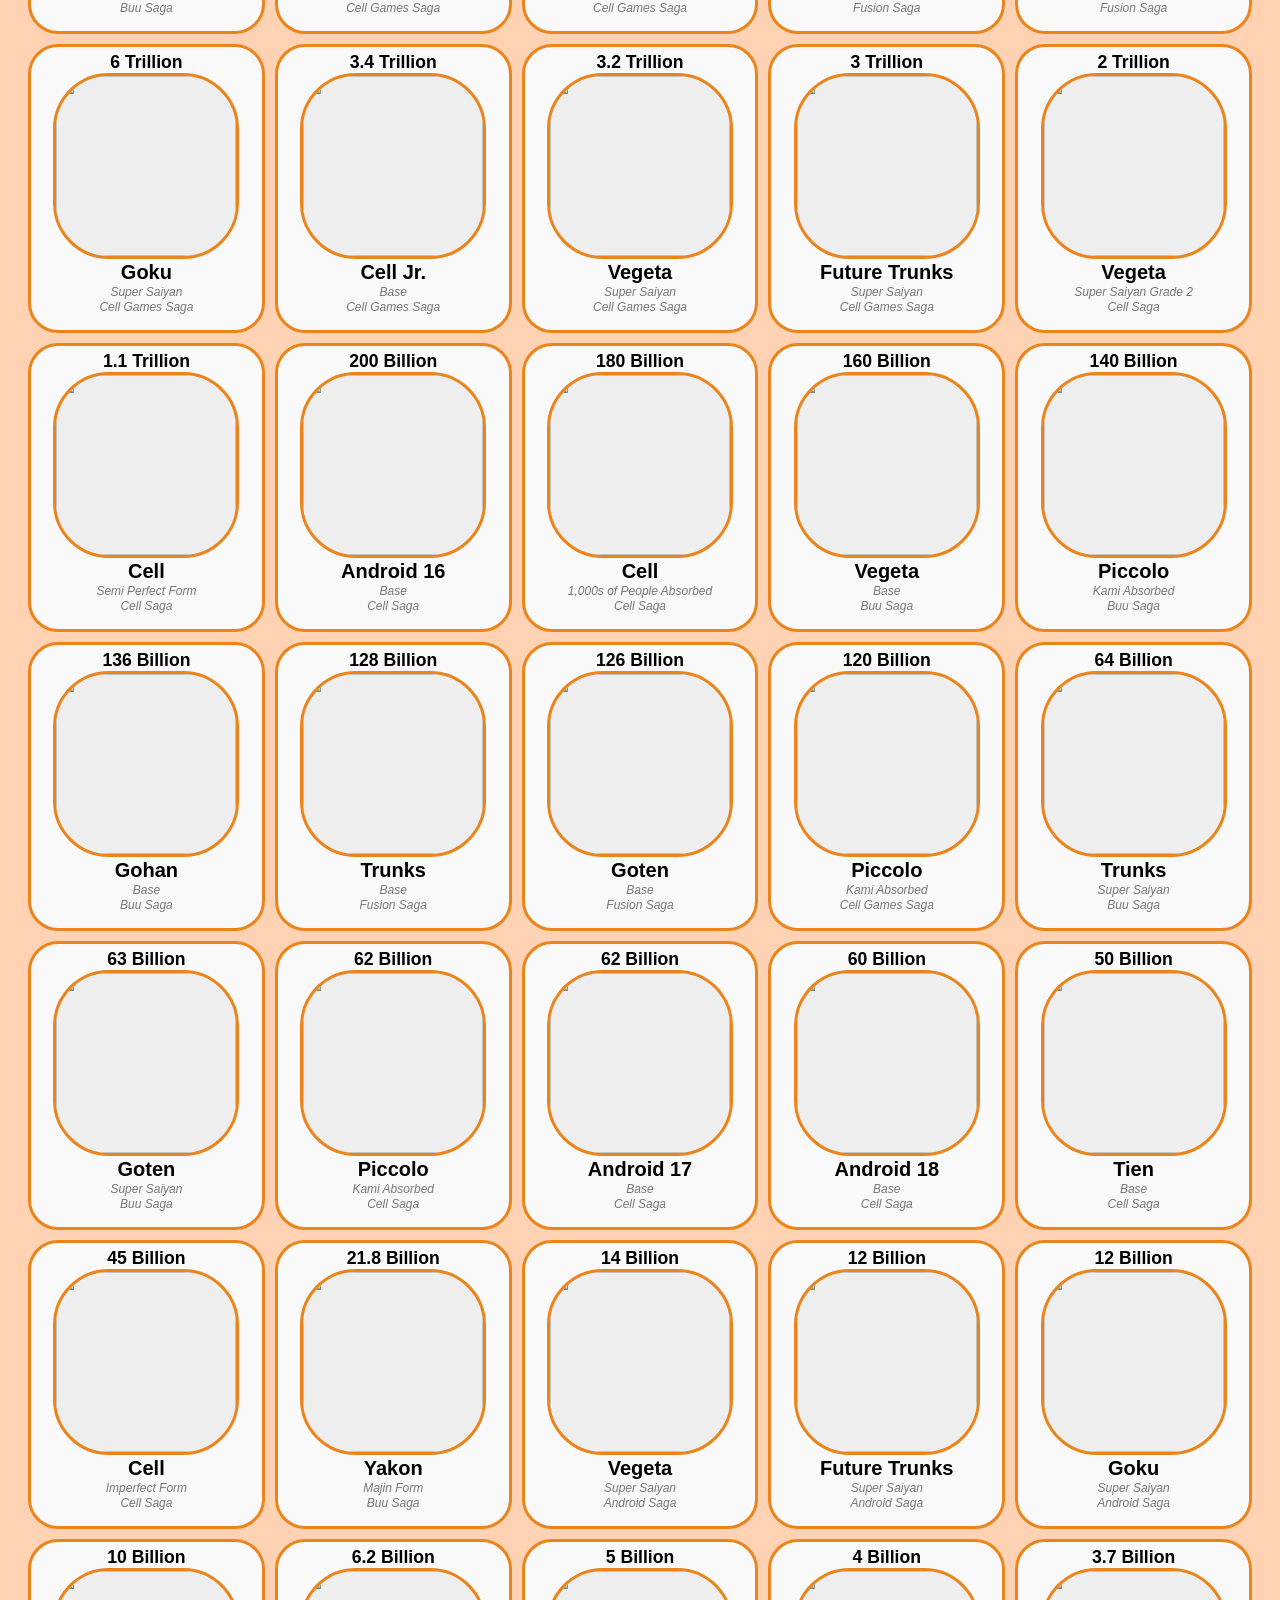
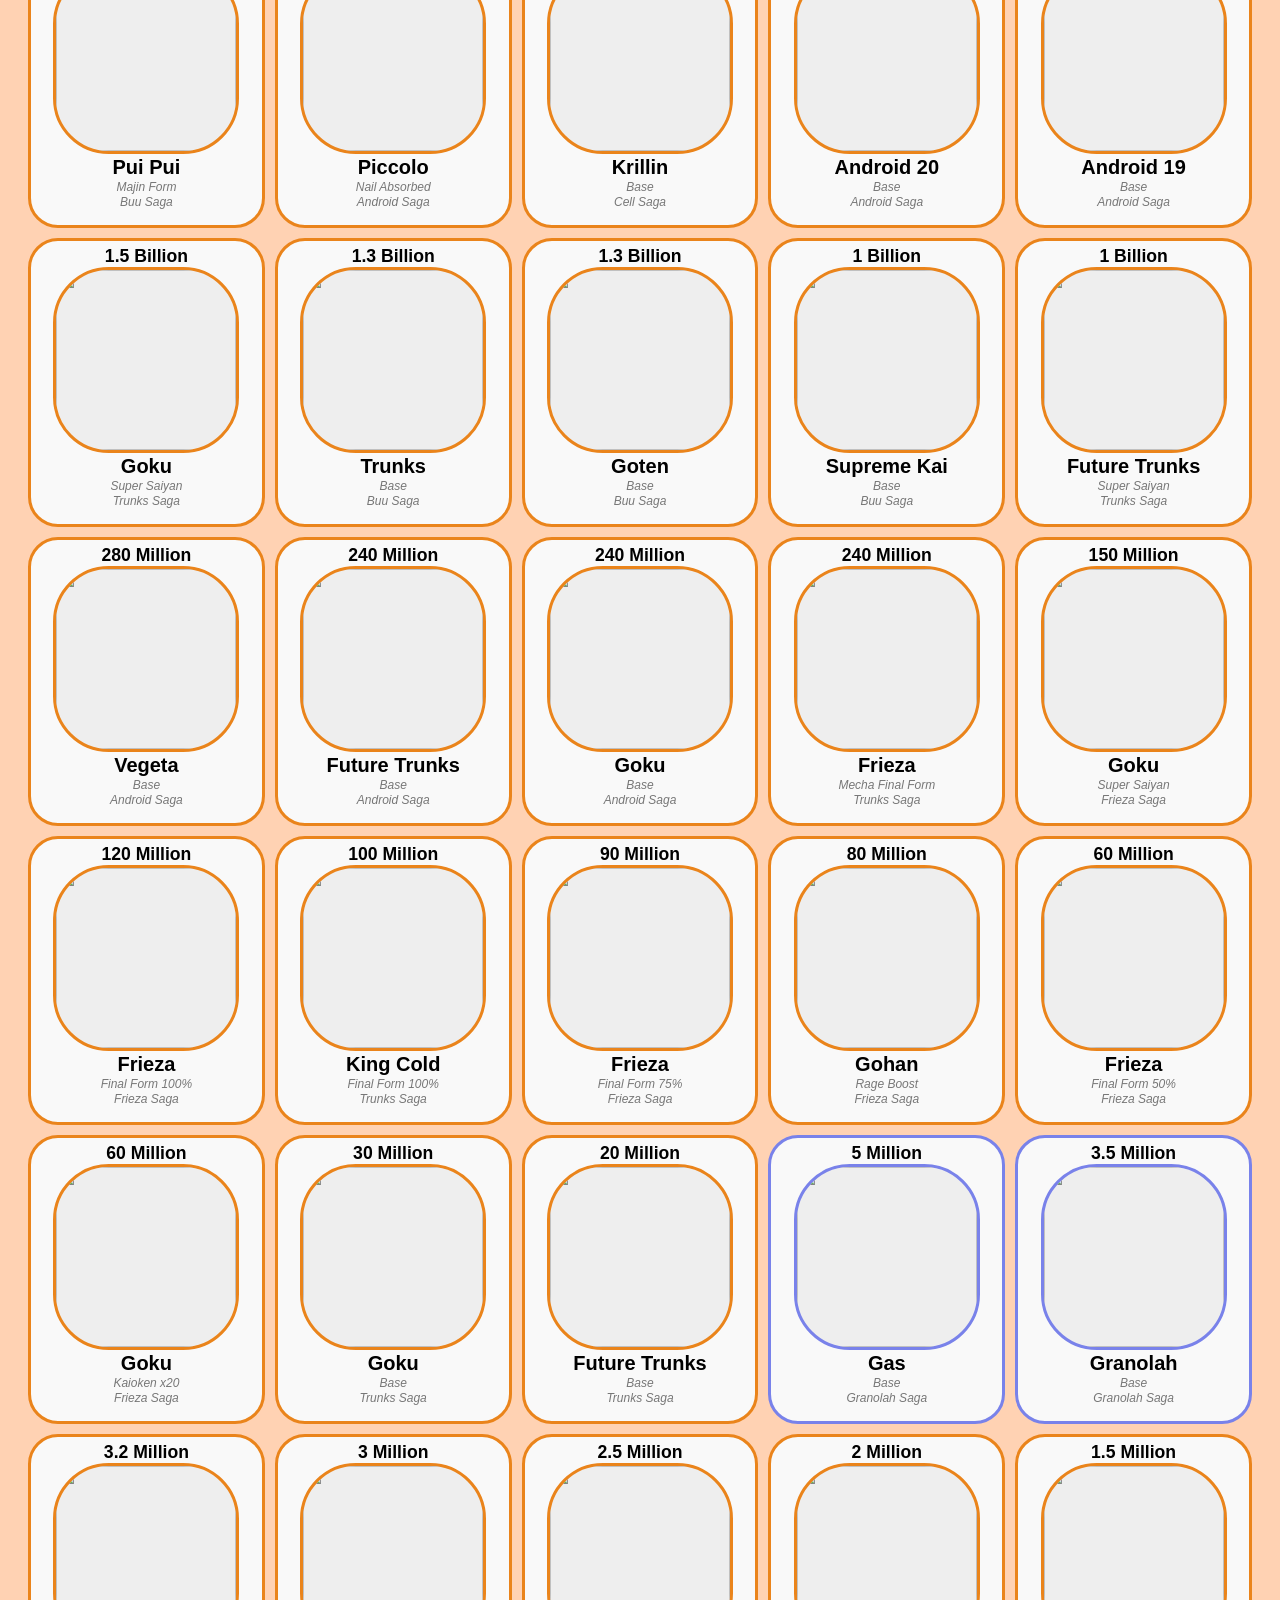
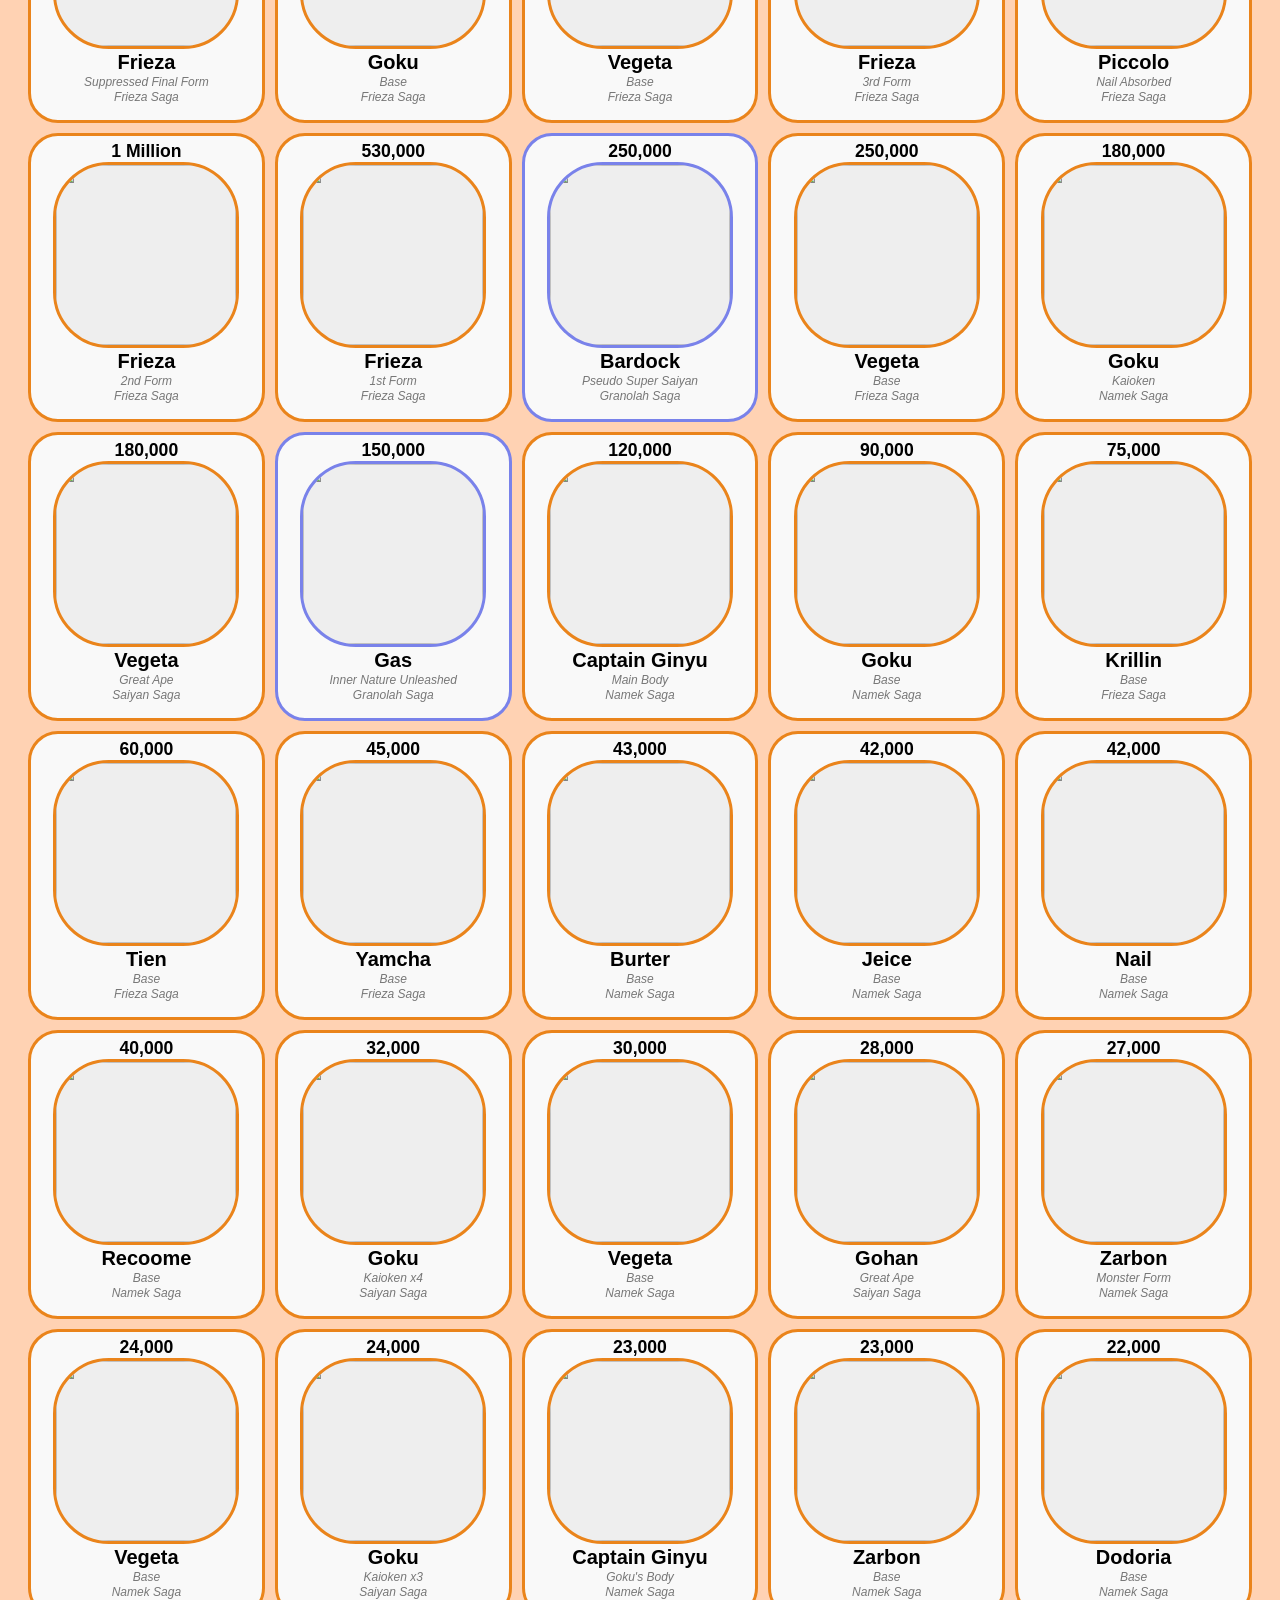
==== commit a5deabe7: "Updates DBS" ====
--- a/index.html
+++ b/index.html
@@ -28,7 +28,7 @@
             const response = await fetch('powerlevels.json');
             allCharacters = await response.json();
             createSeriesFilterMenu();
-            renderDisplay(allCharacters);
+            applySeriesFilter();
         } catch (error) {
             console.error("Error loading characters:", error);
         }
@@ -42,16 +42,18 @@
         { name: 'Dragon Ball Z', color: '#ea841b' },
         { name: 'Original Dragon Ball', color: '#C6C485' },
     ];
-    // colours of the series currently toggled on
     const activeSeries = new Set();
+    // series toggled on when the page first opens - add or remove names to change the default
+    const DEFAULT_SERIES = ['Dragon Ball Z', 'Dragon Ball Super'];
 
     function createSeriesFilterMenu() {
         const menu = document.getElementById('series-filter-menu');
-        // every series starts toggled on
+        // only the series listed in DEFAULT_SERIES start toggled on
         menu.innerHTML = seriesColors.map(series => {
-            activeSeries.add(series.color.toUpperCase());
+            const on = DEFAULT_SERIES.includes(series.name);
+            if (on) activeSeries.add(series.color.toUpperCase());
             return `
-            <button class="filter-btn series-toggle active" data-color="${series.color}" style="background:${series.color}" onclick="toggleSeries('${series.color}')">${series.name}</button>
+            <button class="filter-btn series-toggle${on ? ' active' : ''}" data-color="${series.color}" style="background:${on ? series.color : ''}" onclick="toggleSeries('${series.color}')">${series.name}</button>
         `;
         }).join('');
     }
